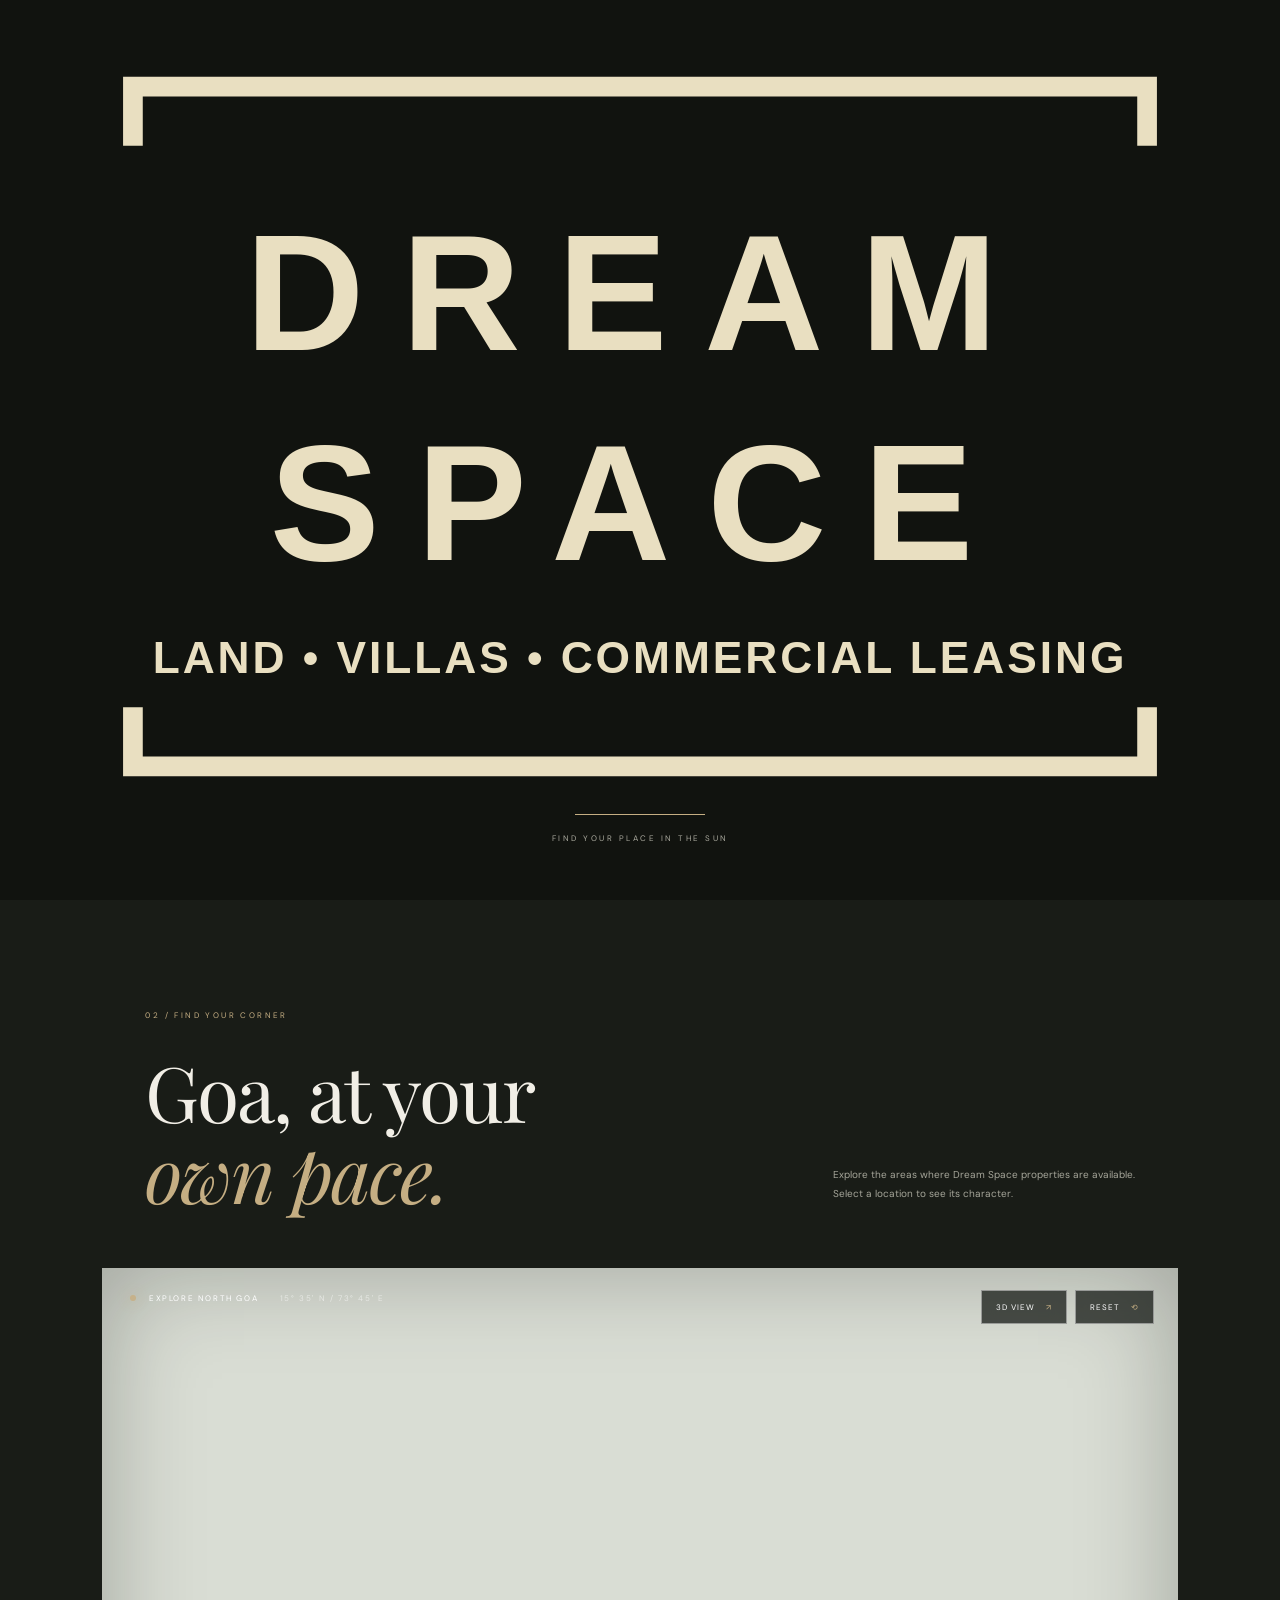
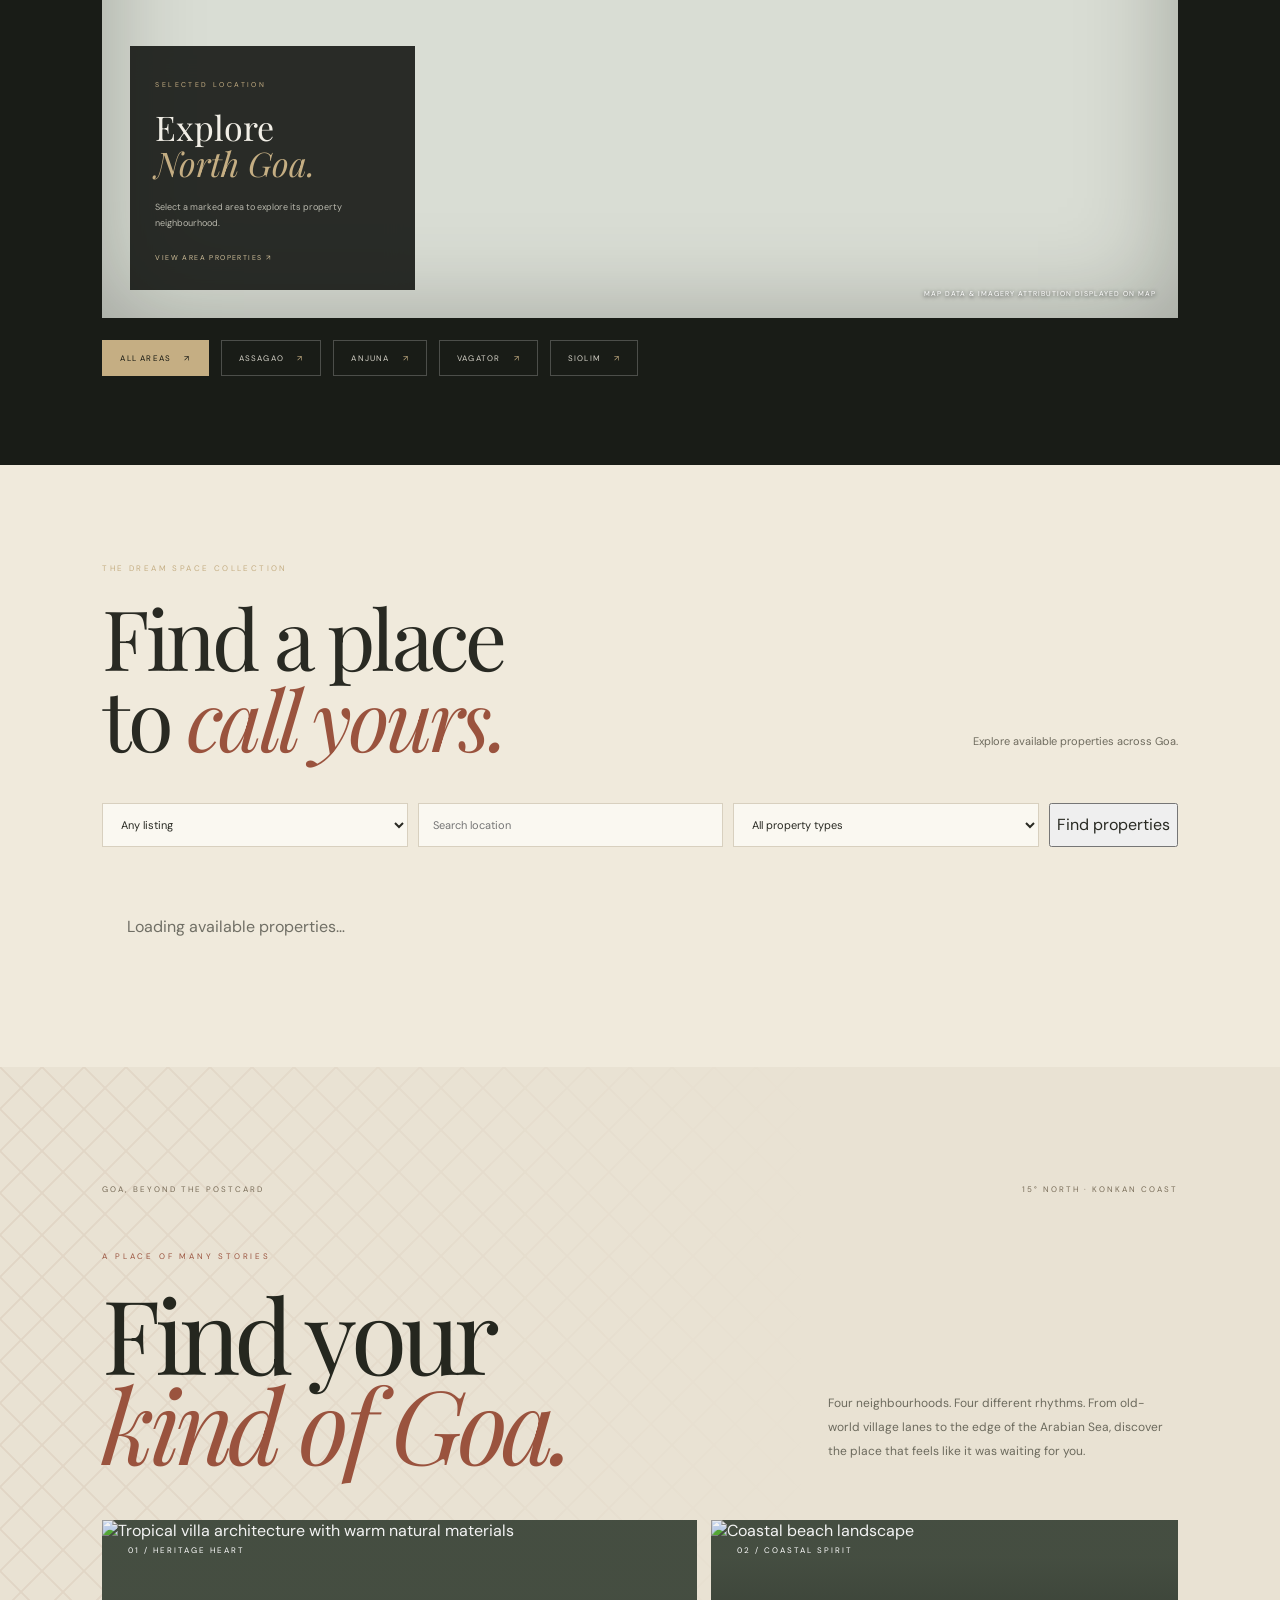
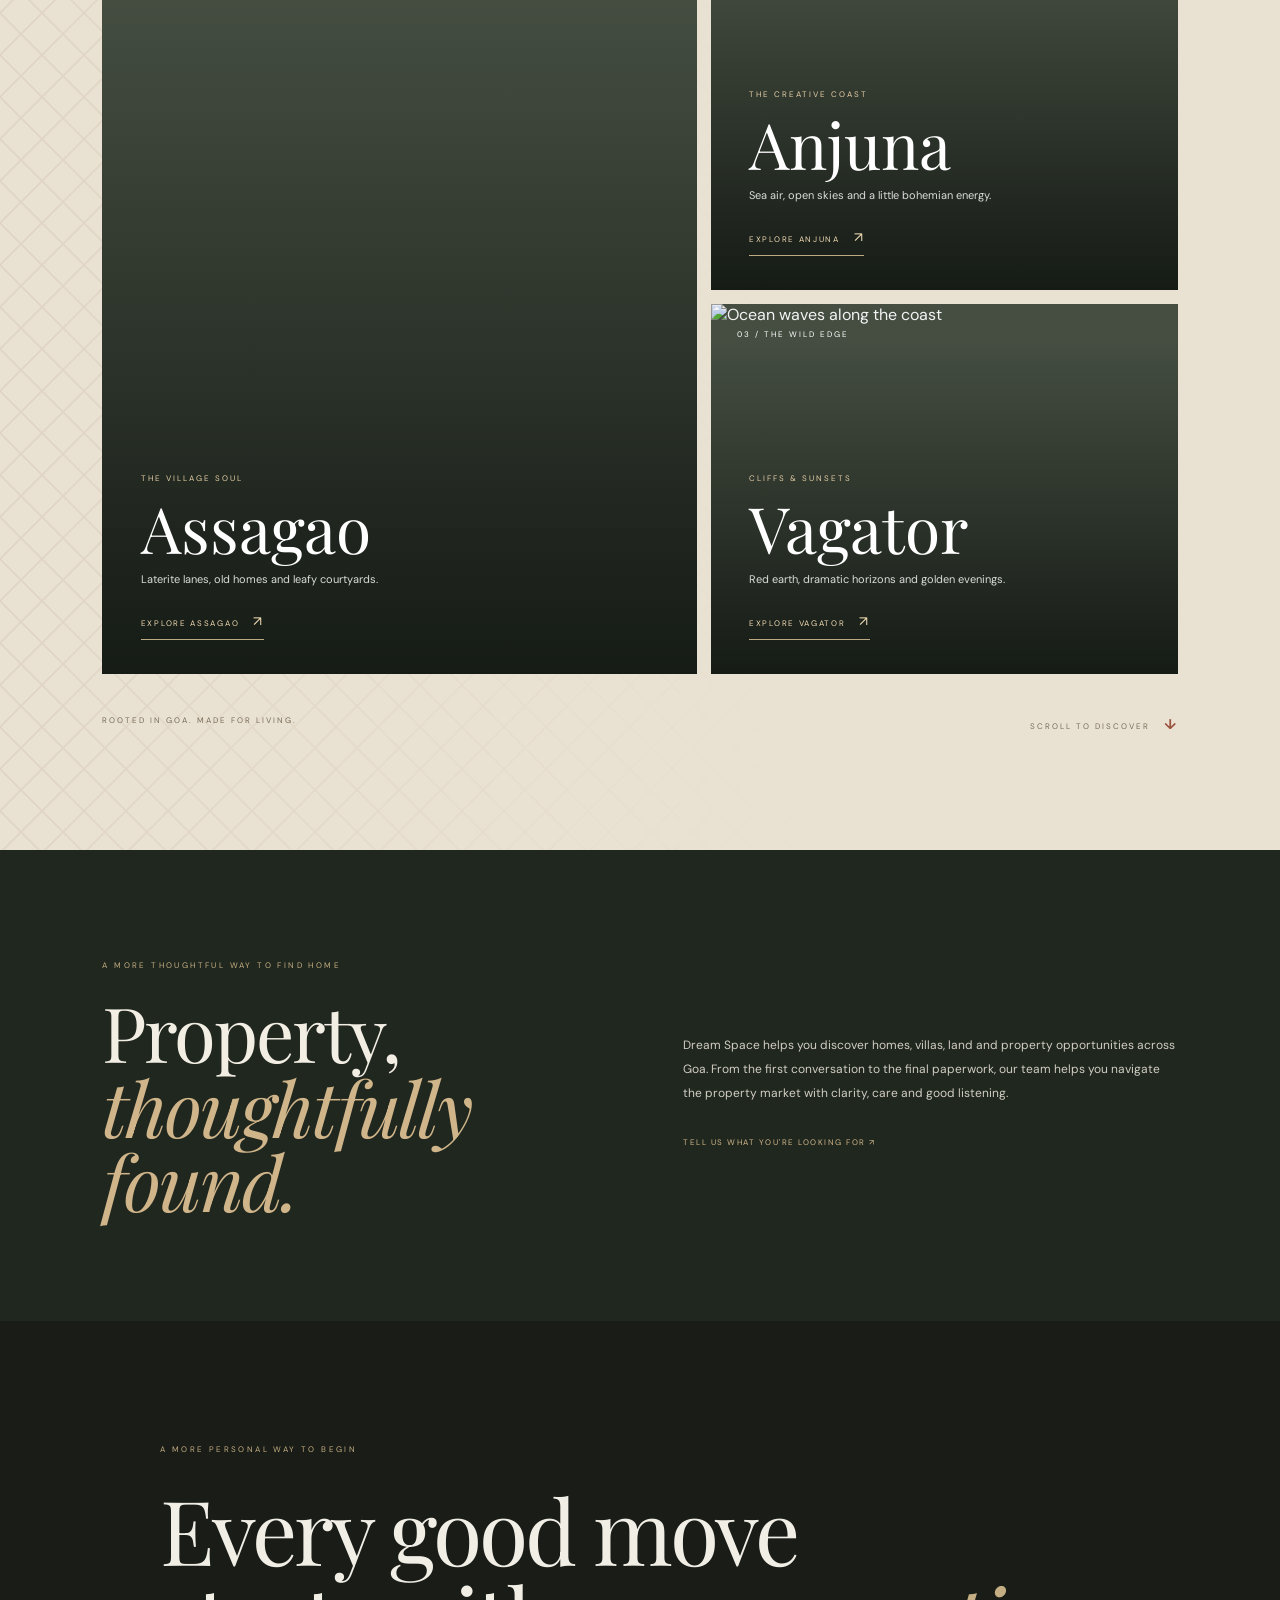
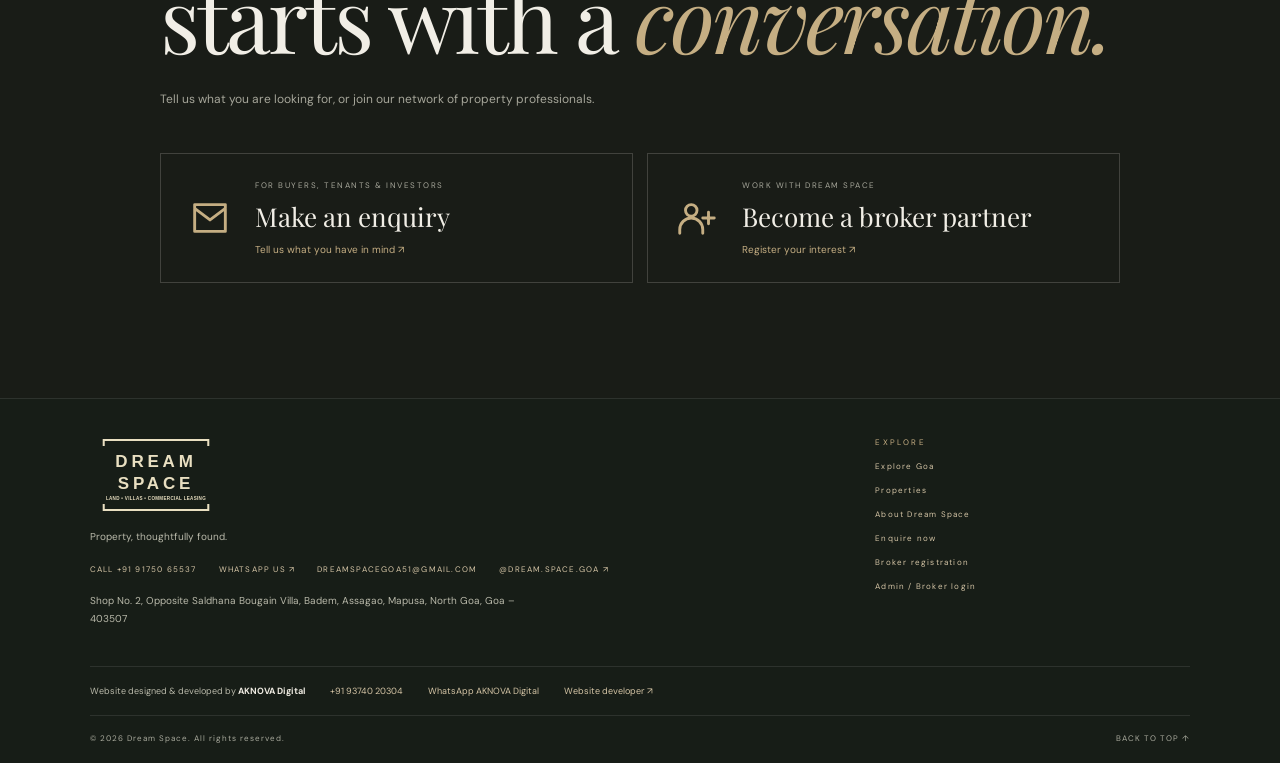
==== index.html @ c643a882 "Use original Dream Space logo on opening loader" ====
<!doctype html>
<html lang="en"><head><meta charset="UTF-8"><meta name="viewport" content="width=device-width,initial-scale=1"><meta name="theme-color" content="#11130f"><meta name="description" content="Explore property in Goa with Dream Space. Discover villas, apartments and homes for sale or rent across North Goa, including Assagao, Anjuna, Vagator and Siolim.">
<meta name="robots" content="index,follow,max-image-preview:large">
<link rel="canonical" href="https://aknovadigital.github.io/dream-space-2/">
<meta property="og:type" content="website"><meta property="og:site_name" content="Dream Space"><meta property="og:title" content="Goa Properties for Sale & Rent | Dream Space"><meta property="og:description" content="Discover villas, apartments and homes across North Goa with Dream Space."><meta property="og:url" content="https://aknovadigital.github.io/dream-space-2/"><meta property="og:image" content="https://images.unsplash.com/photo-1613977257363-707ba9348227?auto=format&fit=crop&w=1200&q=85">
<meta name="twitter:card" content="summary_large_image"><meta name="twitter:title" content="Goa Properties for Sale & Rent | Dream Space"><meta name="twitter:description" content="Discover villas, apartments and homes across North Goa with Dream Space.">
<title>Goa Properties for Sale & Rent | Dream Space</title>
<script type="application/ld+json">{"@context":"https://schema.org","@type":"RealEstateAgent","name":"Dream Space","url":"https://aknovadigital.github.io/dream-space-2/","description":"Explore villas, apartments and homes for sale or rent across North Goa, India.","areaServed":[{"@type":"AdministrativeArea","name":"North Goa"},{"@type":"Place","name":"Assagao, Goa"},{"@type":"Place","name":"Anjuna, Goa"},{"@type":"Place","name":"Vagator, Goa"},{"@type":"Place","name":"Siolim, Goa"}],"knowsAbout":["Properties for sale in Goa","Properties for rent in Goa","Villas in North Goa","Apartments in North Goa","Residential property in Assagao","Residential property in Anjuna","Residential property in Vagator","Residential property in Siolim"]}</script>
<link rel="preconnect" href="https://fonts.googleapis.com"><link rel="preconnect" href="https://fonts.gstatic.com" crossorigin><link href="https://fonts.googleapis.com/css2?family=DM+Sans:wght@400;500;600;700&family=Playfair+Display:ital,wght@0,400;0,500;0,600;1,400;1,500&display=swap" rel="stylesheet">
<link href="https://cdn.jsdelivr.net/npm/leaflet@1.9.4/dist/leaflet.css" rel="stylesheet"><link rel="stylesheet" href="styles.css?v=goa-redesign-3"><style id="goa-redesign">
.goa-world{position:relative;isolation:isolate;overflow:hidden;padding:clamp(70px,9vw,140px) clamp(22px,8vw,130px);background:#e9e2d3;color:#25271f}
.goa-world:before{content:"";position:absolute;inset:0;z-index:-1;opacity:.10;background-image:linear-gradient(45deg,transparent 48%,#9a674f 49%,#9a674f 51%,transparent 52%),linear-gradient(-45deg,transparent 48%,#9a674f 49%,#9a674f 51%,transparent 52%);background-size:42px 42px;mask-image:linear-gradient(90deg,black,transparent 65%)}
.goa-world-topline,.goa-world-bottom{display:flex;justify-content:space-between;gap:20px;font:8px/1.5 "DM Sans",Arial,sans-serif;letter-spacing:2px;color:#786c58}
.goa-world-heading{display:grid;grid-template-columns:1fr minmax(230px,350px);align-items:end;gap:50px;margin:48px 0 52px}
.goa-kicker{font:8px "DM Sans",Arial,sans-serif;letter-spacing:2.8px;color:#9a533e}
.goa-world-heading h2{font:clamp(58px,8vw,112px)/.88 "Playfair Display",Georgia,serif;font-weight:400;letter-spacing:-.055em;margin:24px 0 0;color:#25271f}
.goa-world-heading h2 em{color:#9a533e;font-weight:400}
.goa-world-heading>p{font:12px/2 "DM Sans",Arial,sans-serif;color:#6c6a5d;max-width:340px;margin:0 0 5px}
.goa-feature-grid{display:grid;grid-template-columns:1.12fr .88fr;grid-template-rows:370px 370px;gap:14px}
.goa-feature{position:relative;display:block;min-width:0;min-height:0;overflow:hidden;color:#fff;text-decoration:none;background:#485144;isolation:isolate}
.goa-feature img{position:absolute;inset:0;width:100%;height:100%;object-fit:cover;display:block;z-index:0;transition:transform 1.1s cubic-bezier(.2,.7,.2,1)}
.goa-feature:after{content:"";position:absolute;inset:0;z-index:1;background:linear-gradient(180deg,rgba(10,15,11,.05) 10%,rgba(10,15,11,.82) 100%);pointer-events:none}
.goa-feature:hover img{transform:scale(1.055)}
.goa-assagao{grid-row:span 2}
.goa-card-index{position:absolute;z-index:2;top:25px;left:26px;font:8px "DM Sans",Arial,sans-serif;letter-spacing:2px;color:#fff}
.goa-card-copy{position:absolute;z-index:2;left:clamp(22px,3vw,42px);right:22px;bottom:34px}
.goa-card-tag{font:8px "DM Sans",Arial,sans-serif;letter-spacing:2px;color:#e4cda5}
.goa-card-copy h3{font:clamp(44px,5vw,70px)/1 "Playfair Display",Georgia,serif;font-weight:400;margin:10px 0;color:#fff}
.goa-card-copy p{font:11px/1.8 "DM Sans",Arial,sans-serif;color:rgba(255,255,255,.84);margin:0 0 20px}
.goa-card-link{display:inline-block;padding-bottom:9px;border-bottom:1px solid rgba(231,205,160,.8);font:8px "DM Sans",Arial,sans-serif;letter-spacing:1.7px;color:#f0d9b2}
.goa-card-link b{font-size:14px;margin-left:10px;font-weight:400}
.goa-world-bottom{margin-top:26px}
.goa-world-bottom b{font-size:14px;color:#9a533e;margin-left:10px}
@media(max-width:760px){.goa-world{padding:68px 20px}.goa-world-topline span:last-child{display:none}.goa-world-heading{display:block;margin:34px 0}.goa-world-heading h2{font-size:66px}.goa-world-heading>p{margin-top:24px}.goa-feature-grid{grid-template-columns:1fr;grid-template-rows:430px 330px 330px 330px;gap:10px}.goa-assagao{grid-row:auto}.goa-card-copy{left:22px;bottom:25px}.goa-card-copy h3{font-size:52px}.goa-world-bottom{font-size:7px;letter-spacing:1px}.goa-world-bottom span:last-child{display:none}}
</style>
<script defer src="https://cdn.jsdelivr.net/npm/leaflet@1.9.4/dist/leaflet.js"></script><script defer src="https://cdnjs.cloudflare.com/ajax/libs/gsap/3.12.5/gsap.min.js"></script><script defer src="https://cdnjs.cloudflare.com/ajax/libs/gsap/3.12.5/ScrollTrigger.min.js"></script><script defer src="https://cdn.jsdelivr.net/npm/@supabase/supabase-js@2"></script><script defer src="config.js"></script><script defer src="app.js"></script><script defer src="script.js"></script></head>
<body class="dark">
<div class="intro-loader"><img class="loader-logo" src="assets/dream-space-logo-beige.svg" alt="Dream Space — Land, Villas, Commercial Leasing"><div class="loader-track"><i></i></div><span>FIND YOUR PLACE IN THE SUN</span></div>
<header class="topbar"><a class="brand" href="#home"><img src="assets/dream-space-logo-beige.svg" alt="Dream Space — Land, Villas, Commercial Leasing"></a><nav class="main-nav"><a href="#goa-map">Explore Goa</a><a href="#properties">Properties</a><a href="#goa-world">The Goa we love</a><a href="broker-register.html">Broker registration</a></nav><div class="top-actions"><button class="theme-switch" aria-label="Switch theme"><span>☼</span><small>LIGHT</small></button><a class="contact-link" href="#contact">LET'S TALK <b>↗</b></a><button class="header-action-icon" id="accountLoginOpen" type="button" aria-label="Admin and broker login" title="Admin / Broker login"><svg viewBox="0 0 24 24" aria-hidden="true"><circle cx="12" cy="8" r="3.5"/><path d="M4.5 21a7.5 7.5 0 0 1 15 0"/></svg></button><a class="header-action-icon" href="tel:+919175065537" aria-label="Call Dream Space" title="Call Dream Space"><svg viewBox="0 0 24 24" aria-hidden="true"><path d="M7 3H4a1 1 0 0 0-1 1c0 9.4 7.6 17 17 17a1 1 0 0 0 1-1v-3l-5-2-2 3a14 14 0 0 1-7-7l3-2z"/></svg></a><a class="header-action-icon" href="https://wa.me/919175065537?text=Hello%20Dream%20Space%2C%20I%20am%20interested%20in%20a%20property." target="_blank" rel="noopener" aria-label="WhatsApp Dream Space" title="WhatsApp Dream Space"><svg viewBox="0 0 24 24" aria-hidden="true"><path d="M20 11.6a8 8 0 0 1-11.8 7L4 20l1.4-4A8 8 0 1 1 20 11.6Z"/><path d="M9 8.5c.5 2.5 2 4 4.5 5l1.2-1.2 2 1c-.2 1.5-1.3 2.3-2.8 2.1-3.6-.6-6.2-3.2-6.8-6.8C7 7.1 7.8 6 9.3 5.8l1 2z"/></svg></a><button class="nav-toggle" aria-label="Open menu"><i></i><i></i></button></div></header>
<main id="home">
<section class="opening"><div class="hero-property-slideshow" aria-label="Featured properties">
<img class="hero-property-slide active" src="https://images.unsplash.com/photo-1600607687939-ce8a6c25118c?auto=format&fit=crop&w=2200&q=90" alt="Luxury tropical villa in Goa">
<img class="hero-property-slide" src="https://images.unsplash.com/photo-1600210492486-724fe5c67fb0?auto=format&fit=crop&w=2200&q=90" alt="Elegant contemporary property interior in Goa">
<img class="hero-property-slide" src="https://images.unsplash.com/photo-1600607687920-4e2a09cf159d?auto=format&fit=crop&w=2200&q=90" alt="Private home surrounded by tropical greenery">
</div><div class="opening-vignette"></div>
<div class="opening-topline"><span><i></i> NORTH GOA, INDIA</span><span>15° 32' N &nbsp; 73° 46' E</span></div><div class="opening-center"><span class="opening-kicker">SALTY AIR. SLOW MORNINGS. THE GOAN WAY.</span><h1>There is more<br>than one <em>Goa.</em></h1><p>Heritage lanes. Palm-fringed rivers. Open horizons.<br>Find the corner that feels like yours.</p><a href="#goa-map" class="enter-goa"><span class="enter-icon">↓</span><span>EXPLORE THE EXPERIENCE</span></a></div>
<div class="opening-bottom"><span>SCROLL TO BEGIN</span><span class="opening-index">01 <i></i> 04</span><span>ROOTED IN GOA. MADE FOR LIVING.</span></div><div class="opening-orb orb-one"></div><div class="opening-orb orb-two"></div></section>
<section class="map-section" id="goa-map"><div class="map-heading"><div><span class="eyebrow">02 / FIND YOUR CORNER</span><h2>Goa, at your<br><em>own pace.</em></h2></div><p>Explore the areas where Dream Space properties are available.<br>Select a location to see its character.</p></div>
<div class="map-shell"><div id="goa-map-canvas" role="application" aria-label="Interactive map of North Goa"></div><div class="map-top-label"><span class="map-live-dot"></span> EXPLORE NORTH GOA <span class="map-coords">15° 35' N / 73° 45' E</span></div><div class="map-side-controls"><button id="map-tilt" type="button">3D VIEW <span>↗</span></button><button id="map-reset" type="button">RESET <span>⟲</span></button></div>
<div class="map-location-card"><span class="eyebrow" id="map-area-label">SELECTED LOCATION</span><h3 id="map-area-title">Explore<br><em>North Goa.</em></h3><p id="map-area-copy">Select a marked area to explore its property neighbourhood.</p><a href="#properties" class="map-explore-link">VIEW AREA PROPERTIES ↗</a></div><div class="map-bottom-note">MAP DATA & IMAGERY ATTRIBUTION DISPLAYED ON MAP</div></div>
<div class="location-strip"><button class="location-chip active" data-location="all">ALL AREAS <span>↗</span></button><button class="location-chip" data-location="assagao">ASSAGAO <span>↗</span></button><button class="location-chip" data-location="anjuna">ANJUNA <span>↗</span></button><button class="location-chip" data-location="vagator">VAGATOR <span>↗</span></button><button class="location-chip" data-location="siolim">SIOLIM <span>↗</span></button></div></section>
<section class="sample-properties" id="properties"><div class="sample-properties-head"><div><span class="eyebrow">THE DREAM SPACE COLLECTION</span><h2>Find a place<br>to <em>call yours.</em></h2></div><p>Explore available properties across Goa.</p></div><div class="property-filters"><select id="filterListing"><option value="">Any listing</option><option value="sale">Buy</option><option value="rent">Rent</option><option value="commercial_lease">Commercial lease</option></select><input id="filterLocation" placeholder="Search location"><select id="filterType"><option value="">All property types</option><option>Villa</option><option>Apartment</option><option>Plot</option><option>Commercial</option><option>Land</option></select><button class="solid" id="searchBtn" type="button">Find properties</button></div><div id="propertyGrid" class="sample-property-grid"><p class="property-empty">Loading available properties…</p></div></section>
<section class="goa-world" id="goa-world">
  <div class="goa-world-topline"><span>GOA, BEYOND THE POSTCARD</span><span>15° NORTH · KONKAN COAST</span></div>
  <div class="goa-world-heading"><div><span class="goa-kicker">A PLACE OF MANY STORIES</span><h2>Find your<br><em>kind of Goa.</em></h2></div><p>Four neighbourhoods. Four different rhythms. From old-world village lanes to the edge of the Arabian Sea, discover the place that feels like it was waiting for you.</p></div>
  <div class="goa-feature-grid">
    <a class="goa-feature goa-assagao" href="#goa-map" data-goa-jump="assagao"><img src="https://images.unsplash.com/photo-1600607687939-ce8a6c25118c?auto=format&fit=crop&w=1500&q=88" alt="Tropical villa architecture with warm natural materials" loading="lazy"><span class="goa-card-index">01 / HERITAGE HEART</span><div class="goa-card-copy"><span class="goa-card-tag">THE VILLAGE SOUL</span><h3>Assagao</h3><p>Laterite lanes, old homes and leafy courtyards.</p><span class="goa-card-link">EXPLORE ASSAGAO <b>↗</b></span></div></a>
    <a class="goa-feature goa-anjuna" href="#goa-map" data-goa-jump="anjuna"><img src="https://images.unsplash.com/photo-1512343879784-a960bf40e7f2?auto=format&fit=crop&w=1500&q=88" alt="Coastal beach landscape" loading="lazy"><span class="goa-card-index">02 / COASTAL SPIRIT</span><div class="goa-card-copy"><span class="goa-card-tag">THE CREATIVE COAST</span><h3>Anjuna</h3><p>Sea air, open skies and a little bohemian energy.</p><span class="goa-card-link">EXPLORE ANJUNA <b>↗</b></span></div></a>
    <a class="goa-feature goa-vagator" href="#goa-map" data-goa-jump="vagator"><img src="https://images.unsplash.com/photo-1500375592092-40eb2168fd21?auto=format&fit=crop&w=1500&q=88" alt="Ocean waves along the coast" loading="lazy"><span class="goa-card-index">03 / THE WILD EDGE</span><div class="goa-card-copy"><span class="goa-card-tag">CLIFFS & SUNSETS</span><h3>Vagator</h3><p>Red earth, dramatic horizons and golden evenings.</p><span class="goa-card-link">EXPLORE VAGATOR <b>↗</b></span></div></a>
    <a class="goa-feature goa-siolim" href="#goa-map" data-goa-jump="siolim"><img src="https://images.unsplash.com/photo-1470770841072-f978cf4d019e?auto=format&fit=crop&w=1500&q=88" alt="Lush green landscape beside calm water" loading="lazy"><span class="goa-card-index">04 / RIVER LIFE</span><div class="goa-card-copy"><span class="goa-card-tag">THE QUIETER SIDE</span><h3>Siolim</h3><p>River bends, coconut groves and unhurried days.</p><span class="goa-card-link">EXPLORE SIOLIM <b>↗</b></span></div></a>
  </div>
  <div class="goa-world-bottom"><span>ROOTED IN GOA. MADE FOR LIVING.</span><span>SCROLL TO DISCOVER <b>↓</b></span></div>
</section>
<section class="about-dreamspace" id="about"><div><span class="eyebrow">A MORE THOUGHTFUL WAY TO FIND HOME</span><h2>Property,<br><em>thoughtfully found.</em></h2></div><div class="about-dreamspace-copy"><p>Dream Space helps you discover homes, villas, land and property opportunities across Goa. From the first conversation to the final paperwork, our team helps you navigate the property market with clarity, care and good listening.</p><a href="#contact">TELL US WHAT YOU'RE LOOKING FOR ↗</a></div></section><section class="next-step-section" id="contact"><span class="eyebrow">A MORE PERSONAL WAY TO BEGIN</span><h2>Every good move<br>starts with a <em>conversation.</em></h2><p>Tell us what you are looking for, or join our network of property professionals.</p><div class="next-step-actions"><a class="next-step-card" href="enquire.html"><span class="next-step-icon"><svg viewBox="0 0 24 24"><path d="M4 5h16v14H4zM4 7l8 6 8-6"/></svg></span><span><small>FOR BUYERS, TENANTS & INVESTORS</small><b>Make an enquiry</b><i>Tell us what you have in mind ↗</i></span></a><a class="next-step-card" href="broker-register.html"><span class="next-step-icon"><svg viewBox="0 0 24 24"><circle cx="9" cy="8" r="3"/><path d="M3 20v-2a6 6 0 0 1 12 0v2m3-11v6m-3-3h6"/></svg></span><span><small>WORK WITH DREAM SPACE</small><b>Become a broker partner</b><i>Register your interest ↗</i></span></a></div></section></main>
<footer class="footer footer-expanded"><div class="footer-main"><div class="footer-brand-block"><a class="brand" href="#home"><img class="footer-logo-light" src="assets/dream-space-logo.svg" alt="Dream Space — Land, Villas, Commercial Leasing"><img class="footer-logo-dark" src="assets/dream-space-logo-beige.svg" alt="Dream Space — Land, Villas, Commercial Leasing"></a><p>Property, thoughtfully found.</p><div class="footer-actions"><a href="tel:+919175065537">CALL +91 91750 65537</a><a href="https://wa.me/919175065537?text=Hello%20Dream%20Space%2C%20I%20am%20interested%20in%20a%20property." target="_blank" rel="noopener">WHATSAPP US ↗</a><a href="mailto:dreamspacegoa51@gmail.com">DREAMSPACEGOA51@GMAIL.COM</a><a href="https://www.instagram.com/dream.space.goa/" target="_blank" rel="noopener">@DREAM.SPACE.GOA ↗</a></div><p class="footer-address">Shop No. 2, Opposite Saldhana Bougain Villa, Badem, Assagao, Mapusa, North Goa, Goa – 403507</p></div><div class="footer-links"><span class="eyebrow">EXPLORE</span><a href="#goa-map">Explore Goa</a><a href="#properties">Properties</a><a href="#about">About Dream Space</a><a href="#contact">Enquire now</a><a href="broker-register.html">Broker registration</a><button type="button" id="footerAccountLogin">Admin / Broker login</button></div></div><div class="footer-credit"><span>Website designed &amp; developed by <strong>AKNOVA Digital</strong></span><a href="tel:+919374020304">+91 93740 20304</a><a href="https://wa.me/919374020304" target="_blank" rel="noopener">WhatsApp AKNOVA Digital</a><a href="https://aknovadigital.github.io/" target="_blank" rel="noopener">Website developer ↗</a></div><div class="footer-bottom"><small>© <span id="year">2026</span> Dream Space. All rights reserved.</small><a href="#home">BACK TO TOP ↑</a></div></footer>
<dialog id="adminDialog" class="login-dialog"><form method="dialog" class="dialog-close"><button aria-label="Close">×</button></form><p class="eyebrow">PRIVATE WORKSPACE</p><h2 id="loginTitle">Choose your login</h2><div class="login-choices"><button type="button" id="adminLoginChoice">Admin login</button><button type="button" id="brokerLoginChoice">Broker login</button></div><form id="loginForm" hidden><input name="email" type="email" placeholder="Email address" required><input name="password" type="password" placeholder="Password" required><button type="submit">SIGN IN ↗</button><p id="loginMessage" role="status"></p></form></dialog><div class="mobile-navigation"><button class="mobile-nav-close" aria-label="Close navigation">×</button><a href="#goa-map">Explore Goa</a><a href="#properties">Properties</a><a href="#goa-world">The Goa we love</a><a href="#about">About Dream Space</a><a href="broker-register.html">Broker registration</a><a href="#contact">Let's talk ↗</a><a href="tel:+919175065537">Call Dream Space</a><a href="https://wa.me/919175065537" target="_blank" rel="noopener">WhatsApp Dream Space</a><button type="button" id="mobileAccountLogin">Admin / Broker login</button></div><div class="map-key-note" id="map-key-note" role="status">Add a MapTiler API key in script.js to enable satellite imagery. The interactive map currently uses OpenStreetMap.</div>
</body></html>
---- styles.css ----
:root{--bg:#11130f;--panel:#191c17;--ink:#f1eee6;--muted:#a6a69a;--line:rgba(241,238,230,.18);--gold:#c5ae83;--serif:"Playfair Display",Georgia,serif;--sans:"DM Sans",Arial,sans-serif}*{box-sizing:border-box}html{scroll-behavior:smooth;scroll-padding-top:80px}body{margin:0;background:var(--bg);color:var(--ink);font-family:var(--sans);-webkit-font-smoothing:antialiased}body.light{--bg:#f0eee8;--panel:#e7e4dc;--ink:#191a16;--muted:#73746d;--line:rgba(25,26,22,.18);--gold:#987e51}a{color:inherit;text-decoration:none}button{font:inherit;color:inherit}.intro-loader{position:fixed;inset:0;z-index:999;background:#11130f;color:#eeeae1;display:flex;flex-direction:column;align-items:center;justify-content:center;gap:18px;transition:transform 1s cubic-bezier(.77,0,.18,1)}.intro-loader.loaded{transform:translateY(-105%)}.loader-monogram{font:44px var(--serif);letter-spacing:-5px}.loader-monogram span,.brand-icon span{color:var(--gold);font-style:italic}.loader-track{height:1px;width:130px;background:#45463d;overflow:hidden}.loader-track i{display:block;height:100%;width:100%;background:var(--gold);transform:translateX(-100%);animation:load 1.2s ease forwards}.intro-loader>span{font-size:8px;letter-spacing:2.5px;color:#aaa99e}@keyframes load{to{transform:translateX(0)}}.topbar{height:82px;position:absolute;top:0;left:0;width:100%;z-index:30;padding:0 5.2%;display:flex;align-items:center;justify-content:space-between;border-bottom:1px solid rgba(255,255,255,.22);color:#fff}.brand{display:flex;align-items:center;gap:11px;font-size:8px;line-height:1.25;font-weight:700;letter-spacing:2px}.brand-icon{width:34px;height:34px;border:1px solid currentColor;border-radius:50%;display:grid;place-items:center;font:18px var(--serif);letter-spacing:-3px;padding-right:3px}.main-nav{display:flex;gap:42px;margin-left:8%}.main-nav a,.contact-link,.theme-switch{font-size:9px;letter-spacing:1.4px;text-transform:uppercase}.main-nav a{opacity:.78;transition:opacity .3s}.main-nav a:hover{opacity:1}.top-actions{display:flex;align-items:center;gap:28px}.theme-switch{display:flex;align-items:center;gap:8px;border:0;background:none;cursor:pointer}.theme-switch span{font-size:18px}.theme-switch small{font-size:8px}.contact-link b{color:var(--gold);font-size:17px;margin-left:8px}.nav-toggle{display:none;background:none;border:0}.opening{height:100svh;min-height:690px;max-height:1100px;position:relative;overflow:hidden;background:#343b32;color:#fff}.opening-video-wrap,.opening-image-fallback,.opening-vignette{position:absolute;inset:0}.opening-video{width:100%;height:100%;object-fit:cover;filter:saturate(.78);transform:scale(1.04)}.opening-image-fallback{background:url("https://images.unsplash.com/photo-1500375592092-40eb2168fd21?auto=format&fit=crop&w=2200&q=85") center/cover;z-index:0}.opening-video-wrap{z-index:1}.opening-video-wrap:after{content:"";position:absolute;inset:0;background:rgba(12,16,13,.2)}.opening-vignette{z-index:2;background:linear-gradient(90deg,rgba(8,12,10,.62),rgba(8,12,10,.05) 85%),linear-gradient(0deg,rgba(8,12,10,.5),transparent 55%)}.opening-topline,.opening-bottom{position:absolute;left:5.2%;right:5.2%;z-index:4;display:flex;align-items:center;justify-content:space-between;font-size:8px;letter-spacing:2px;color:rgba(255,255,255,.78)}.opening-topline{top:112px}.opening-topline i,.map-live-dot{display:inline-block;width:6px;height:6px;border-radius:50%;background:#c6b18a;margin-right:9px;box-shadow:0 0 14px #c6b18a}.opening-center{position:absolute;z-index:4;left:13%;top:23%;max-width:780px}.opening-kicker,.eyebrow{font-size:8px;letter-spacing:2.4px;color:var(--gold)}.opening-center h1{font:clamp(76px,11vw,154px)/.91 var(--serif);font-weight:400;letter-spacing:-5px;margin:28px 0}.opening-center h1 em{color:#d2c09b}.opening-center p{font-size:12px;line-height:1.9;color:rgba(255,255,255,.78);margin:30px 0}.enter-goa{display:inline-flex;align-items:center;gap:14px;font-size:8px;letter-spacing:1.9px;margin-top:12px}.enter-icon{width:40px;height:40px;border:1px solid rgba(255,255,255,.7);border-radius:50%;display:grid;place-items:center;font-size:16px;transition:background .3s,color .3s}.enter-goa:hover .enter-icon{background:#fff;color:#111}.opening-bottom{bottom:34px}.opening-index{display:flex;align-items:center;gap:12px}.opening-index i{height:1px;width:40px;background:var(--gold)}.opening-orb{position:absolute;z-index:3;border:1px solid rgba(255,255,255,.16);border-radius:50%;pointer-events:none}.orb-one{width:330px;height:330px;right:9%;top:24%;transform:rotateX(68deg) rotateZ(-20deg);box-shadow:0 0 80px rgba(207,185,142,.08)}.orb-two{width:460px;height:460px;right:5%;top:16%;transform:rotateX(68deg) rotateZ(24deg);border-color:rgba(255,255,255,.09)}.goa-intro{display:grid;grid-template-columns:.9fr 1.1fr;min-height:740px;padding:130px 12.5%;gap:9%;align-items:center}.intro-copy h2,.map-heading h2,.property-feature-copy h2,.contact-section h2{font:clamp(48px,6vw,82px)/1.05 var(--serif);font-weight:400;letter-spacing:-2px;margin:28px 0}.intro-copy h2 em,.map-heading h2 em,.property-feature-copy h2 em,.contact-section h2 em,.story-content h2 em{color:var(--gold);font-weight:400}.intro-copy p,.property-feature-copy p{font-size:11px;line-height:2;color:var(--muted);max-width:350px;margin:28px 0}.under-link,.story-link{display:inline-block;margin-top:16px;padding-bottom:12px;border-bottom:1px solid var(--gold);font-size:8px;letter-spacing:1.6px}.under-link span,.story-link span{color:var(--gold);margin-left:14px;font-size:15px}.intro-visual{height:500px;position:relative;overflow:hidden;background:#3b463b}.intro-visual-image{position:absolute;inset:0;background:url("https://images.unsplash.com/photo-1600607687939-ce8a6c25118c?auto=format&fit=crop&w=1200&q=85") center/cover;transition:transform 1.4s}.intro-visual:hover .intro-visual-image{transform:scale(1.06)}.visual-coordinate{position:absolute;left:22px;bottom:22px;color:#fff;font-size:8px;letter-spacing:1.6px}.visual-stamp{position:absolute;right:22px;top:22px;font:italic 20px/.98 var(--serif);color:#fff;text-align:right;letter-spacing:1px}.map-section{padding:110px 8% 100px;background:#191c17}.map-heading{display:flex;justify-content:space-between;align-items:end;padding:0 4% 55px}.map-heading h2{margin-bottom:0}.map-heading>p{font-size:10px;line-height:1.9;color:var(--muted);margin-bottom:10px}.map-shell{height:650px;position:relative;background:#303b35;overflow:hidden}.map-shell:after{content:"";position:absolute;inset:0;pointer-events:none;box-shadow:inset 0 0 100px rgba(8,10,8,.28)}#goa-map-canvas{position:absolute;inset:0}.map-top-label{position:absolute;z-index:5;top:25px;left:28px;color:#fff;font-size:8px;letter-spacing:1.6px;pointer-events:none}.map-coords{margin-left:18px;color:rgba(255,255,255,.55)}.map-side-controls{position:absolute;z-index:6;right:24px;top:22px;display:flex;gap:8px}.map-side-controls button{border:1px solid rgba(255,255,255,.45);background:rgba(15,18,15,.72);backdrop-filter:blur(8px);padding:11px 14px;color:#fff;font-size:8px;letter-spacing:1px;cursor:pointer}.map-side-controls button span{color:var(--gold);margin-left:8px}.map-location-card{position:absolute;z-index:6;bottom:28px;left:28px;width:285px;padding:25px;background:rgba(17,19,15,.88);backdrop-filter:blur(14px);color:#f1eee6}.map-location-card .eyebrow{font-size:7px}.map-location-card h3{font:34px/1.05 var(--serif);font-weight:400;margin:18px 0}.map-location-card h3 em{color:var(--gold)}.map-location-card p{font-size:9px;line-height:1.8;color:#b9b8ad}.map-explore-link{display:inline-block;margin-top:12px;font-size:7px;letter-spacing:1.4px;color:#d2c09b}.map-bottom-note{position:absolute;z-index:5;right:22px;bottom:20px;font-size:7px;letter-spacing:1px;color:#fff;text-shadow:0 1px 4px #000;pointer-events:none}.location-strip{display:flex;gap:12px;flex-wrap:wrap;padding:22px 0 0}.location-chip{border:1px solid rgba(255,255,255,.22);background:transparent;padding:12px 17px;color:#d5d2c8;font-size:8px;letter-spacing:1.2px;cursor:pointer;transition:all .3s}.location-chip span{color:var(--gold);margin-left:10px}.location-chip.active,.location-chip:hover{background:var(--gold);color:#151711;border-color:var(--gold)}.location-chip.active span,.location-chip:hover span{color:#151711}.property-feature{padding:130px 12.5%}.property-feature-head{display:flex;justify-content:space-between;align-items:center;font-size:8px;letter-spacing:1.8px;color:var(--muted);margin-bottom:55px}.property-feature-head .eyebrow{color:var(--gold)}.property-feature-grid{display:grid;grid-template-columns:1.25fr .75fr;gap:8%;align-items:center}.property-film{height:560px;position:relative;overflow:hidden;background:#313a31}.property-video{position:absolute;width:100%;height:100%;object-fit:cover}.film-overlay{position:absolute;inset:0;background:linear-gradient(0deg,rgba(7,9,7,.68),transparent 65%)}.film-label,.film-duration{position:absolute;left:25px;color:#fff;font-size:7px;letter-spacing:1.6px}.film-label{top:25px}.film-duration{bottom:25px}.film-play{position:absolute;right:24px;top:24px;width:44px;height:44px;border-radius:50%;border:1px solid rgba(255,255,255,.65);background:rgba(0,0,0,.2);color:#fff;cursor:pointer;backdrop-filter:blur(5px)}.film-caption{position:absolute;left:26px;bottom:75px;color:#fff;font:clamp(38px,5vw,65px)/.98 var(--serif)}.film-caption em{color:#d3c09b}.property-feature-copy h2{font-size:clamp(44px,5vw,68px)}.property-facts{border-top:1px solid var(--line);border-bottom:1px solid var(--line);padding:18px 0;margin:30px 0;display:flex;flex-direction:column;gap:14px}.property-facts span{font-size:7px;letter-spacing:1.3px;color:var(--muted);display:flex;justify-content:space-between}.property-facts b{font-size:8px;letter-spacing:1px;color:var(--ink);font-weight:500}.story-section{height:760px;min-height:650px;position:relative;overflow:hidden;color:#fff}.story-backdrop{position:absolute;inset:0;background:url("https://images.unsplash.com/photo-1600607687920-4e2a09cf159d?auto=format&fit=crop&w=2000&q=90") center/cover}.story-shade{position:absolute;inset:0;background:linear-gradient(90deg,rgba(8,10,8,.78),rgba(8,10,8,.12))}.story-content{position:absolute;left:15%;top:16%;max-width:650px}.story-content h2{font:clamp(62px,8vw,110px)/.96 var(--serif);font-weight:400;letter-spacing:-3px;margin:42px 0 25px}.story-content p{max-width:320px;font-size:10px;line-height:2;color:rgba(255,255,255,.75)}.story-link{margin-top:25px}.story-side{position:absolute;right:5%;top:45%;writing-mode:vertical-rl;font-size:8px;letter-spacing:2px;color:rgba(255,255,255,.7)}.contact-section{padding:130px 12.5% 110px}.contact-section h2{font-size:clamp(70px,10vw,135px);margin:45px 0}.contact-bottom{display:flex;justify-content:space-between;align-items:end}.contact-bottom p{font-size:10px;line-height:2;color:var(--muted)}.contact-circle{width:135px;height:135px;border:1px solid var(--gold);border-radius:50%;display:flex;flex-direction:column;justify-content:center;align-items:center;gap:12px;text-align:center;font-size:7px;letter-spacing:1.5px;transition:background .3s,color .3s}.contact-circle b{font-size:18px;color:var(--gold);font-weight:400}.contact-circle:hover{background:var(--gold);color:#111}.contact-circle:hover b{color:#111}.footer{min-height:120px;padding:28px 5.2%;border-top:1px solid var(--line);display:flex;align-items:center;justify-content:space-between;gap:18px}.footer>span,.footer>a:not(.brand),.footer small{font-size:7px;letter-spacing:1.2px;color:var(--muted)}.mobile-navigation{display:none}.maplibregl-ctrl-attrib{font-size:9px!important}.maplibregl-popup-content{font-family:var(--sans);background:#171a15;color:#eeeae1;padding:13px 16px;border-radius:0}.maplibregl-popup-close-button{color:#eeeae1;font-size:18px}.maplibregl-popup-tip{border-top-color:#171a15!important}.map-key-note{position:fixed;z-index:100;bottom:15px;left:15px;max-width:340px;background:#252920;color:#eeeae1;padding:12px 15px;font-size:10px;line-height:1.5;opacity:0;pointer-events:none;transition:opacity .3s}.map-key-note.show{opacity:1}
@media(max-width:760px){.topbar{height:70px;padding:0 6%}.main-nav,.contact-link{display:none}.top-actions{gap:18px}.nav-toggle{display:flex;flex-direction:column;gap:5px}.nav-toggle i{width:22px;height:1px;background:#fff}.opening{min-height:720px}.opening-video{object-position:58% center}.opening-topline,.opening-bottom{left:6%;right:6%;font-size:7px;letter-spacing:1px}.opening-topline{top:95px}.opening-topline span:last-child,.opening-bottom>span:last-child{display:none}.opening-center{left:8%;top:28%;right:7%}.opening-center h1{font-size:clamp(72px,17vw,112px);letter-spacing:-3px;margin:24px 0}.opening-center p{font-size:10px}.orb-one{width:200px;height:200px;right:-5%;top:26%}.orb-two{width:280px;height:280px;right:-12%;top:20%}.goa-intro{display:flex;flex-direction:column;align-items:stretch;padding:90px 8%;gap:40px}.intro-copy h2,.map-heading h2{font-size:52px}.intro-visual{height:380px}.map-section{padding:85px 6% 70px}.map-heading{display:block;padding:0 2% 35px}.map-heading>p{margin-top:25px}.map-shell{height:620px}.map-top-label{left:14px;top:16px;font-size:7px}.map-coords{display:none}.map-side-controls{right:12px;top:12px;gap:5px}.map-side-controls button{padding:9px;font-size:7px}.map-location-card{left:12px;bottom:14px;width:min(250px,calc(100% - 24px));padding:18px}.map-location-card h3{font-size:29px;margin:12px 0}.map-bottom-note{right:10px;bottom:10px;font-size:6px}.location-strip{gap:7px}.location-chip{padding:10px 11px;font-size:7px}.property-feature{padding:90px 8%}.property-feature-head{font-size:7px;margin-bottom:32px}.property-feature-grid{display:flex;flex-direction:column;align-items:stretch;gap:35px}.property-film{height:470px}.property-feature-copy h2{font-size:54px}.story-section{height:690px}.story-content{left:8%;right:8%;top:17%}.story-content h2{font-size:clamp(62px,15vw,92px)}.contact-section{padding:90px 8%}.contact-section h2{font-size:clamp(66px,16vw,100px)}.contact-circle{width:112px;height:112px}.footer{padding:28px 8%;display:grid;grid-template-columns:1fr 1fr}.footer>span{grid-column:1/-1;grid-row:2}.footer small{text-align:right}.mobile-navigation{position:fixed;inset:0;z-index:80;background:#11130f;color:#f1eee6;display:flex;flex-direction:column;justify-content:center;padding:12%;gap:25px;transform:translateY(-105%);transition:transform .7s cubic-bezier(.77,0,.18,1)}.mobile-navigation.open{transform:translateY(0)}.mobile-navigation>a{font:clamp(34px,9vw,55px) var(--serif)}.mobile-nav-close{position:absolute;right:8%;top:4%;border:0;background:none;color:#fff;font-size:38px}.map-key-note{left:10px;right:10px;bottom:10px;max-width:none}}
@media(prefers-reduced-motion:reduce){*,*:before,*:after{scroll-behavior:auto!important;animation-duration:.01ms!important;transition-duration:.01ms!important}}

/* Search-friendly introductory property copy */
.search-intro{padding:clamp(4rem,9vw,8rem) 8vw;background:var(--surface, #f1eee6);color:var(--ink, #24231f)}
.search-intro-inner{max-width:900px;margin:0 auto}
.search-intro h2{font-family:'Playfair Display',serif;font-size:clamp(2.2rem,5vw,4.5rem);font-weight:400;line-height:1.08;margin:1.2rem 0}
.search-intro p{max-width:760px;font-size:1rem;line-height:1.9;opacity:.82}


/* Dream Space — Goan character and neighbourhood storytelling */
.goa-world{padding:clamp(5rem,10vw,9rem) 8%;background:#e9e2d3;color:#24271f}
.goa-world-heading{display:flex;justify-content:space-between;align-items:end;gap:3rem;margin:0 4% 3.2rem}
.goa-world-heading h2{font:clamp(3.3rem,6vw,6.3rem)/.98 var(--serif);font-weight:400;letter-spacing:-.04em;margin:1.5rem 0 0}
.goa-world-heading h2 em{color:#98533e}
.goa-world-heading>p{max-width:330px;color:#66685d;font-size:11px;line-height:2;margin-bottom:8px}
.goa-world-grid{display:grid;grid-template-columns:1fr 1fr;gap:14px}
.goa-place-card{min-height:440px;position:relative;display:flex;flex-direction:column;justify-content:space-between;padding:25px 28px;color:#fff;overflow:hidden;background-size:cover;background-position:center;isolation:isolate}
.goa-place-card:before{content:"";position:absolute;inset:0;z-index:-1;background:linear-gradient(180deg,rgba(13,18,14,.12),rgba(13,18,14,.78))}
.goa-place-card:after{content:"";position:absolute;inset:0;z-index:-2;background-size:cover;background-position:center;transition:transform 1.2s cubic-bezier(.2,.7,.2,1)}
.goa-place-card:hover:after{transform:scale(1.055)}
.place-heritage:after{background-image:url("https://images.unsplash.com/photo-1600607687939-ce8a6c25118c?auto=format&fit=crop&w=1400&q=85")}
.place-coast:after{background-image:url("https://images.unsplash.com/photo-1512343879784-a960bf40e7f2?auto=format&fit=crop&w=1400&q=85")}
.place-cliffs:after{background-image:url("https://images.unsplash.com/photo-1500375592092-40eb2168fd21?auto=format&fit=crop&w=1400&q=85")}
.place-river:after{background-image:url("https://images.unsplash.com/photo-1470770841072-f978cf4d019e?auto=format&fit=crop&w=1400&q=85")}
.place-number,.place-discover{font-size:8px;letter-spacing:1.8px}
.goa-place-card h3{font:clamp(2.7rem,5vw,4.7rem)/1 var(--serif);font-weight:400;margin:0 0 10px}
.goa-place-card p{font-size:10px;line-height:1.8;color:rgba(255,255,255,.8);max-width:260px;margin:0 0 18px}
.place-discover{display:inline-block;border-bottom:1px solid #c9b58d;padding-bottom:10px;color:#e4d3ae}
.goa-world-foot{display:flex;justify-content:space-between;margin:24px 4% 0;color:#77796d;font-size:7px;letter-spacing:1.5px}
.goa-manifesto{min-height:680px;position:relative;display:grid;grid-template-columns:1fr 1fr;background:#252c23;color:#f4efe3;overflow:hidden}
.manifesto-image{min-height:600px;background:url("https://images.unsplash.com/photo-1500375592092-40eb2168fd21?auto=format&fit=crop&w=1400&q=85") center/cover}
.manifesto-content{align-self:center;padding:8% 13% 8% 10%}
.manifesto-content h2{font:clamp(3.2rem,5.5vw,5.7rem)/1.02 var(--serif);font-weight:400;letter-spacing:-.04em;margin:2rem 0}
.manifesto-content h2 em{color:#d0b78d}
.manifesto-content p{font-size:11px;line-height:2.1;color:rgba(244,239,227,.72);max-width:390px}
.manifesto-side{position:absolute;right:25px;bottom:30px;writing-mode:vertical-rl;font-size:7px;letter-spacing:2px;color:rgba(255,255,255,.55)}
.intro-photo-caption{position:absolute;left:22px;top:22px;color:#fff;font-size:7px;letter-spacing:1.8px;text-shadow:0 1px 5px #000}
.search-intro{background:#f1eee6;color:#24231f}
@media(max-width:760px){
 .goa-world{padding:80px 6%}
 .goa-world-heading{display:block;margin:0 2% 2rem}
 .goa-world-heading h2{font-size:3.6rem}
 .goa-world-heading>p{margin-top:20px}
 .goa-world-grid{grid-template-columns:1fr;gap:10px}
 .goa-place-card{min-height:390px;padding:20px}
 .goa-world-foot{gap:15px;line-height:1.7}
 .goa-manifesto{grid-template-columns:1fr}
 .manifesto-image{min-height:340px}
 .manifesto-content{padding:65px 8% 75px}
 .manifesto-content h2{font-size:3.7rem}
 .manifesto-side{right:12px;bottom:12px}
}


/* Real Goa visual journal — beach life, churches, heritage lanes and coast */
.goa-life{padding:clamp(76px,9vw,130px) 8%;background:#20271f;color:#f2eee4}
.goa-life-heading{display:flex;justify-content:space-between;align-items:end;gap:36px;margin:0 0 42px}
.goa-life-heading h2{font:clamp(48px,6.5vw,86px)/.98 var(--serif);font-weight:400;letter-spacing:-.045em;margin:20px 0 0}
.goa-life-heading h2 em{color:#d0b58a}
.goa-life-heading>p{max-width:300px;font-size:11px;line-height:1.9;color:#b9b6a9;margin:0 0 7px}
.goa-life-grid{display:grid;grid-template-columns:1.15fr .85fr 1fr;grid-template-rows:260px 260px;gap:12px}
.goa-life-card{position:relative;margin:0;min-width:0;overflow:hidden;background:#3b4337}
.goa-life-card:first-child{grid-row:span 2}
.goa-life-card:nth-child(2){grid-column:span 1}
.goa-life-card img{width:100%;height:100%;object-fit:cover;display:block;transition:transform 1s cubic-bezier(.2,.7,.2,1);filter:saturate(.88)}
.goa-life-card:hover img{transform:scale(1.055)}
.goa-life-card:after{content:"";position:absolute;inset:25% 0 0;background:linear-gradient(transparent,rgba(12,16,12,.84));pointer-events:none}
.goa-life-card figcaption{position:absolute;z-index:1;left:22px;right:18px;bottom:20px;display:flex;flex-direction:column;gap:7px}
.goa-life-card figcaption span{font-size:7px;letter-spacing:1.8px;color:#e1c89c}
.goa-life-card figcaption strong{font:clamp(21px,2.2vw,30px)/1.1 var(--serif);font-weight:400;color:#fff}
.goa-life-card figcaption small{font-size:9px;color:rgba(255,255,255,.8)}
.goa-life-note{margin-top:25px;text-align:right;font-size:7px;letter-spacing:2px;color:#cbb58e}
@media(max-width:760px){.goa-life{padding:75px 6%}.goa-life-heading{display:block;margin-bottom:28px}.goa-life-heading h2{font-size:54px}.goa-life-heading>p{margin-top:18px}.goa-life-grid{grid-template-columns:1fr 1fr;grid-template-rows:310px 220px 220px;gap:9px}.goa-life-card:first-child{grid-column:span 2;grid-row:auto}.goa-life-card:nth-child(2){grid-column:auto}.goa-life-card figcaption{left:12px;bottom:13px;gap:5px}.goa-life-card figcaption strong{font-size:20px}.goa-life-card figcaption small{font-size:8px}.goa-life-note{text-align:left;line-height:1.8}}


/* Sample property cards — sale, rent and lease */
.sample-properties{padding:clamp(76px,9vw,132px) 8%;background:#f0eadc;color:#292a23}
.sample-properties-head{display:flex;justify-content:space-between;align-items:end;gap:35px;margin-bottom:44px}
.sample-properties-head h2{font:clamp(48px,6.5vw,84px)/.98 var(--serif);font-weight:400;letter-spacing:-.045em;margin:20px 0 0}
.sample-properties-head h2 em{color:#9a533e}
.sample-properties-head>p{font-size:11px;line-height:1.9;color:#6e6b5e;margin-bottom:7px}
.sample-properties-head>p span{font-size:9px;color:#9a533e;letter-spacing:1px}
.sample-property-grid{display:grid;grid-template-columns:repeat(3,minmax(0,1fr));gap:18px;align-items:stretch}
.sample-property-card{background:#faf8f1;min-width:0;display:flex;flex-direction:column;box-shadow:0 12px 35px rgba(49,39,24,.07);transition:transform .35s,box-shadow .35s}
.sample-property-card:hover{transform:translateY(-6px);box-shadow:0 20px 42px rgba(49,39,24,.13)}
.sample-property-image{height:260px;position:relative;overflow:hidden;background:#c8c0ad}
.sample-property-image img{width:100%;height:100%;object-fit:cover;display:block;transition:transform .8s}
.sample-property-card:hover .sample-property-image img{transform:scale(1.05)}
.sample-property-type{position:absolute;top:16px;left:16px;background:#f0eadc;color:#292a23;padding:9px 12px;font-size:8px;letter-spacing:1.5px}
.sample-property-number{position:absolute;right:15px;top:18px;color:white;font-size:8px;letter-spacing:1.4px;text-shadow:0 1px 5px #000}
.sample-property-info{padding:23px 22px 24px;display:flex;flex-direction:column;flex:1}
.sample-property-location{font-size:8px;letter-spacing:1.6px;color:#9a533e}
.sample-property-info h3{font:30px/1.1 var(--serif);font-weight:400;margin:12px 0;color:#292a23}
.sample-property-info p{font-size:10px;line-height:1.85;color:#706f65;min-height:57px;margin:0 0 18px}
.sample-property-meta{display:flex;flex-wrap:wrap;gap:7px;margin-bottom:20px}
.sample-property-meta span{border:1px solid #d9d1c1;padding:7px 8px;font-size:7px;letter-spacing:.8px;color:#5d5d53}
.sample-property-price{border-top:1px solid #ded7c9;padding-top:16px;margin-top:auto;display:flex;flex-direction:column;gap:5px}
.sample-property-price strong{font:27px/1.1 var(--serif);font-weight:400;color:#292a23}
.sample-property-price strong small{font:10px var(--sans);color:#77766c}
.sample-property-price>span{font-size:7px;letter-spacing:1.3px;color:#9a533e}
.sample-property-link{display:flex;justify-content:space-between;align-items:center;margin-top:19px;padding-top:14px;border-top:1px solid #ded7c9;font-size:7px;letter-spacing:1.2px;color:#36372f}
.sample-property-link b{font-size:15px;color:#9a533e;font-weight:400}
.sample-properties-note{margin-top:24px;text-align:right;font-size:7px;line-height:1.7;letter-spacing:1.2px;color:#8b8576}
@media(max-width:900px){.sample-property-grid{grid-template-columns:1fr 1fr}.sample-property-card:last-child{grid-column:span 2}.sample-property-card:last-child .sample-property-image{height:300px}}
@media(max-width:600px){.sample-properties{padding:75px 6%}.sample-properties-head{display:block;margin-bottom:28px}.sample-properties-head h2{font-size:55px}.sample-properties-head>p{margin-top:20px}.sample-property-grid{grid-template-columns:1fr;gap:15px}.sample-property-card:last-child{grid-column:auto}.sample-property-image{height:245px}.sample-property-card:last-child .sample-property-image{height:245px}.sample-property-info{padding:21px}.sample-property-info p{min-height:0}.sample-properties-note{text-align:left}}


/* Dream Space 2.0 — compact property-first homepage */
.hero-property-slideshow{position:absolute;inset:0;z-index:1;overflow:hidden;background:#252c23}
.hero-property-slide{position:absolute;inset:0;width:100%;height:100%;object-fit:cover;opacity:0;transform:scale(1.045);transition:opacity 1.3s ease,transform 6s ease;filter:saturate(.82)}
.hero-property-slide.active{opacity:1;transform:scale(1)}
.opening-vignette{z-index:2;background:linear-gradient(90deg,rgba(8,12,10,.68),rgba(8,12,10,.12) 88%),linear-gradient(0deg,rgba(8,12,10,.48),transparent 55%)}
.map-section{padding-top:clamp(70px,8vw,112px);padding-bottom:clamp(65px,7vw,95px)}
.sample-properties{padding-top:clamp(65px,7vw,100px);padding-bottom:clamp(65px,7vw,100px)}
.goa-world{padding-top:clamp(65px,7vw,100px);padding-bottom:clamp(65px,7vw,100px)}
.contact-section{padding-top:clamp(65px,7vw,100px);padding-bottom:clamp(65px,7vw,95px)}
.broker-register{display:flex;align-items:center;justify-content:space-between;gap:24px;padding:28px 8%;background:#20271f;color:#f2eee4;border-top:1px solid rgba(255,255,255,.1)}
.broker-register .eyebrow{font-size:7px}
.broker-register h2{font:clamp(25px,3vw,38px)/1.05 var(--serif);font-weight:400;margin:10px 0 0}
.broker-register h2 em{color:#d0b58a}
.broker-register>a{display:inline-flex;align-items:center;gap:18px;border:1px solid rgba(208,181,138,.65);padding:14px 18px;color:#e5d2ac;font-size:8px;letter-spacing:1.4px;white-space:nowrap}
.broker-register>a b{font-size:15px;font-weight:400}
.footer{min-height:90px;padding-top:20px;padding-bottom:20px}
@media(max-width:760px){.opening{min-height:680px}.broker-register{padding:28px 8%;align-items:flex-start;flex-direction:column;gap:18px}.broker-register>a{padding:12px 15px}.footer{min-height:90px}}


/* Dream Space — live public inventory and broker application */
.property-filters{display:grid;grid-template-columns:1fr 1fr 1fr auto;gap:10px;margin:0 0 28px}
.property-filters input,.property-filters select,.public-enquiry-form input,.public-enquiry-form select,.public-enquiry-form textarea,.broker-register input{min-width:0;padding:13px 14px;border:1px solid #d8d0bf;background:#faf8f1;color:#292a23;font:11px var(--sans)}
#propertyGrid{display:grid;grid-template-columns:repeat(3,minmax(0,1fr));gap:18px}
#propertyGrid .property-card{background:#faf8f1;display:flex;flex-direction:column;color:#292a23;box-shadow:0 12px 35px rgba(49,39,24,.07);min-width:0}
#propertyGrid .property-card img{width:100%;height:260px;object-fit:cover}
#propertyGrid .property-info{padding:22px;display:flex;flex-direction:column;gap:9px}
#propertyGrid .property-info small{font-size:8px;letter-spacing:1.4px;color:#9a533e;text-transform:uppercase}
#propertyGrid .property-info h3{font:28px/1.1 var(--serif);font-weight:400;margin:2px 0}
#propertyGrid .property-info p{font-size:10px;line-height:1.7;color:#706f65}
.property-empty{padding:25px;color:#706f65;grid-column:1/-1}
.public-enquiry-form{display:grid;grid-template-columns:1fr 1fr;gap:10px;width:min(460px,100%)}
.public-enquiry-form textarea,.public-enquiry-form button,.public-enquiry-form p{grid-column:1/-1}
.public-enquiry-form textarea{min-height:90px;resize:vertical}
.public-enquiry-form button{padding:14px;background:#cdb58c;border:0;color:#25271f;font-size:8px;letter-spacing:1.5px}
.contact-bottom{align-items:flex-start;gap:24px}
.broker-register{display:grid;grid-template-columns:.8fr 1.2fr;gap:40px;padding:36px 8%;background:#20271f;color:#f2eee4;border-top:1px solid #ffffff18}
.broker-register h2{font:clamp(28px,3.5vw,42px)/1.1 var(--serif);font-weight:400;margin:12px 0}
.broker-register h2 em{color:#d0b58a}
.broker-register>div>p{font-size:10px;line-height:1.8;color:#c5c0b2;max-width:320px}
.broker-register form{display:grid;grid-template-columns:1fr 1fr;gap:9px;align-content:center}
.broker-register form button{grid-column:1/-1;justify-self:start;padding:13px 17px;background:#cdb58c;border:0;color:#25271f;font-size:8px;letter-spacing:1.3px}
.broker-register form p{grid-column:1/-1;font-size:10px;color:#e4d0aa;min-height:14px}
.login-dialog{width:min(420px,calc(100% - 30px));border:1px solid #d0b58a;background:#f1eee6;color:#25271f;padding:34px;box-shadow:0 25px 90px #0007}
.login-dialog::backdrop{background:#080c0acc}
.login-dialog h2{font:36px var(--serif);font-weight:400;margin:12px 0 25px}
.login-dialog .dialog-close{position:absolute;right:12px;top:12px}
.login-dialog .dialog-close button{border:0;background:none;font-size:25px}
.login-choices{display:flex;gap:10px}
.login-choices button,.login-dialog #loginForm button{padding:13px 16px;background:#252c23;color:#f2eee4;border:0;font-size:9px;letter-spacing:1px}
.login-dialog #loginForm{display:grid;gap:10px}
.login-dialog #loginForm input{padding:13px;border:1px solid #d5cdbd;background:#fff}
.login-dialog #loginMessage{font-size:11px;line-height:1.6}
.top-actions #adminOpen{background:none;border:0;color:inherit;font-size:8px;letter-spacing:1.2px;cursor:pointer}
@media(max-width:760px){.property-filters{grid-template-columns:1fr 1fr}#propertyGrid{grid-template-columns:1fr}.broker-register{grid-template-columns:1fr;gap:18px}.broker-register form{grid-template-columns:1fr}.broker-register form button,.broker-register form p{grid-column:auto}.public-enquiry-form{grid-template-columns:1fr}.public-enquiry-form>*{grid-column:1}.contact-bottom{flex-direction:column}.login-choices{flex-direction:column}}


/* About, contact and developer details */
.about-dreamspace{display:grid;grid-template-columns:1fr 1fr;gap:8%;align-items:center;padding:clamp(65px,8vw,110px) 8%;background:#20271f;color:#f2eee4}
.about-dreamspace h2{font:clamp(42px,6vw,76px)/.98 var(--serif);font-weight:400;margin:22px 0 0;letter-spacing:-2px}
.about-dreamspace h2 em{color:#d0b58a}
.about-dreamspace-copy p{font-size:12px;line-height:2;color:#d1cec3;max-width:520px}
.about-dreamspace-copy>a{display:inline-block;margin-top:20px;color:#d0b58a;font-size:8px;letter-spacing:1.5px}
.footer-expanded{display:block;padding:38px 7% 20px;background:#171d17;color:#eeeae1;border-top:1px solid #ffffff18}
.footer-main{display:grid;grid-template-columns:1.4fr .6fr;gap:50px;padding-bottom:28px}
.footer-brand-block>p,.footer-address{font-size:10px;line-height:1.8;color:#b9b9aa}
.footer-actions{display:flex;flex-wrap:wrap;gap:12px 22px;margin:18px 0}
.footer-actions a,.footer-links a,.footer-links button{font-size:8px;letter-spacing:1.2px;color:#d5c5a6;text-decoration:none}
.footer-address{max-width:440px}
.footer-links{display:flex;flex-direction:column;align-items:flex-start;gap:14px}
.footer-links button{border:0;background:none;padding:0;cursor:pointer}
.footer-credit{display:flex;flex-wrap:wrap;gap:12px 25px;padding:18px 0;border-top:1px solid #ffffff18;border-bottom:1px solid #ffffff18;font-size:9px;color:#b9b9aa}
.footer-credit strong{color:#eeeae1}
.footer-credit a{color:#d5c5a6;text-decoration:none}
.footer-bottom{display:flex;justify-content:space-between;gap:20px;padding-top:17px}
.footer-bottom small,.footer-bottom a{font-size:8px;letter-spacing:1px;color:#a9aa9d;text-decoration:none}
.header-icon-link{font-size:8px;letter-spacing:1px;color:inherit;text-decoration:none;white-space:nowrap}
.top-actions{gap:clamp(8px,1.5vw,20px)}
@media(max-width:760px){.about-dreamspace{grid-template-columns:1fr;gap:20px}.footer-main{grid-template-columns:1fr;gap:28px}.footer-credit{flex-direction:column;gap:9px}.footer-bottom{align-items:flex-start}.top-actions .header-icon-link{display:none}}

/* Use the original Dream Space framed wordmark in the new identity */
.brand{display:inline-flex;align-items:center}
.brand img{display:block;width:clamp(112px,12vw,154px);height:auto;max-height:58px;object-fit:contain}
.footer-expanded .brand img{width:150px;max-height:82px}
@media(max-width:760px){.brand img{width:112px;max-height:46px}.footer-expanded .brand img{width:132px}}

/* Premium header actions and compact homepage conversion */
.header-action-icon{width:34px;height:34px;border:1px solid rgba(255,255,255,.58);border-radius:50%;display:grid;place-items:center;background:rgba(12,15,12,.18);color:inherit;cursor:pointer;padding:8px;transition:.25s}
.header-action-icon svg,.next-step-icon svg{width:100%;height:100%;fill:none;stroke:currentColor;stroke-width:1.5;stroke-linecap:round;stroke-linejoin:round}
.header-action-icon:hover{background:var(--gold);color:#111;border-color:var(--gold)}
.next-step-section{padding:clamp(75px,9vw,125px) 12.5%;background:var(--panel);color:var(--ink)}
.next-step-section h2{font:clamp(52px,7vw,94px)/.98 var(--serif);font-weight:400;letter-spacing:-3px;margin:28px 0}
.next-step-section h2 em{color:var(--gold)}
.next-step-section>p{font-size:12px;color:var(--muted);line-height:1.8}
.next-step-actions{display:grid;grid-template-columns:1fr 1fr;gap:14px;margin-top:42px}
.next-step-card{display:flex;align-items:center;gap:22px;padding:26px;border:1px solid var(--line);transition:background .25s,border-color .25s}
.next-step-card:hover{background:var(--bg);border-color:var(--gold)}
.next-step-icon{width:46px;height:46px;flex:none;color:var(--gold)}
.next-step-card span:last-child{display:grid;gap:9px}
.next-step-card small{font-size:8px;letter-spacing:1.5px;color:var(--muted)}
.next-step-card b{font:26px var(--serif);font-weight:400}
.next-step-card i{font-style:normal;font-size:10px;color:var(--gold)}
body.light .topbar{color:#fff}
body.light .map-section{background:#e8e5dc;color:#20221c}
body.light .map-heading>p,body.light .map-heading .eyebrow{color:#66685f}
body.light .map-shell{background:#d9ddd4}
body.light .map-location-card{background:rgba(246,244,236,.94);color:#20221c}
body.light .map-location-card p{color:#67695f}
body.light .location-chip{color:#33372f;border-color:#77796e}
body.light .location-chip.active,body.light .location-chip:hover{background:#9a8054;color:#fff}
body.light .sample-properties{background:#f0eee8;color:#24251f}
body.light .property-filters input,body.light .property-filters select{background:#fff;color:#24251f}
body.light .goa-world{background:#f0eee8;color:#24251f}
body.light .about-dreamspace{background:#e6e3d9;color:#24251f}
body.light .next-step-section{background:#e8e5dc;color:#24251f}
body.light .broker-register{background:#e4e1d7;color:#24251f}
body.light .broker-register>div>p{color:#66685f}
body.light .footer{background:#e8e5dc;color:#24251f}
body.light .mobile-navigation{background:#f0eee8;color:#24251f}
body.light .mobile-navigation a,body.light .mobile-navigation button{color:#24251f}
@media(max-width:760px){.top-actions{gap:9px}.header-action-icon{width:31px;height:31px}.next-step-section{padding:75px 8%}.next-step-actions{grid-template-columns:1fr}.next-step-card{padding:20px}.next-step-card b{font-size:23px}}

/* Contrast and persistent navigation refinement */
.topbar{position:fixed;top:0;left:0;right:0;width:100%;background:rgba(17,19,15,.78);color:#fff!important;backdrop-filter:blur(16px);-webkit-backdrop-filter:blur(16px);border-bottom:1px solid rgba(255,255,255,.2);transition:background .25s,border-color .25s}
.topbar .brand,.topbar .main-nav a,.topbar .theme-switch,.topbar .contact-link,.topbar .header-action-icon{color:#fff!important}
.topbar .nav-toggle i{background:#fff}
body.light .topbar{background:rgba(17,19,15,.88);color:#fff!important}
body.light .topbar .brand,body.light .topbar .main-nav a,body.light .topbar .theme-switch,body.light .topbar .contact-link,body.light .topbar .header-action-icon{color:#fff!important}
body.light .topbar .header-action-icon{border-color:rgba(255,255,255,.58)}
body.light .topbar .theme-switch{color:#fff!important}
body.light .footer-expanded{background:#e8e5dc;color:#24251f;border-top:1px solid #c9c3b5}
body.light .footer-expanded .footer-brand-block .brand{color:#172019}
body.light .footer-expanded .footer-brand-block p,body.light .footer-expanded .footer-address{color:#55584f}
body.light .footer-expanded .footer-links a,body.light .footer-expanded .footer-links button{color:#383b33}
body.light .footer-expanded .footer-links .eyebrow{color:#8b7048}
body.light .footer-expanded .footer-actions a,body.light .footer-expanded .footer-credit a,body.light .footer-expanded .footer-credit span,body.light .footer-expanded .footer-bottom small,body.light .footer-expanded .footer-bottom>a{color:#5b5c53}
body.light .footer-expanded .footer-credit strong{color:#292c24}
body.light .footer-expanded .footer-brand-block .brand img{filter:none}
body.light .next-step-section{background:#e8e5dc;color:#24251f}
body.light .next-step-section>p{color:#56584f}
body.light .next-step-card{border-color:#c8c2b5;color:#24251f}
body.light .next-step-card b{color:#172019}
body.light .next-step-card small{color:#65665e}
body.light .next-step-card i{color:#8a7049}
body.light .next-step-icon{color:#92764a}
body.light .goa-world{color:#24251f}
body.light .goa-world-heading>p{color:#55584f}
body.light .goa-world-foot{color:#55584f}
body.light .about-dreamspace{color:#24251f}
body.light .about-dreamspace-copy p{color:#55584f}
body.light .about-dreamspace-copy a{color:#8b7048}
body.light .sample-properties{color:#24251f}
body.light .sample-properties-head>p{color:#55584f}
body.light .property-empty{color:#55584f}
body.light .map-heading>p{color:#5a5c54}
body.light .location-chip{color:#383b33;border-color:#77796e}
body.light .location-chip.active,body.light .location-chip:hover{color:#fff}
@media(max-width:760px){
 .topbar{height:70px;background:rgba(17,19,15,.9)}
 .footer-expanded{grid-template-columns:1fr}
 .footer-main{grid-template-columns:1fr;gap:35px}
 .footer-links{display:grid;grid-template-columns:1fr 1fr;gap:13px}
 .footer-links .eyebrow{grid-column:1/-1}
 .footer-credit{flex-wrap:wrap;gap:12px}
 .footer-address{max-width:100%;line-height:1.8}
}

/* Footer logo variants: use a high-contrast original mark in each theme */
.footer-brand-block .brand{display:inline-flex;align-items:center}
.footer-brand-block .brand img{width:132px;height:auto;display:block}
.footer-brand-block .footer-logo-dark{display:none}
body:not(.light) .footer-brand-block .footer-logo-light{display:none}
body:not(.light) .footer-brand-block .footer-logo-dark{display:block}
body.light .footer-brand-block .footer-logo-light{display:block}
body.light .footer-brand-block .footer-logo-dark{display:none}
/* MapLibre map: stable raster map at a readable top-down angle */
#goa-map-canvas{background:#e5e2d8;min-height:100%;isolation:isolate}
#goa-map-canvas .maplibregl-canvas{outline:0}
#goa-map-canvas .maplibregl-ctrl-group{border-radius:2px;box-shadow:0 2px 12px rgba(0,0,0,.18)}
#goa-map-canvas .maplibregl-ctrl-group button{width:34px;height:34px}
.map-marker{z-index:2}
.map-marker b{font-weight:600}
body.light .map-location-card{box-shadow:0 8px 30px rgba(0,0,0,.14)}
@media(max-width:760px){.footer-brand-block .brand img{width:120px}#goa-map-canvas .maplibregl-ctrl-bottom-right{right:5px;bottom:150px}}

/* Leaflet map rendering and custom premium location pins */
#goa-map-canvas{background:#d9ddd4;position:absolute;inset:0;min-height:300px;z-index:1}
#goa-map-canvas .leaflet-container{width:100%;height:100%;background:#e5e2d8;font-family:"DM Sans",Arial,sans-serif}
#goa-map-canvas .leaflet-tile{filter:saturate(.78) contrast(.96)}
#goa-map-canvas .leaflet-control-zoom{border:0!important;box-shadow:0 3px 15px #0002!important}
#goa-map-canvas .leaflet-control-zoom a{width:34px!important;height:34px!important;line-height:34px!important;background:#172019!important;color:#f1eee6!important;border:1px solid #ffffff35!important}
#goa-map-canvas .leaflet-control-attribution{font-size:9px;background:rgba(255,255,255,.82)}
.dream-map-pin-wrap{background:none;border:0}
.dream-map-pin{display:flex;align-items:center;justify-content:center;gap:7px;white-space:nowrap;padding:8px 11px;background:#172019;border:1px solid #c5ae83;color:#fff;font:600 10px "DM Sans",Arial,sans-serif;letter-spacing:.5px;box-shadow:0 4px 16px #0004;border-radius:2px}
.dream-map-pin i{width:7px;height:7px;display:block;border-radius:50%;background:#d1b27d;box-shadow:0 0 8px #d1b27d}
.leaflet-marker-icon{z-index:500!important}
.map-shell:after{z-index:2;pointer-events:none}
.map-top-label,.map-side-controls,.map-location-card,.map-bottom-note{z-index:650}
@media(max-width:760px){#goa-map-canvas{min-height:430px}.map-shell{height:520px}.map-location-card{width:min(250px,calc(100% - 32px));left:16px;bottom:16px;padding:17px}.map-side-controls{right:12px;top:12px}}
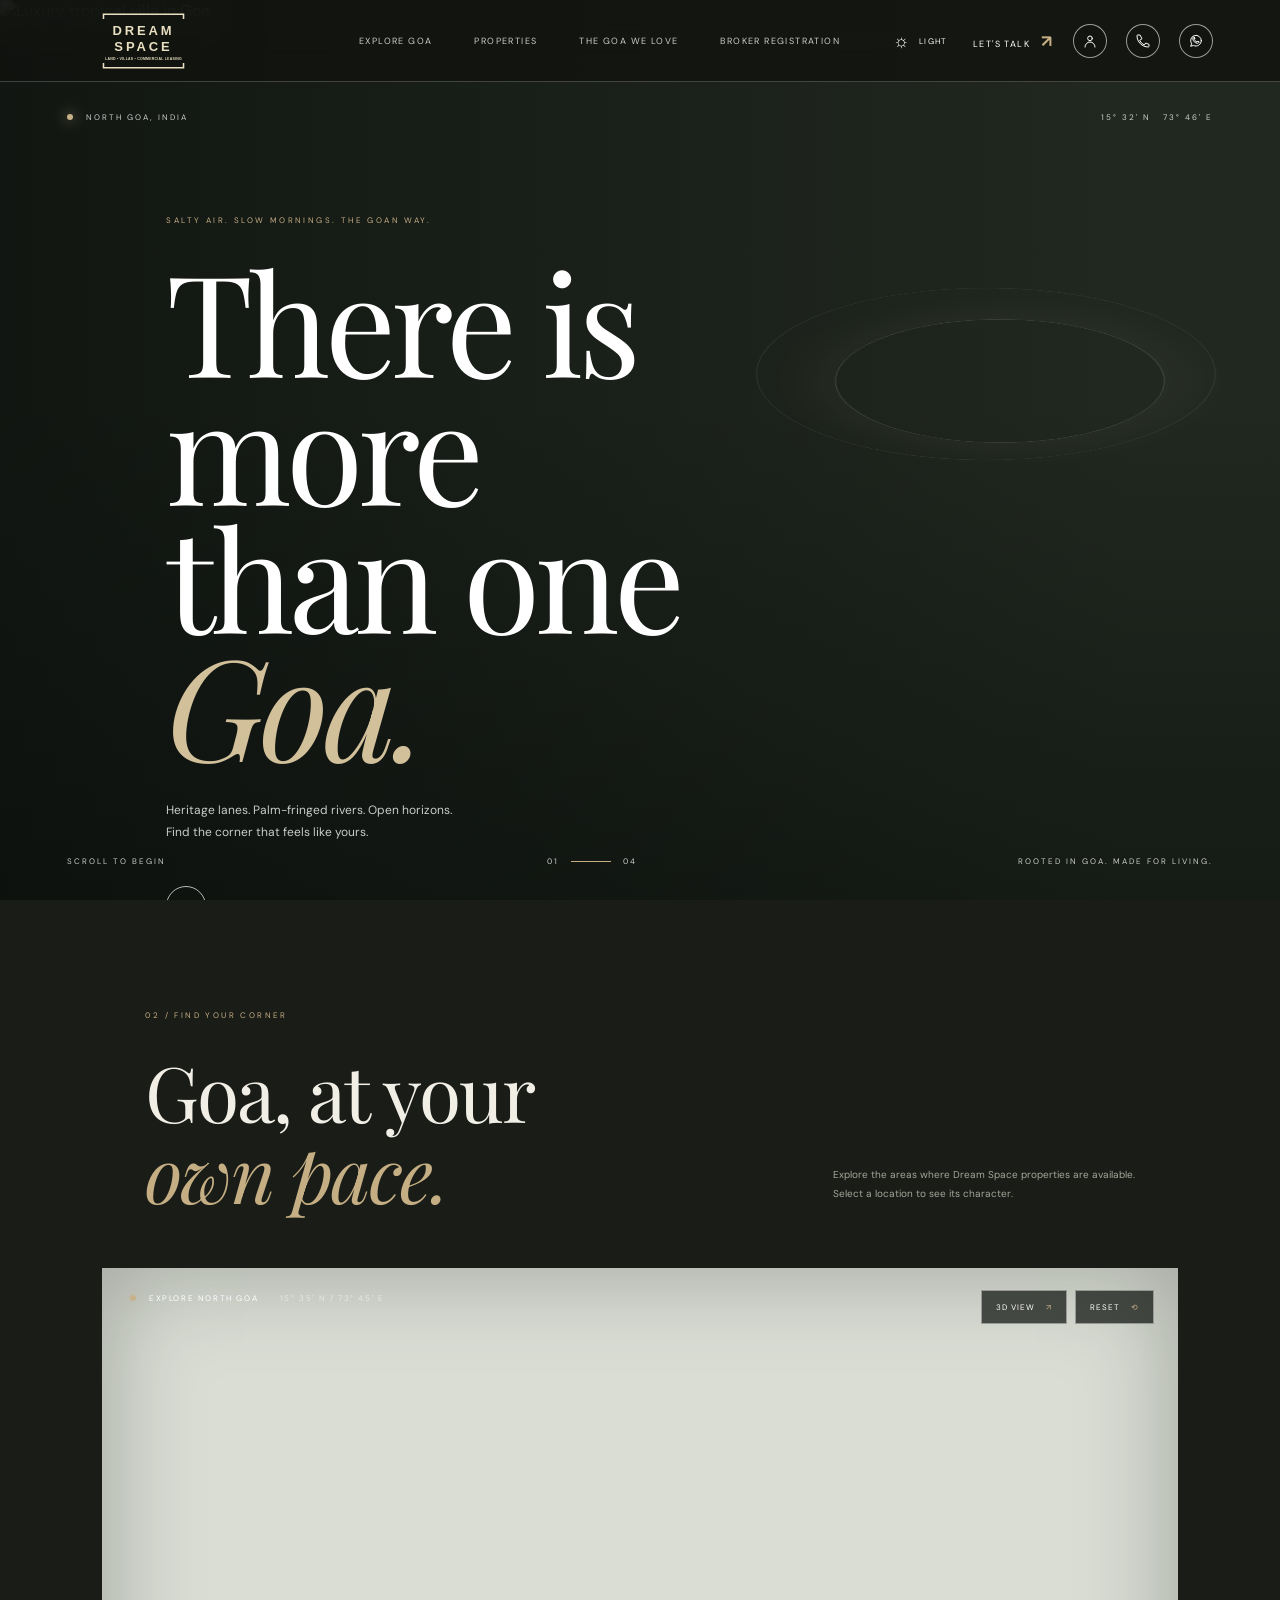
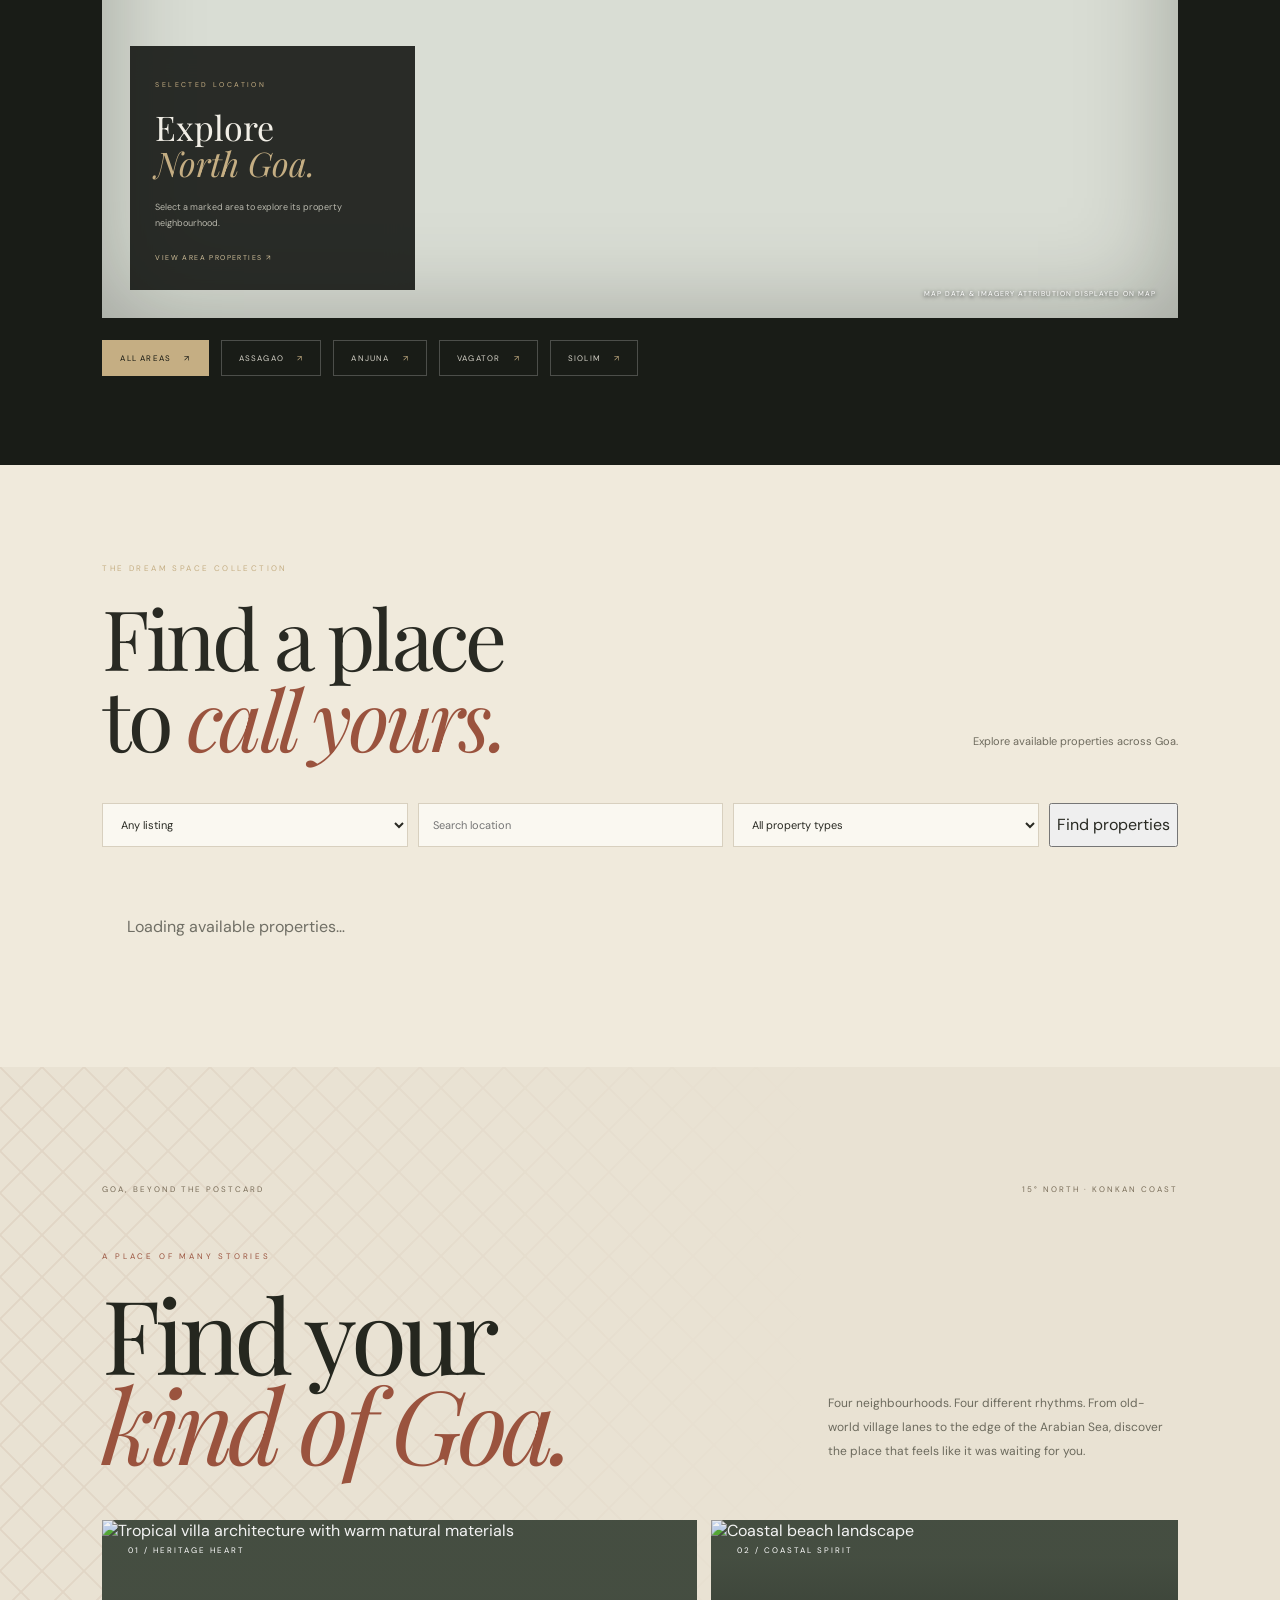
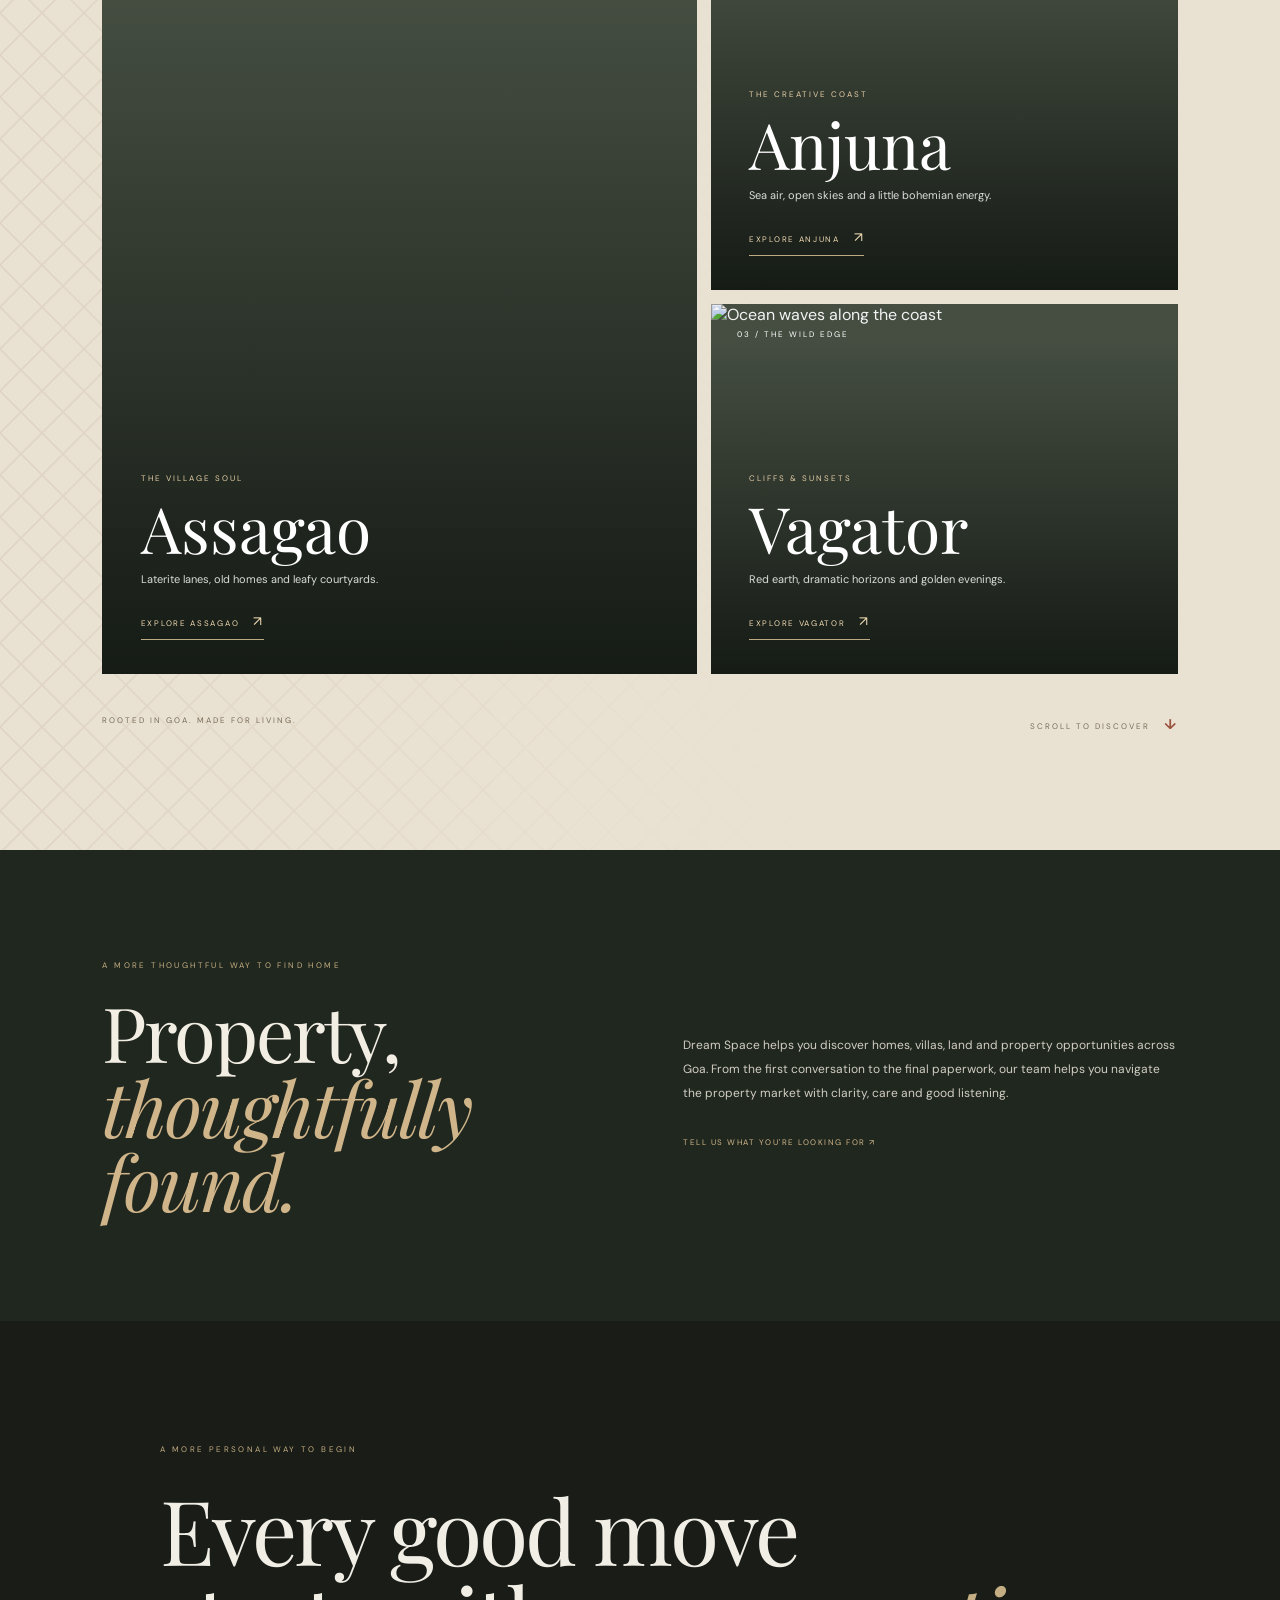
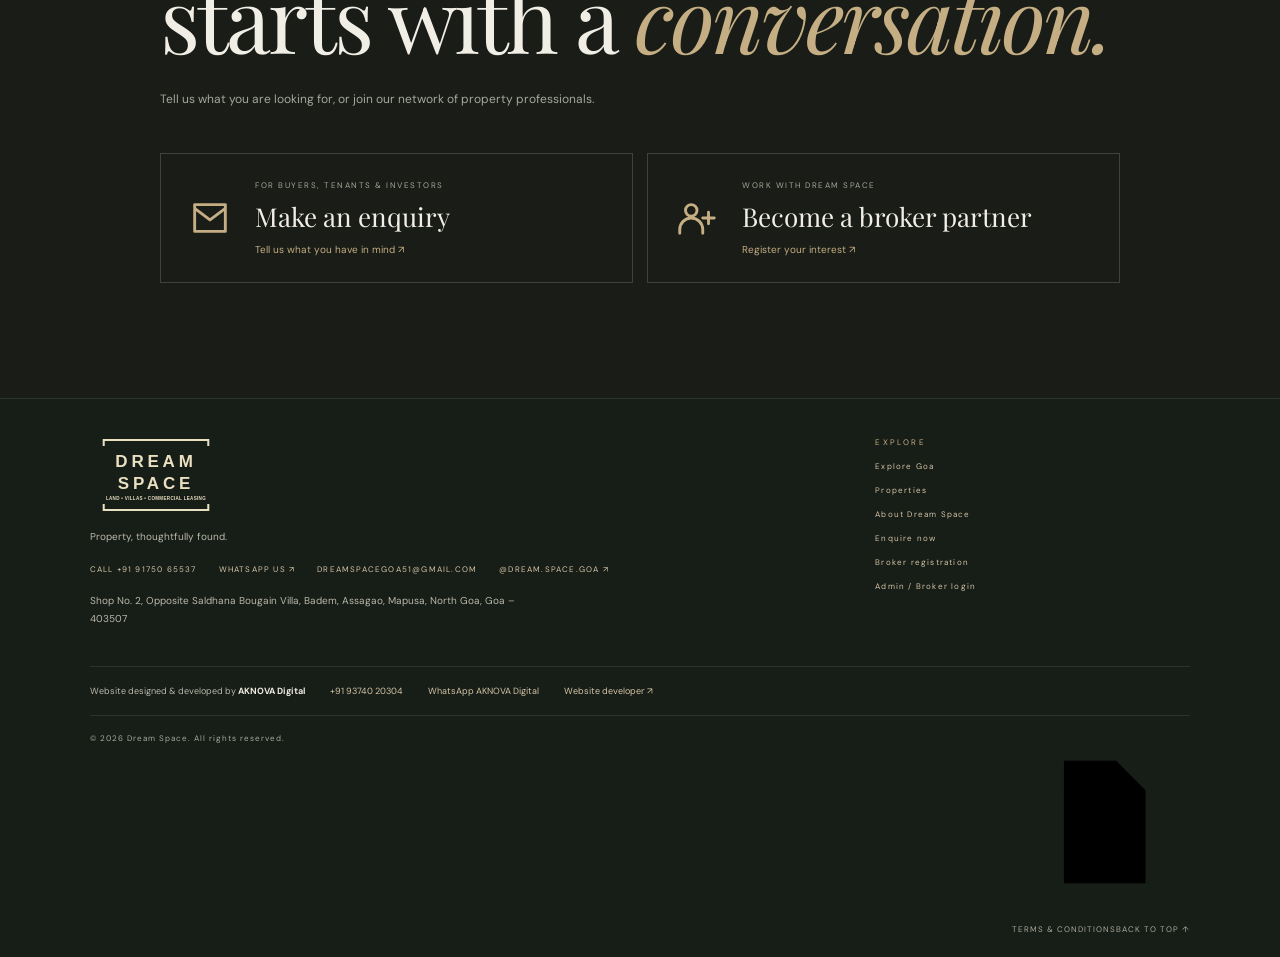
==== commit 3077fb4a: "Add compact terms link and icon to website footer" ====
--- a/index.html
+++ b/index.html
@@ -62,6 +62,6 @@
   <div class="goa-world-bottom"><span>ROOTED IN GOA. MADE FOR LIVING.</span><span>SCROLL TO DISCOVER <b>↓</b></span></div>
 </section>
 <section class="about-dreamspace" id="about"><div><span class="eyebrow">A MORE THOUGHTFUL WAY TO FIND HOME</span><h2>Property,<br><em>thoughtfully found.</em></h2></div><div class="about-dreamspace-copy"><p>Dream Space helps you discover homes, villas, land and property opportunities across Goa. From the first conversation to the final paperwork, our team helps you navigate the property market with clarity, care and good listening.</p><a href="#contact">TELL US WHAT YOU'RE LOOKING FOR ↗</a></div></section><section class="next-step-section" id="contact"><span class="eyebrow">A MORE PERSONAL WAY TO BEGIN</span><h2>Every good move<br>starts with a <em>conversation.</em></h2><p>Tell us what you are looking for, or join our network of property professionals.</p><div class="next-step-actions"><a class="next-step-card" href="enquire.html"><span class="next-step-icon"><svg viewBox="0 0 24 24"><path d="M4 5h16v14H4zM4 7l8 6 8-6"/></svg></span><span><small>FOR BUYERS, TENANTS & INVESTORS</small><b>Make an enquiry</b><i>Tell us what you have in mind ↗</i></span></a><a class="next-step-card" href="broker-register.html"><span class="next-step-icon"><svg viewBox="0 0 24 24"><circle cx="9" cy="8" r="3"/><path d="M3 20v-2a6 6 0 0 1 12 0v2m3-11v6m-3-3h6"/></svg></span><span><small>WORK WITH DREAM SPACE</small><b>Become a broker partner</b><i>Register your interest ↗</i></span></a></div></section></main>
-<footer class="footer footer-expanded"><div class="footer-main"><div class="footer-brand-block"><a class="brand" href="#home"><img class="footer-logo-light" src="assets/dream-space-logo.svg" alt="Dream Space — Land, Villas, Commercial Leasing"><img class="footer-logo-dark" src="assets/dream-space-logo-beige.svg" alt="Dream Space — Land, Villas, Commercial Leasing"></a><p>Property, thoughtfully found.</p><div class="footer-actions"><a href="tel:+919175065537">CALL +91 91750 65537</a><a href="https://wa.me/919175065537?text=Hello%20Dream%20Space%2C%20I%20am%20interested%20in%20a%20property." target="_blank" rel="noopener">WHATSAPP US ↗</a><a href="mailto:dreamspacegoa51@gmail.com">DREAMSPACEGOA51@GMAIL.COM</a><a href="https://www.instagram.com/dream.space.goa/" target="_blank" rel="noopener">@DREAM.SPACE.GOA ↗</a></div><p class="footer-address">Shop No. 2, Opposite Saldhana Bougain Villa, Badem, Assagao, Mapusa, North Goa, Goa – 403507</p></div><div class="footer-links"><span class="eyebrow">EXPLORE</span><a href="#goa-map">Explore Goa</a><a href="#properties">Properties</a><a href="#about">About Dream Space</a><a href="#contact">Enquire now</a><a href="broker-register.html">Broker registration</a><button type="button" id="footerAccountLogin">Admin / Broker login</button></div></div><div class="footer-credit"><span>Website designed &amp; developed by <strong>AKNOVA Digital</strong></span><a href="tel:+919374020304">+91 93740 20304</a><a href="https://wa.me/919374020304" target="_blank" rel="noopener">WhatsApp AKNOVA Digital</a><a href="https://aknovadigital.github.io/" target="_blank" rel="noopener">Website developer ↗</a></div><div class="footer-bottom"><small>© <span id="year">2026</span> Dream Space. All rights reserved.</small><a href="#home">BACK TO TOP ↑</a></div></footer>
+<footer class="footer footer-expanded"><div class="footer-main"><div class="footer-brand-block"><a class="brand" href="#home"><img class="footer-logo-light" src="assets/dream-space-logo.svg" alt="Dream Space — Land, Villas, Commercial Leasing"><img class="footer-logo-dark" src="assets/dream-space-logo-beige.svg" alt="Dream Space — Land, Villas, Commercial Leasing"></a><p>Property, thoughtfully found.</p><div class="footer-actions"><a href="tel:+919175065537">CALL +91 91750 65537</a><a href="https://wa.me/919175065537?text=Hello%20Dream%20Space%2C%20I%20am%20interested%20in%20a%20property." target="_blank" rel="noopener">WHATSAPP US ↗</a><a href="mailto:dreamspacegoa51@gmail.com">DREAMSPACEGOA51@GMAIL.COM</a><a href="https://www.instagram.com/dream.space.goa/" target="_blank" rel="noopener">@DREAM.SPACE.GOA ↗</a></div><p class="footer-address">Shop No. 2, Opposite Saldhana Bougain Villa, Badem, Assagao, Mapusa, North Goa, Goa – 403507</p></div><div class="footer-links"><span class="eyebrow">EXPLORE</span><a href="#goa-map">Explore Goa</a><a href="#properties">Properties</a><a href="#about">About Dream Space</a><a href="#contact">Enquire now</a><a href="broker-register.html">Broker registration</a><button type="button" id="footerAccountLogin">Admin / Broker login</button></div></div><div class="footer-credit"><span>Website designed &amp; developed by <strong>AKNOVA Digital</strong></span><a href="tel:+919374020304">+91 93740 20304</a><a href="https://wa.me/919374020304" target="_blank" rel="noopener">WhatsApp AKNOVA Digital</a><a href="https://aknovadigital.github.io/" target="_blank" rel="noopener">Website developer ↗</a></div><div class="footer-bottom"><small>© <span id="year">2026</span> Dream Space. All rights reserved.</small><div class="footer-legal"><a class="footer-terms-link" href="terms.html" aria-label="Terms and conditions"><svg viewBox="0 0 24 24" aria-hidden="true"><path d="M7 3.75h7l4 4v12.5H7z"/><path d="M14 3.75v4h4M10 12h5M10 15.5h5"/></svg><span>TERMS &amp; CONDITIONS</span></a><a href="#home">BACK TO TOP ↑</a></div></div></footer>
 <dialog id="adminDialog" class="login-dialog"><form method="dialog" class="dialog-close"><button aria-label="Close">×</button></form><p class="eyebrow">PRIVATE WORKSPACE</p><h2 id="loginTitle">Choose your login</h2><div class="login-choices"><button type="button" id="adminLoginChoice">Admin login</button><button type="button" id="brokerLoginChoice">Broker login</button></div><form id="loginForm" hidden><input name="email" type="email" placeholder="Email address" required><input name="password" type="password" placeholder="Password" required><button type="submit">SIGN IN ↗</button><p id="loginMessage" role="status"></p></form></dialog><div class="mobile-navigation"><button class="mobile-nav-close" aria-label="Close navigation">×</button><a href="#goa-map">Explore Goa</a><a href="#properties">Properties</a><a href="#goa-world">The Goa we love</a><a href="#about">About Dream Space</a><a href="broker-register.html">Broker registration</a><a href="#contact">Let's talk ↗</a><a href="tel:+919175065537">Call Dream Space</a><a href="https://wa.me/919175065537" target="_blank" rel="noopener">WhatsApp Dream Space</a><button type="button" id="mobileAccountLogin">Admin / Broker login</button></div><div class="map-key-note" id="map-key-note" role="status">Add a MapTiler API key in script.js to enable satellite imagery. The interactive map currently uses OpenStreetMap.</div>
 </body></html>
--- a/styles.css
+++ b/styles.css
@@ -305,3 +305,8 @@
 .map-shell:after{z-index:2;pointer-events:none}
 .map-top-label,.map-side-controls,.map-location-card,.map-bottom-note{z-index:650}
 @media(max-width:760px){#goa-map-canvas{min-height:430px}.map-shell{height:520px}.map-location-card{width:min(250px,calc(100% - 32px));left:16px;bottom:16px;padding:17px}.map-side-controls{right:12px;top:12px}}
+
+/* Original Dream Space wordmark on the opening loader */
+.intro-loader .loader-logo{display:block;width:clamp(118px,14vw,160px);height:auto;max-height:130px;object-fit:contain}
+.intro-loader .loader-track{margin-top:8px}
+@media(max-width:600px){.intro-loader .loader-logo{width:132px}}
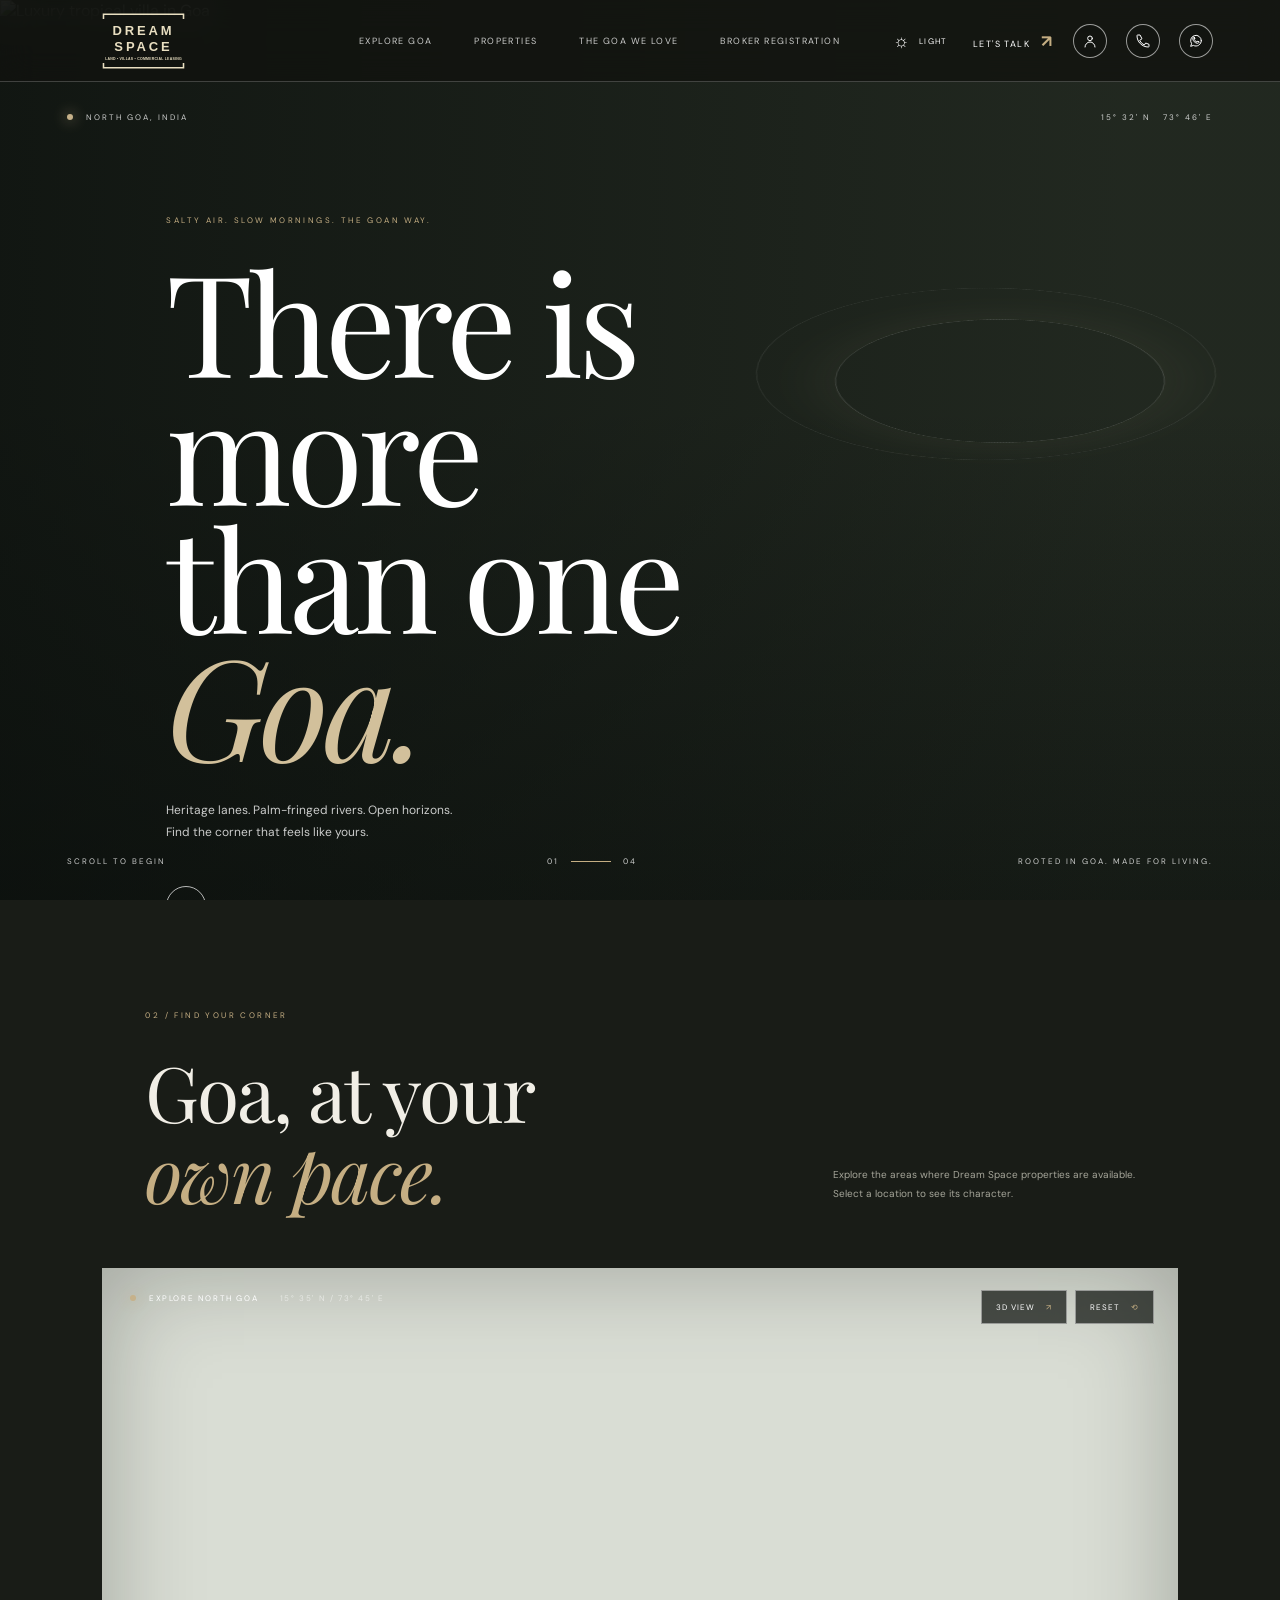
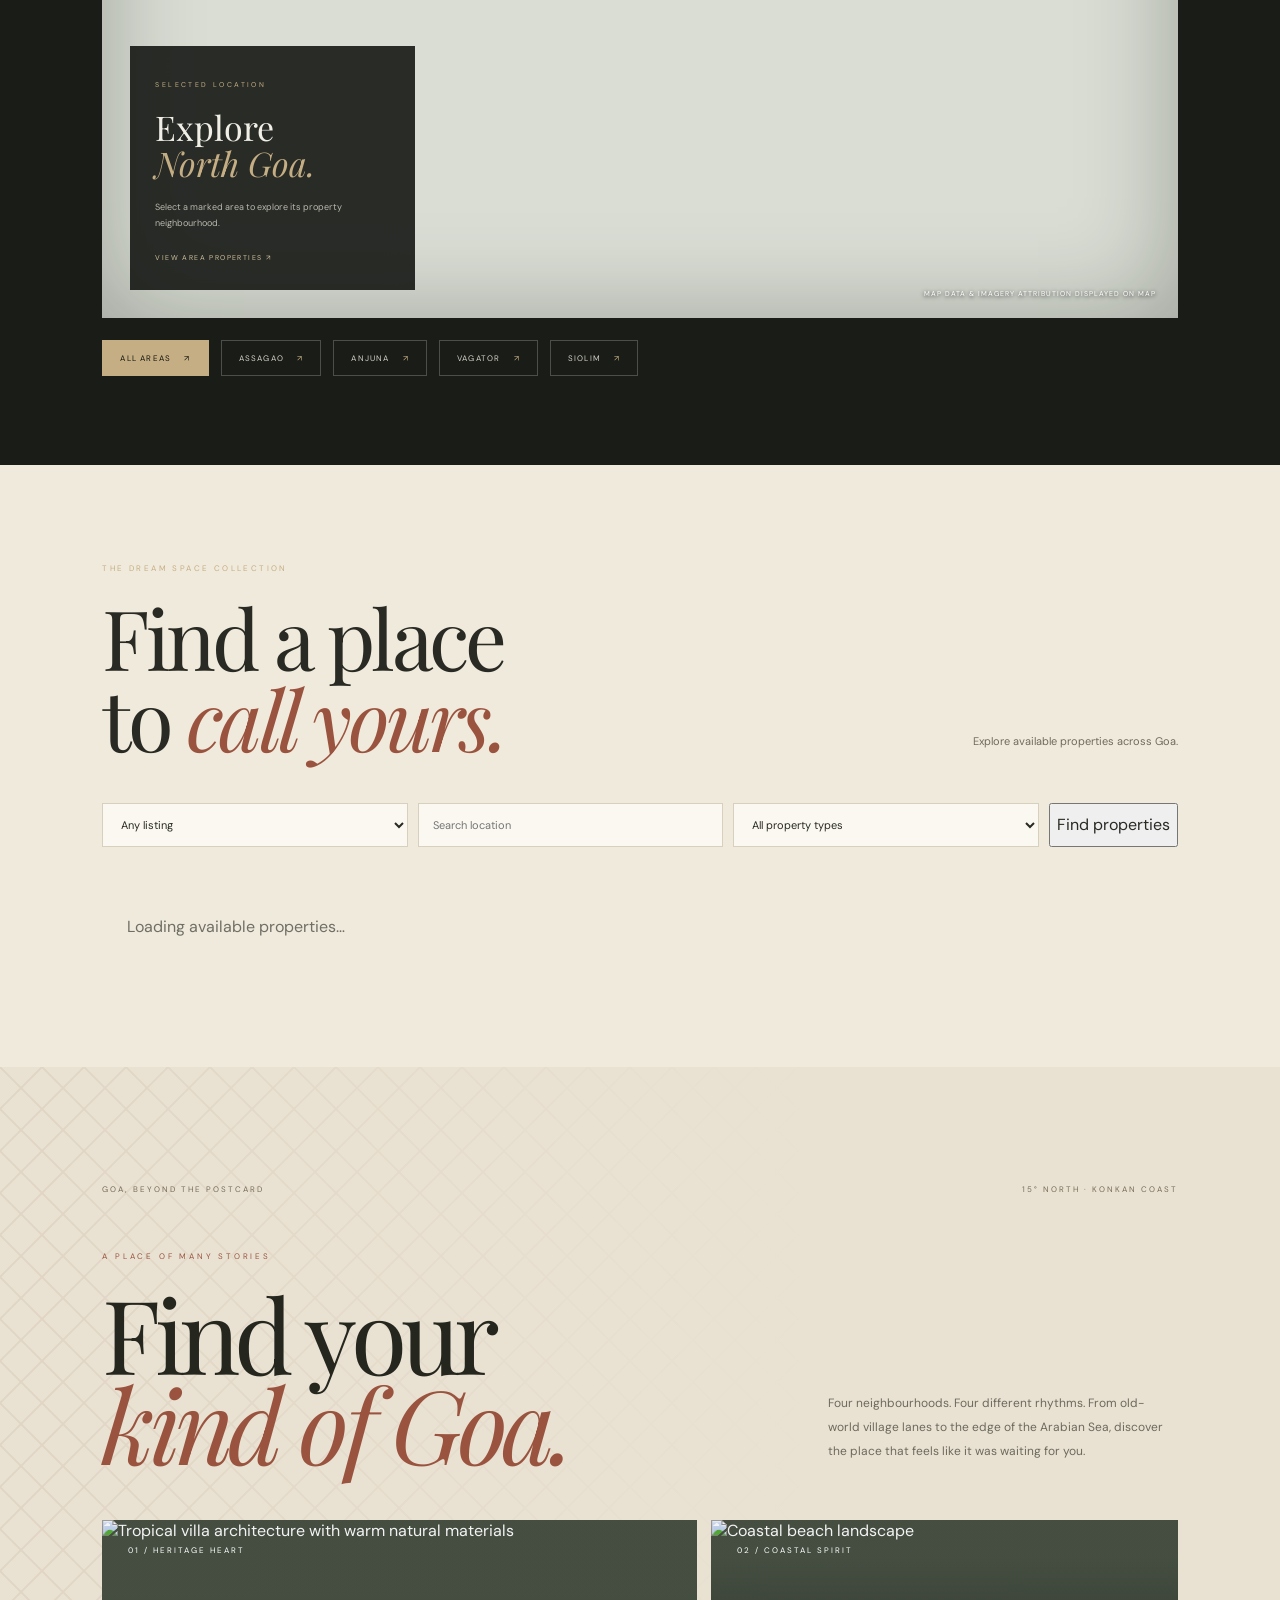
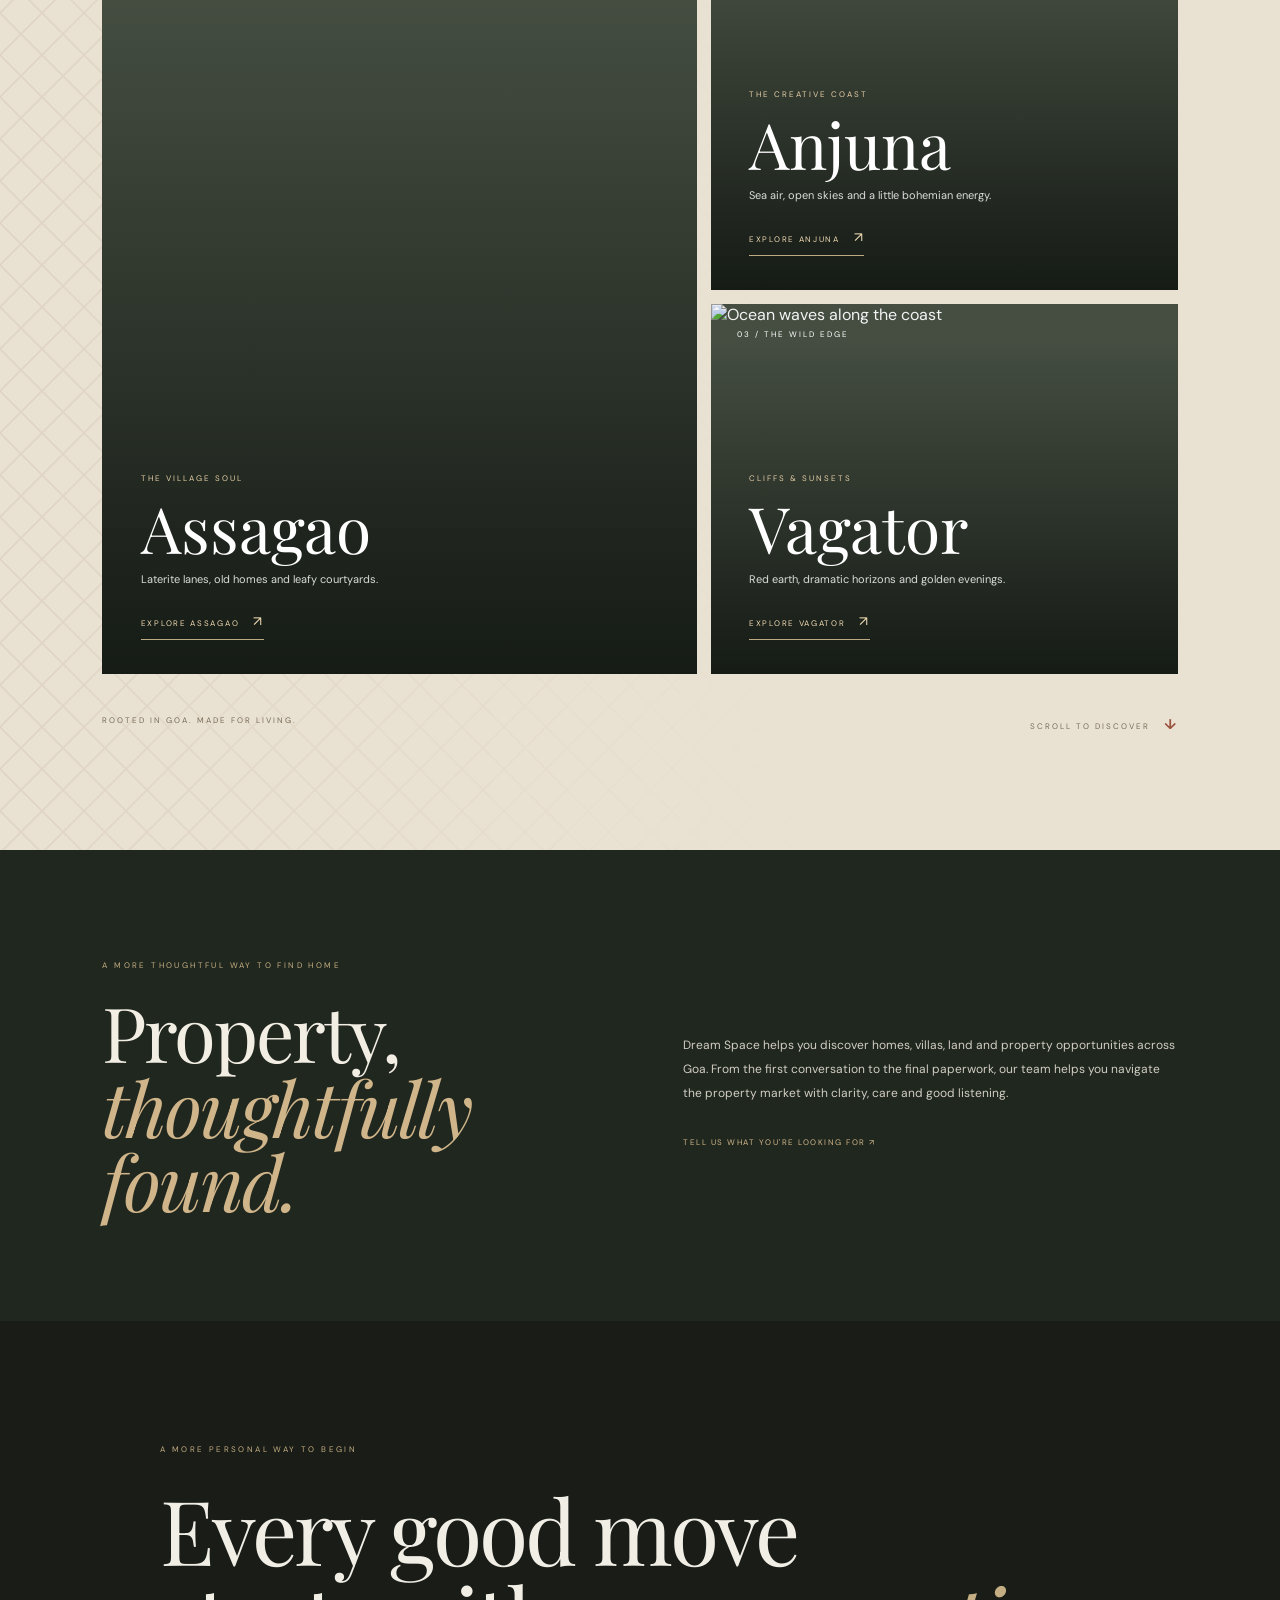
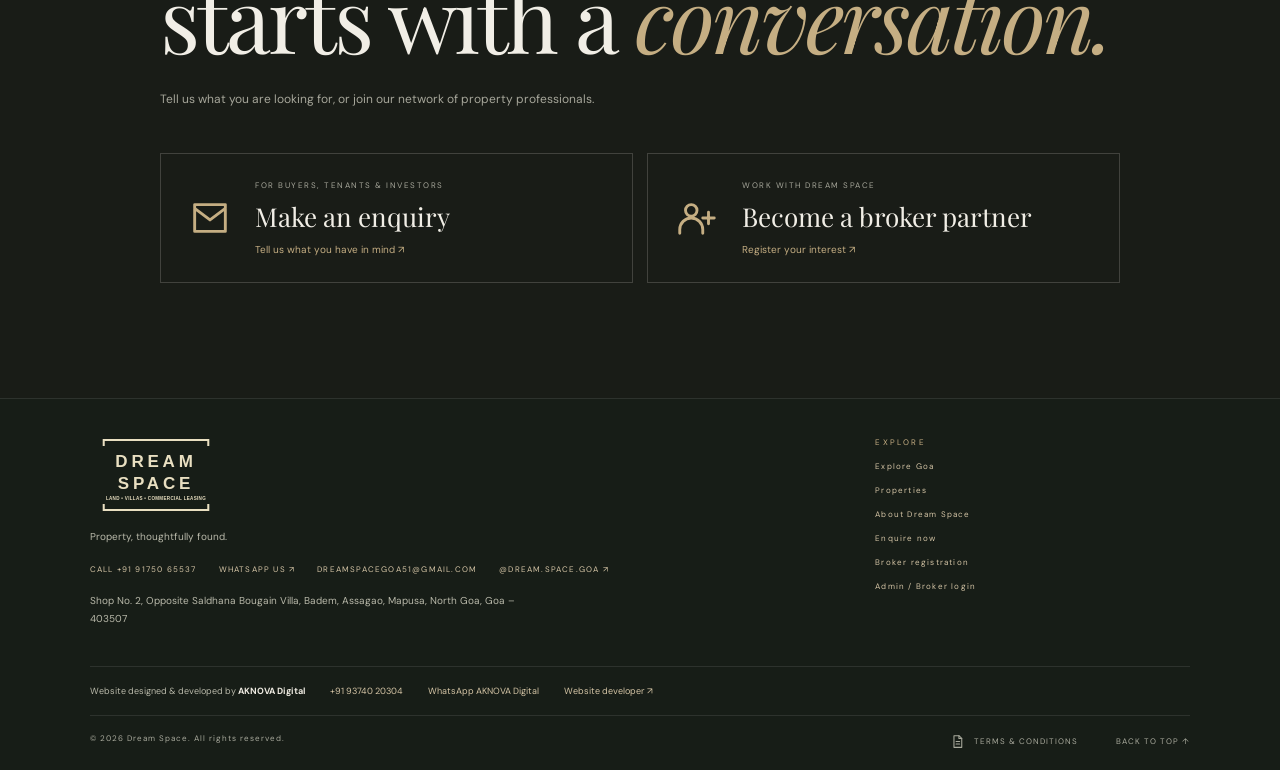
==== commit c6804391: "Refresh mobile styles and add Dream Space favicon" ====
--- a/index.html
+++ b/index.html
@@ -7,7 +7,7 @@
 <title>Goa Properties for Sale & Rent | Dream Space</title>
 <script type="application/ld+json">{"@context":"https://schema.org","@type":"RealEstateAgent","name":"Dream Space","url":"https://aknovadigital.github.io/dream-space-2/","description":"Explore villas, apartments and homes for sale or rent across North Goa, India.","areaServed":[{"@type":"AdministrativeArea","name":"North Goa"},{"@type":"Place","name":"Assagao, Goa"},{"@type":"Place","name":"Anjuna, Goa"},{"@type":"Place","name":"Vagator, Goa"},{"@type":"Place","name":"Siolim, Goa"}],"knowsAbout":["Properties for sale in Goa","Properties for rent in Goa","Villas in North Goa","Apartments in North Goa","Residential property in Assagao","Residential property in Anjuna","Residential property in Vagator","Residential property in Siolim"]}</script>
 <link rel="preconnect" href="https://fonts.googleapis.com"><link rel="preconnect" href="https://fonts.gstatic.com" crossorigin><link href="https://fonts.googleapis.com/css2?family=DM+Sans:wght@400;500;600;700&family=Playfair+Display:ital,wght@0,400;0,500;0,600;1,400;1,500&display=swap" rel="stylesheet">
-<link href="https://cdn.jsdelivr.net/npm/leaflet@1.9.4/dist/leaflet.css" rel="stylesheet"><link rel="stylesheet" href="styles.css?v=goa-redesign-3"><style id="goa-redesign">
+<link href="https://cdn.jsdelivr.net/npm/leaflet@1.9.4/dist/leaflet.css" rel="stylesheet"><link rel="icon" type="image/svg+xml" href="assets/favicon.svg"><link rel="stylesheet" href="styles.css?v=goa-redesign-4"><style id="goa-redesign">
 .goa-world{position:relative;isolation:isolate;overflow:hidden;padding:clamp(70px,9vw,140px) clamp(22px,8vw,130px);background:#e9e2d3;color:#25271f}
 .goa-world:before{content:"";position:absolute;inset:0;z-index:-1;opacity:.10;background-image:linear-gradient(45deg,transparent 48%,#9a674f 49%,#9a674f 51%,transparent 52%),linear-gradient(-45deg,transparent 48%,#9a674f 49%,#9a674f 51%,transparent 52%);background-size:42px 42px;mask-image:linear-gradient(90deg,black,transparent 65%)}
 .goa-world-topline,.goa-world-bottom{display:flex;justify-content:space-between;gap:20px;font:8px/1.5 "DM Sans",Arial,sans-serif;letter-spacing:2px;color:#786c58}
--- a/styles.css
+++ b/styles.css
@@ -310,3 +310,55 @@
 .intro-loader .loader-logo{display:block;width:clamp(118px,14vw,160px);height:auto;max-height:130px;object-fit:contain}
 .intro-loader .loader-track{margin-top:8px}
 @media(max-width:600px){.intro-loader .loader-logo{width:132px}}
+
+/* Compact legal links and required terms consent */
+.footer-legal{display:flex;align-items:center;gap:clamp(18px,3vw,38px)}
+.footer-terms-link{display:inline-flex;align-items:center;gap:8px;color:inherit;text-decoration:none;font-size:9px;letter-spacing:1.15px;transition:color .2s}
+.footer-terms-link svg{width:17px;height:17px;fill:none;stroke:currentColor;stroke-width:1.5;stroke-linecap:round;stroke-linejoin:round;flex:none}
+.footer-terms-link:hover{color:var(--gold,#b99d6c)}
+.terms-consent{display:flex;align-items:flex-start;gap:10px;margin:14px 0 18px;color:#b9b8ae;font-size:12px;line-height:1.6}
+.terms-consent input{width:15px;height:15px;min-width:15px;margin:2px 0 0;accent-color:#c5ae83}
+.terms-consent a{color:#c5ae83;text-underline-offset:3px}
+@media(max-width:600px){.footer-legal{gap:14px;flex-wrap:wrap}.footer-terms-link{font-size:8px}.footer-bottom{gap:14px;align-items:flex-start}}
+
+
+/* Mobile navigation: keep the off-canvas menu fully hidden until opened.
+   Reset the account action so iOS does not render it as a white native button. */
+@media(max-width:760px){
+  .mobile-navigation{
+    visibility:hidden;
+    pointer-events:none;
+    transition:transform .7s cubic-bezier(.77,0,.18,1),visibility 0s linear .7s;
+  }
+  .mobile-navigation.open{
+    visibility:visible;
+    pointer-events:auto;
+    transition:transform .7s cubic-bezier(.77,0,.18,1),visibility 0s;
+  }
+  .mobile-navigation #mobileAccountLogin{
+    appearance:none;
+    -webkit-appearance:none;
+    display:inline-flex;
+    align-self:flex-start;
+    width:auto;
+    margin:0;
+    padding:0;
+    border:0;
+    border-radius:0;
+    background:transparent;
+    box-shadow:none;
+    color:inherit;
+    font:inherit;
+    text-align:left;
+    letter-spacing:inherit;
+    text-transform:none;
+  }
+}
+
+
+/* Hard-hide the mobile drawer while closed. This prevents its login control
+   from peeking into the fixed header on iOS Safari's dynamic viewport. */
+@media(max-width:760px){
+  .mobile-navigation{display:none!important;visibility:hidden!important;pointer-events:none!important;transform:translateY(-100%)!important}
+  .mobile-navigation.open{display:flex!important;visibility:visible!important;pointer-events:auto!important;transform:translateY(0)!important}
+}
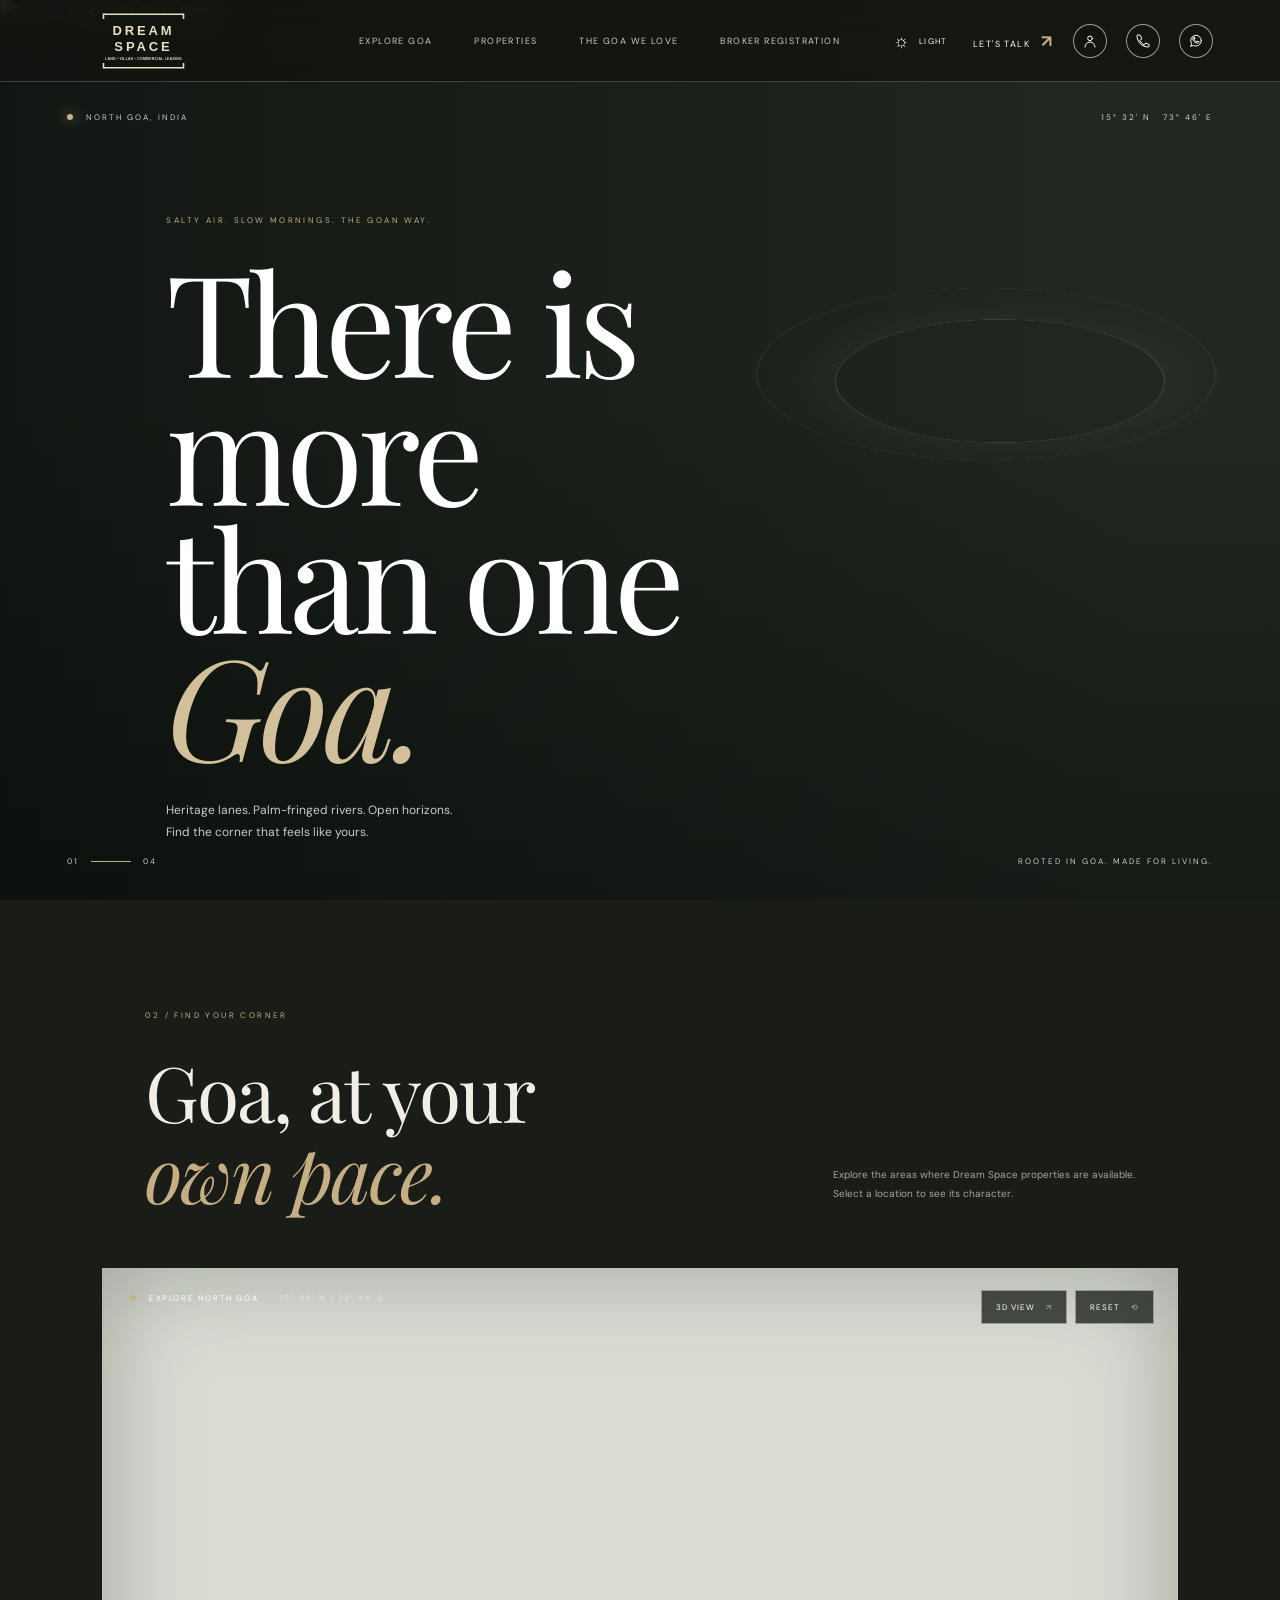
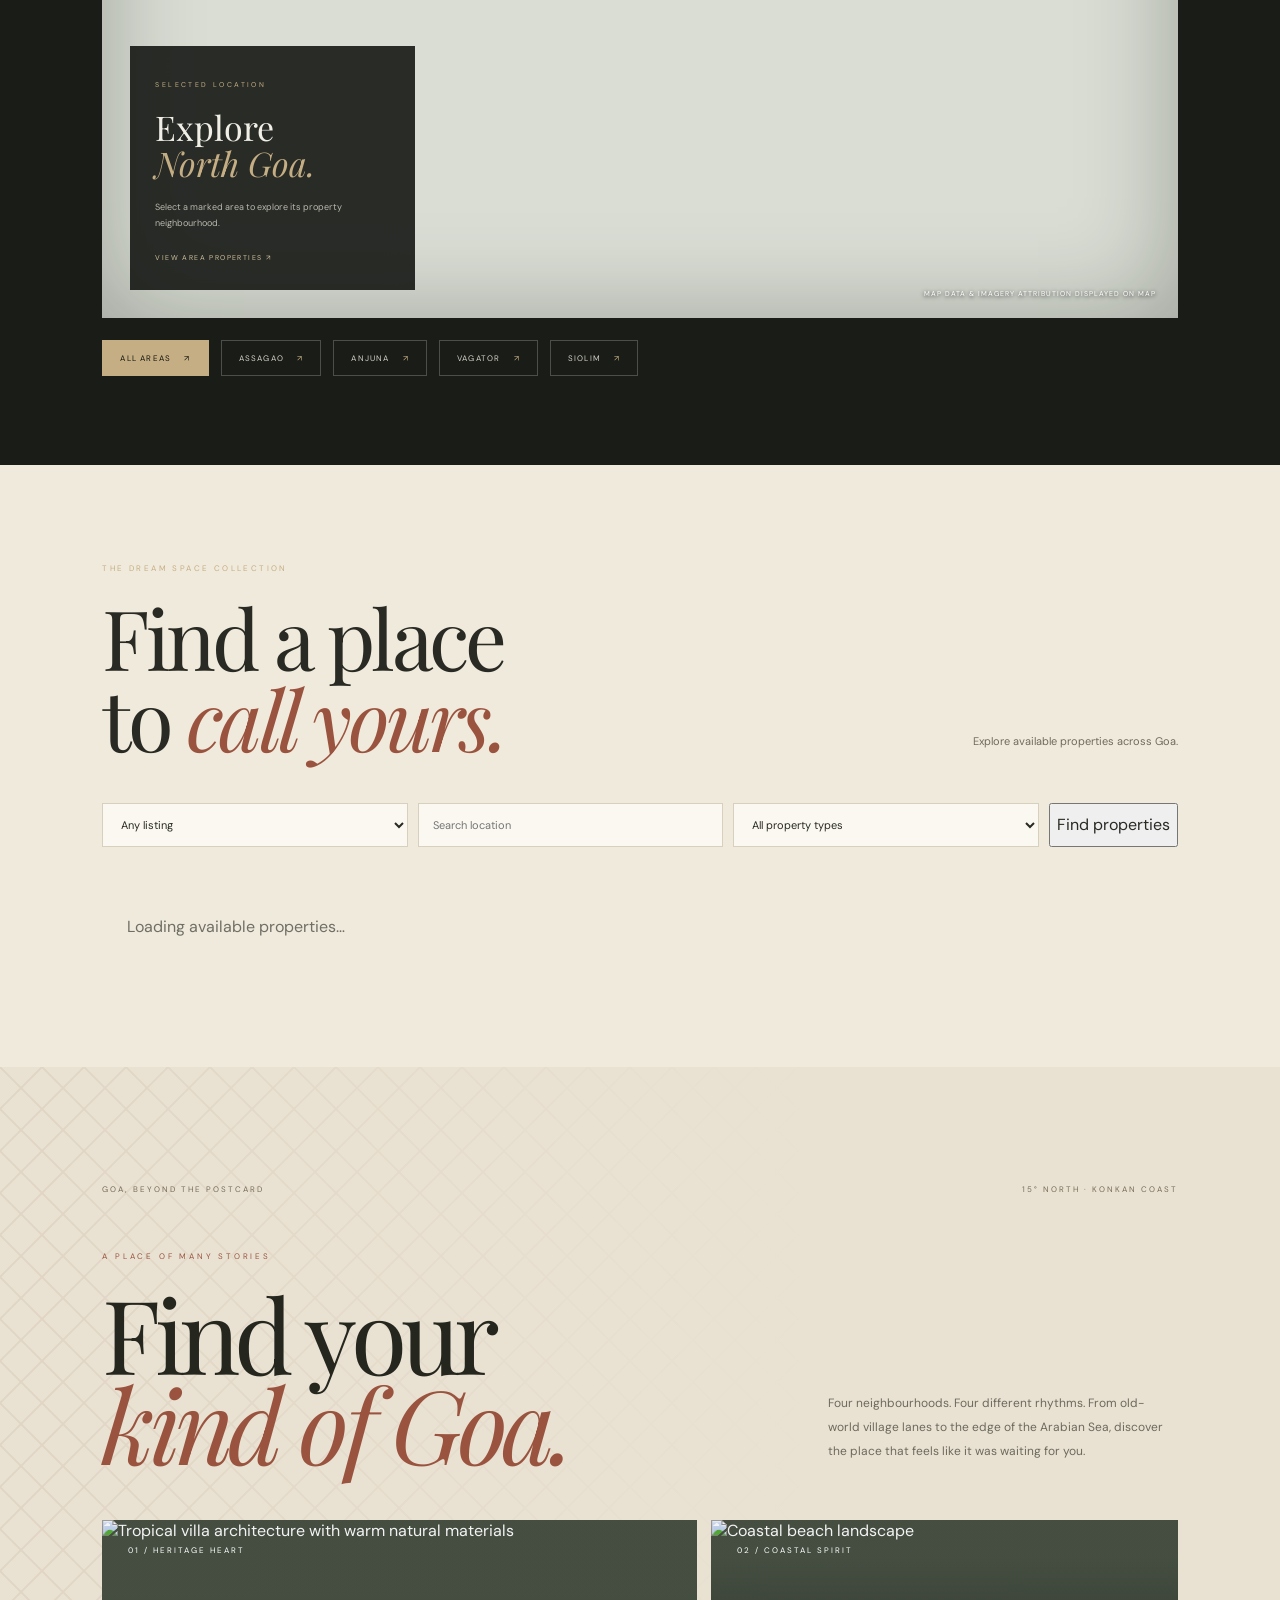
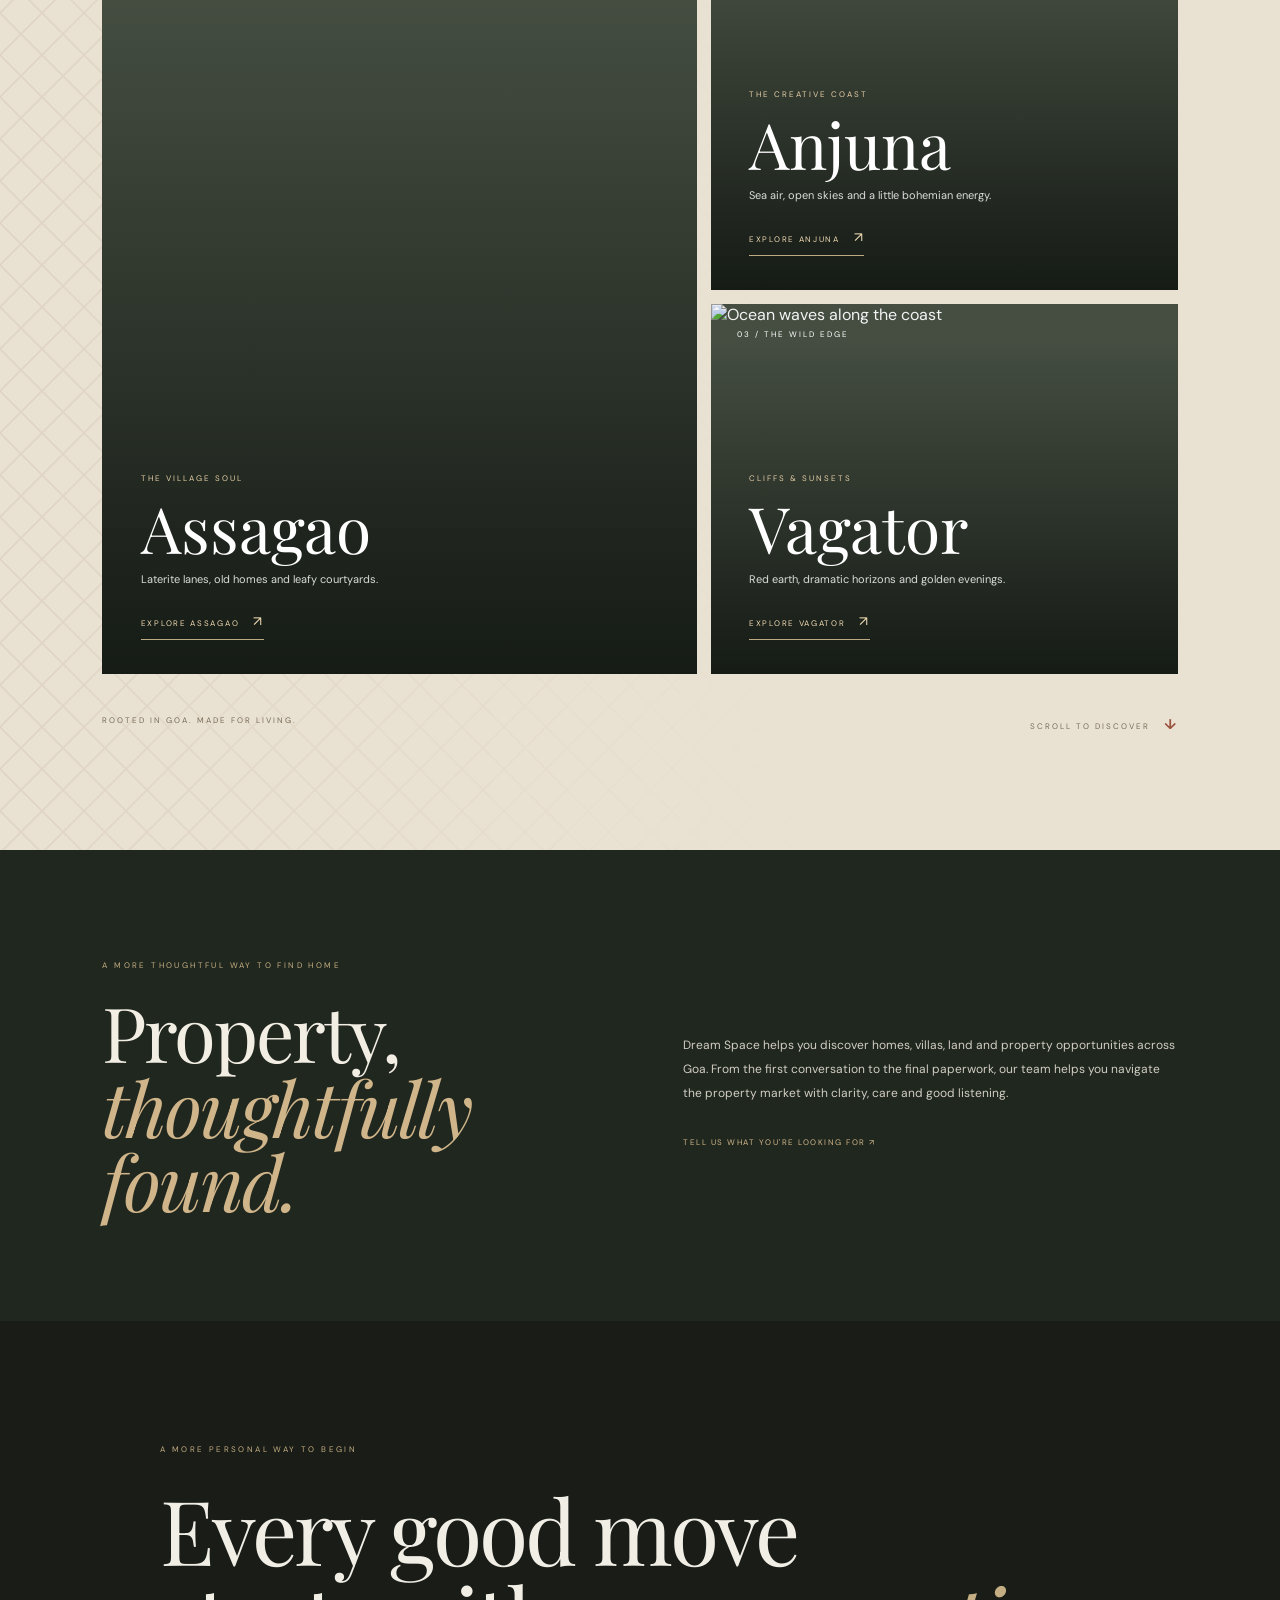
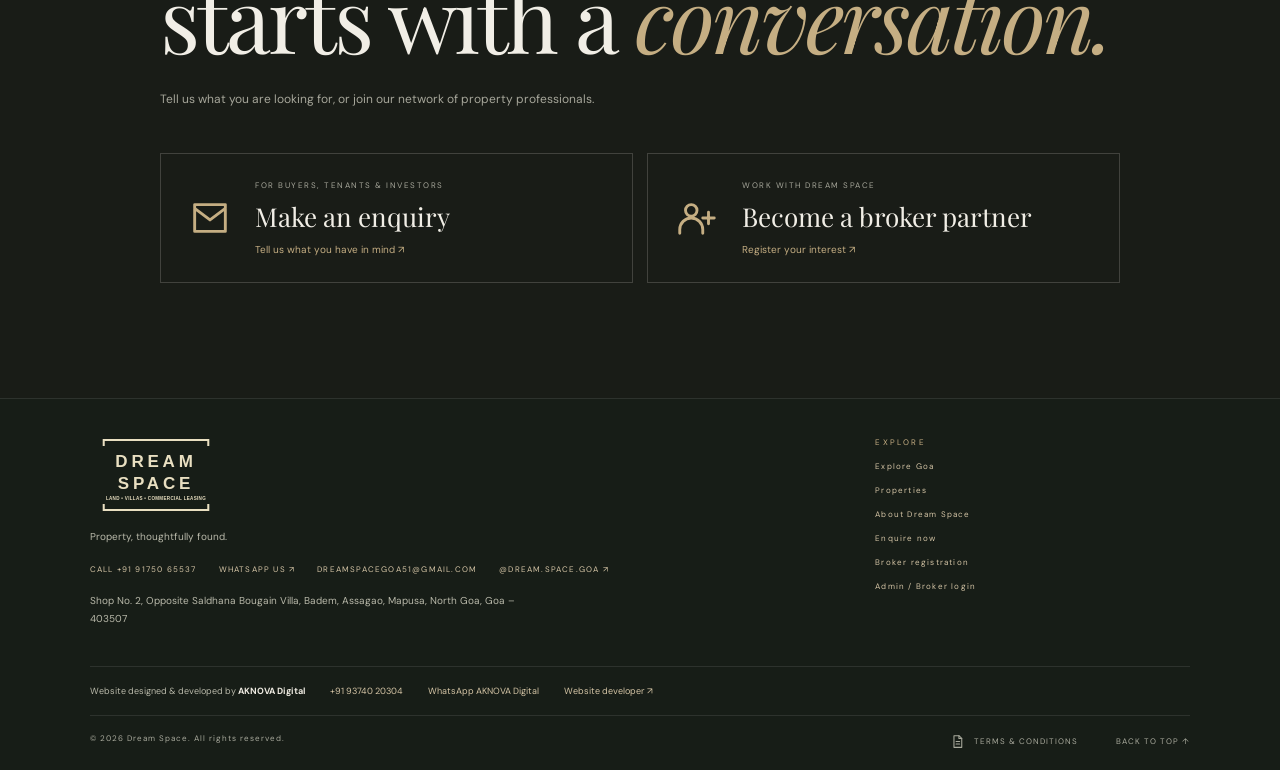
==== commit de1e22a1: "Remove mobile hamburger navigation" ====
--- a/index.html
+++ b/index.html
@@ -36,7 +36,7 @@
 <script defer src="https://cdn.jsdelivr.net/npm/leaflet@1.9.4/dist/leaflet.js"></script><script defer src="https://cdnjs.cloudflare.com/ajax/libs/gsap/3.12.5/gsap.min.js"></script><script defer src="https://cdnjs.cloudflare.com/ajax/libs/gsap/3.12.5/ScrollTrigger.min.js"></script><script defer src="https://cdn.jsdelivr.net/npm/@supabase/supabase-js@2"></script><script defer src="config.js"></script><script defer src="app.js"></script><script defer src="script.js"></script></head>
 <body class="dark">
 <div class="intro-loader"><img class="loader-logo" src="assets/dream-space-logo-beige.svg" alt="Dream Space — Land, Villas, Commercial Leasing"><div class="loader-track"><i></i></div><span>FIND YOUR PLACE IN THE SUN</span></div>
-<header class="topbar"><a class="brand" href="#home"><img src="assets/dream-space-logo-beige.svg" alt="Dream Space — Land, Villas, Commercial Leasing"></a><nav class="main-nav"><a href="#goa-map">Explore Goa</a><a href="#properties">Properties</a><a href="#goa-world">The Goa we love</a><a href="broker-register.html">Broker registration</a></nav><div class="top-actions"><button class="theme-switch" aria-label="Switch theme"><span>☼</span><small>LIGHT</small></button><a class="contact-link" href="#contact">LET'S TALK <b>↗</b></a><button class="header-action-icon" id="accountLoginOpen" type="button" aria-label="Admin and broker login" title="Admin / Broker login"><svg viewBox="0 0 24 24" aria-hidden="true"><circle cx="12" cy="8" r="3.5"/><path d="M4.5 21a7.5 7.5 0 0 1 15 0"/></svg></button><a class="header-action-icon" href="tel:+919175065537" aria-label="Call Dream Space" title="Call Dream Space"><svg viewBox="0 0 24 24" aria-hidden="true"><path d="M7 3H4a1 1 0 0 0-1 1c0 9.4 7.6 17 17 17a1 1 0 0 0 1-1v-3l-5-2-2 3a14 14 0 0 1-7-7l3-2z"/></svg></a><a class="header-action-icon" href="https://wa.me/919175065537?text=Hello%20Dream%20Space%2C%20I%20am%20interested%20in%20a%20property." target="_blank" rel="noopener" aria-label="WhatsApp Dream Space" title="WhatsApp Dream Space"><svg viewBox="0 0 24 24" aria-hidden="true"><path d="M20 11.6a8 8 0 0 1-11.8 7L4 20l1.4-4A8 8 0 1 1 20 11.6Z"/><path d="M9 8.5c.5 2.5 2 4 4.5 5l1.2-1.2 2 1c-.2 1.5-1.3 2.3-2.8 2.1-3.6-.6-6.2-3.2-6.8-6.8C7 7.1 7.8 6 9.3 5.8l1 2z"/></svg></a><button class="nav-toggle" aria-label="Open menu"><i></i><i></i></button></div></header>
+<header class="topbar"><a class="brand" href="#home"><img src="assets/dream-space-logo-beige.svg" alt="Dream Space — Land, Villas, Commercial Leasing"></a><nav class="main-nav"><a href="#goa-map">Explore Goa</a><a href="#properties">Properties</a><a href="#goa-world">The Goa we love</a><a href="broker-register.html">Broker registration</a></nav><div class="top-actions"><button class="theme-switch" aria-label="Switch theme"><span>☼</span><small>LIGHT</small></button><a class="contact-link" href="#contact">LET'S TALK <b>↗</b></a><button class="header-action-icon" id="accountLoginOpen" type="button" aria-label="Admin and broker login" title="Admin / Broker login"><svg viewBox="0 0 24 24" aria-hidden="true"><circle cx="12" cy="8" r="3.5"/><path d="M4.5 21a7.5 7.5 0 0 1 15 0"/></svg></button><a class="header-action-icon" href="tel:+919175065537" aria-label="Call Dream Space" title="Call Dream Space"><svg viewBox="0 0 24 24" aria-hidden="true"><path d="M7 3H4a1 1 0 0 0-1 1c0 9.4 7.6 17 17 17a1 1 0 0 0 1-1v-3l-5-2-2 3a14 14 0 0 1-7-7l3-2z"/></svg></a><a class="header-action-icon" href="https://wa.me/919175065537?text=Hello%20Dream%20Space%2C%20I%20am%20interested%20in%20a%20property." target="_blank" rel="noopener" aria-label="WhatsApp Dream Space" title="WhatsApp Dream Space"><svg viewBox="0 0 24 24" aria-hidden="true"><path d="M20 11.6a8 8 0 0 1-11.8 7L4 20l1.4-4A8 8 0 1 1 20 11.6Z"/><path d="M9 8.5c.5 2.5 2 4 4.5 5l1.2-1.2 2 1c-.2 1.5-1.3 2.3-2.8 2.1-3.6-.6-6.2-3.2-6.8-6.8C7 7.1 7.8 6 9.3 5.8l1 2z"/></svg></a></div></header>
 <main id="home">
 <section class="opening"><div class="hero-property-slideshow" aria-label="Featured properties">
 <img class="hero-property-slide active" src="https://images.unsplash.com/photo-1600607687939-ce8a6c25118c?auto=format&fit=crop&w=2200&q=90" alt="Luxury tropical villa in Goa">
@@ -63,5 +63,5 @@
 </section>
 <section class="about-dreamspace" id="about"><div><span class="eyebrow">A MORE THOUGHTFUL WAY TO FIND HOME</span><h2>Property,<br><em>thoughtfully found.</em></h2></div><div class="about-dreamspace-copy"><p>Dream Space helps you discover homes, villas, land and property opportunities across Goa. From the first conversation to the final paperwork, our team helps you navigate the property market with clarity, care and good listening.</p><a href="#contact">TELL US WHAT YOU'RE LOOKING FOR ↗</a></div></section><section class="next-step-section" id="contact"><span class="eyebrow">A MORE PERSONAL WAY TO BEGIN</span><h2>Every good move<br>starts with a <em>conversation.</em></h2><p>Tell us what you are looking for, or join our network of property professionals.</p><div class="next-step-actions"><a class="next-step-card" href="enquire.html"><span class="next-step-icon"><svg viewBox="0 0 24 24"><path d="M4 5h16v14H4zM4 7l8 6 8-6"/></svg></span><span><small>FOR BUYERS, TENANTS & INVESTORS</small><b>Make an enquiry</b><i>Tell us what you have in mind ↗</i></span></a><a class="next-step-card" href="broker-register.html"><span class="next-step-icon"><svg viewBox="0 0 24 24"><circle cx="9" cy="8" r="3"/><path d="M3 20v-2a6 6 0 0 1 12 0v2m3-11v6m-3-3h6"/></svg></span><span><small>WORK WITH DREAM SPACE</small><b>Become a broker partner</b><i>Register your interest ↗</i></span></a></div></section></main>
 <footer class="footer footer-expanded"><div class="footer-main"><div class="footer-brand-block"><a class="brand" href="#home"><img class="footer-logo-light" src="assets/dream-space-logo.svg" alt="Dream Space — Land, Villas, Commercial Leasing"><img class="footer-logo-dark" src="assets/dream-space-logo-beige.svg" alt="Dream Space — Land, Villas, Commercial Leasing"></a><p>Property, thoughtfully found.</p><div class="footer-actions"><a href="tel:+919175065537">CALL +91 91750 65537</a><a href="https://wa.me/919175065537?text=Hello%20Dream%20Space%2C%20I%20am%20interested%20in%20a%20property." target="_blank" rel="noopener">WHATSAPP US ↗</a><a href="mailto:dreamspacegoa51@gmail.com">DREAMSPACEGOA51@GMAIL.COM</a><a href="https://www.instagram.com/dream.space.goa/" target="_blank" rel="noopener">@DREAM.SPACE.GOA ↗</a></div><p class="footer-address">Shop No. 2, Opposite Saldhana Bougain Villa, Badem, Assagao, Mapusa, North Goa, Goa – 403507</p></div><div class="footer-links"><span class="eyebrow">EXPLORE</span><a href="#goa-map">Explore Goa</a><a href="#properties">Properties</a><a href="#about">About Dream Space</a><a href="#contact">Enquire now</a><a href="broker-register.html">Broker registration</a><button type="button" id="footerAccountLogin">Admin / Broker login</button></div></div><div class="footer-credit"><span>Website designed &amp; developed by <strong>AKNOVA Digital</strong></span><a href="tel:+919374020304">+91 93740 20304</a><a href="https://wa.me/919374020304" target="_blank" rel="noopener">WhatsApp AKNOVA Digital</a><a href="https://aknovadigital.github.io/" target="_blank" rel="noopener">Website developer ↗</a></div><div class="footer-bottom"><small>© <span id="year">2026</span> Dream Space. All rights reserved.</small><div class="footer-legal"><a class="footer-terms-link" href="terms.html" aria-label="Terms and conditions"><svg viewBox="0 0 24 24" aria-hidden="true"><path d="M7 3.75h7l4 4v12.5H7z"/><path d="M14 3.75v4h4M10 12h5M10 15.5h5"/></svg><span>TERMS &amp; CONDITIONS</span></a><a href="#home">BACK TO TOP ↑</a></div></div></footer>
-<dialog id="adminDialog" class="login-dialog"><form method="dialog" class="dialog-close"><button aria-label="Close">×</button></form><p class="eyebrow">PRIVATE WORKSPACE</p><h2 id="loginTitle">Choose your login</h2><div class="login-choices"><button type="button" id="adminLoginChoice">Admin login</button><button type="button" id="brokerLoginChoice">Broker login</button></div><form id="loginForm" hidden><input name="email" type="email" placeholder="Email address" required><input name="password" type="password" placeholder="Password" required><button type="submit">SIGN IN ↗</button><p id="loginMessage" role="status"></p></form></dialog><div class="mobile-navigation"><button class="mobile-nav-close" aria-label="Close navigation">×</button><a href="#goa-map">Explore Goa</a><a href="#properties">Properties</a><a href="#goa-world">The Goa we love</a><a href="#about">About Dream Space</a><a href="broker-register.html">Broker registration</a><a href="#contact">Let's talk ↗</a><a href="tel:+919175065537">Call Dream Space</a><a href="https://wa.me/919175065537" target="_blank" rel="noopener">WhatsApp Dream Space</a><button type="button" id="mobileAccountLogin">Admin / Broker login</button></div><div class="map-key-note" id="map-key-note" role="status">Add a MapTiler API key in script.js to enable satellite imagery. The interactive map currently uses OpenStreetMap.</div>
+<dialog id="adminDialog" class="login-dialog"><form method="dialog" class="dialog-close"><button aria-label="Close">×</button></form><p class="eyebrow">PRIVATE WORKSPACE</p><h2 id="loginTitle">Choose your login</h2><div class="login-choices"><button type="button" id="adminLoginChoice">Admin login</button><button type="button" id="brokerLoginChoice">Broker login</button></div><form id="loginForm" hidden><input name="email" type="email" placeholder="Email address" required><input name="password" type="password" placeholder="Password" required><button type="submit">SIGN IN ↗</button><p id="loginMessage" role="status"></p></form></dialog><div class="map-key-note" id="map-key-note" role="status">Add a MapTiler API key in script.js to enable satellite imagery. The interactive map currently uses OpenStreetMap.</div>
 </body></html>
--- a/styles.css
+++ b/styles.css
@@ -362,3 +362,111 @@
   .mobile-navigation{display:none!important;visibility:hidden!important;pointer-events:none!important;transform:translateY(-100%)!important}
   .mobile-navigation.open{display:flex!important;visibility:visible!important;pointer-events:auto!important;transform:translateY(0)!important}
 }
+
+
+/* Remove the hero explore CTA and scroll prompt across desktop and mobile. */
+.opening-center .enter-goa,
+.opening-bottom>span:first-child{display:none!important}
+
+
+/* Mobile menu refinement: opaque full-screen drawer, compact type and
+   independent scrolling without moving the page underneath it. */
+@media(max-width:760px){
+  body.menu-open{overflow:hidden!important;height:100%;touch-action:none}
+  .mobile-navigation{
+    position:fixed!important;
+    inset:0!important;
+    width:100vw!important;
+    height:100vh!important;
+    height:100dvh!important;
+    min-height:100dvh!important;
+    z-index:10000!important;
+    display:flex!important;
+    flex-direction:column!important;
+    justify-content:flex-start!important;
+    align-items:stretch!important;
+    gap:clamp(13px,2.1vh,20px)!important;
+    padding:clamp(76px,11vh,100px) 9% 34px!important;
+    overflow-y:auto!important;
+    overscroll-behavior:contain!important;
+    -webkit-overflow-scrolling:touch;
+    background:#11130f!important;
+    opacity:1!important;
+    isolation:isolate;
+    transform:translateY(-105%)!important;
+    transition:transform .45s ease!important;
+  }
+  .mobile-navigation.open{
+    display:flex!important;
+    visibility:visible!important;
+    pointer-events:auto!important;
+    transform:translateY(0)!important;
+  }
+  .mobile-navigation>a{
+    display:block;
+    flex:0 0 auto;
+    font:clamp(25px,6.2vw,34px)/1.12 var(--serif)!important;
+    letter-spacing:-.6px;
+    white-space:normal;
+  }
+  .mobile-navigation .mobile-nav-close{
+    position:fixed!important;
+    top:18px!important;
+    right:7%!important;
+    z-index:2;
+    font-size:32px!important;
+    line-height:1;
+  }
+  .mobile-navigation #mobileAccountLogin{
+    flex:0 0 auto;
+    align-self:flex-start;
+    margin-top:5px;
+    padding:10px 0!important;
+    border:0!important;
+    background:transparent!important;
+    color:inherit!important;
+    font:500 16px/1.3 var(--sans)!important;
+    text-align:left;
+  }
+}
+
+
+/* Final mobile drawer layer: place above every site/map stacking context. */
+@media(max-width:760px){
+  body.menu-open{overflow:hidden!important;position:fixed!important;width:100%!important;inset:0!important}
+  body.menu-open .mobile-navigation{
+    position:fixed!important;
+    inset:0!important;
+    z-index:2147483647!important;
+    width:100vw!important;
+    height:100vh!important;
+    height:100dvh!important;
+    background:#11130f!important;
+    color:#f1eee6!important;
+    opacity:1!important;
+    overflow-x:hidden!important;
+    overflow-y:auto!important;
+    padding:86px 9% 34px!important;
+    gap:16px!important;
+    transform:none!important;
+    visibility:visible!important;
+  }
+  body.menu-open .mobile-navigation>a{
+    position:relative!important;
+    z-index:1!important;
+    font:clamp(24px,6vw,32px)/1.1 var(--serif)!important;
+    margin:0!important;
+  }
+  body.menu-open .mobile-navigation .mobile-nav-close{
+    position:fixed!important;
+    top:18px!important;
+    right:7%!important;
+    z-index:2147483647!important;
+    color:#f1eee6!important;
+  }
+  body.menu-open .mobile-navigation #mobileAccountLogin{
+    font:500 15px/1.3 var(--sans)!important;
+    color:#f1eee6!important;
+    margin-top:4px!important;
+  }
+}
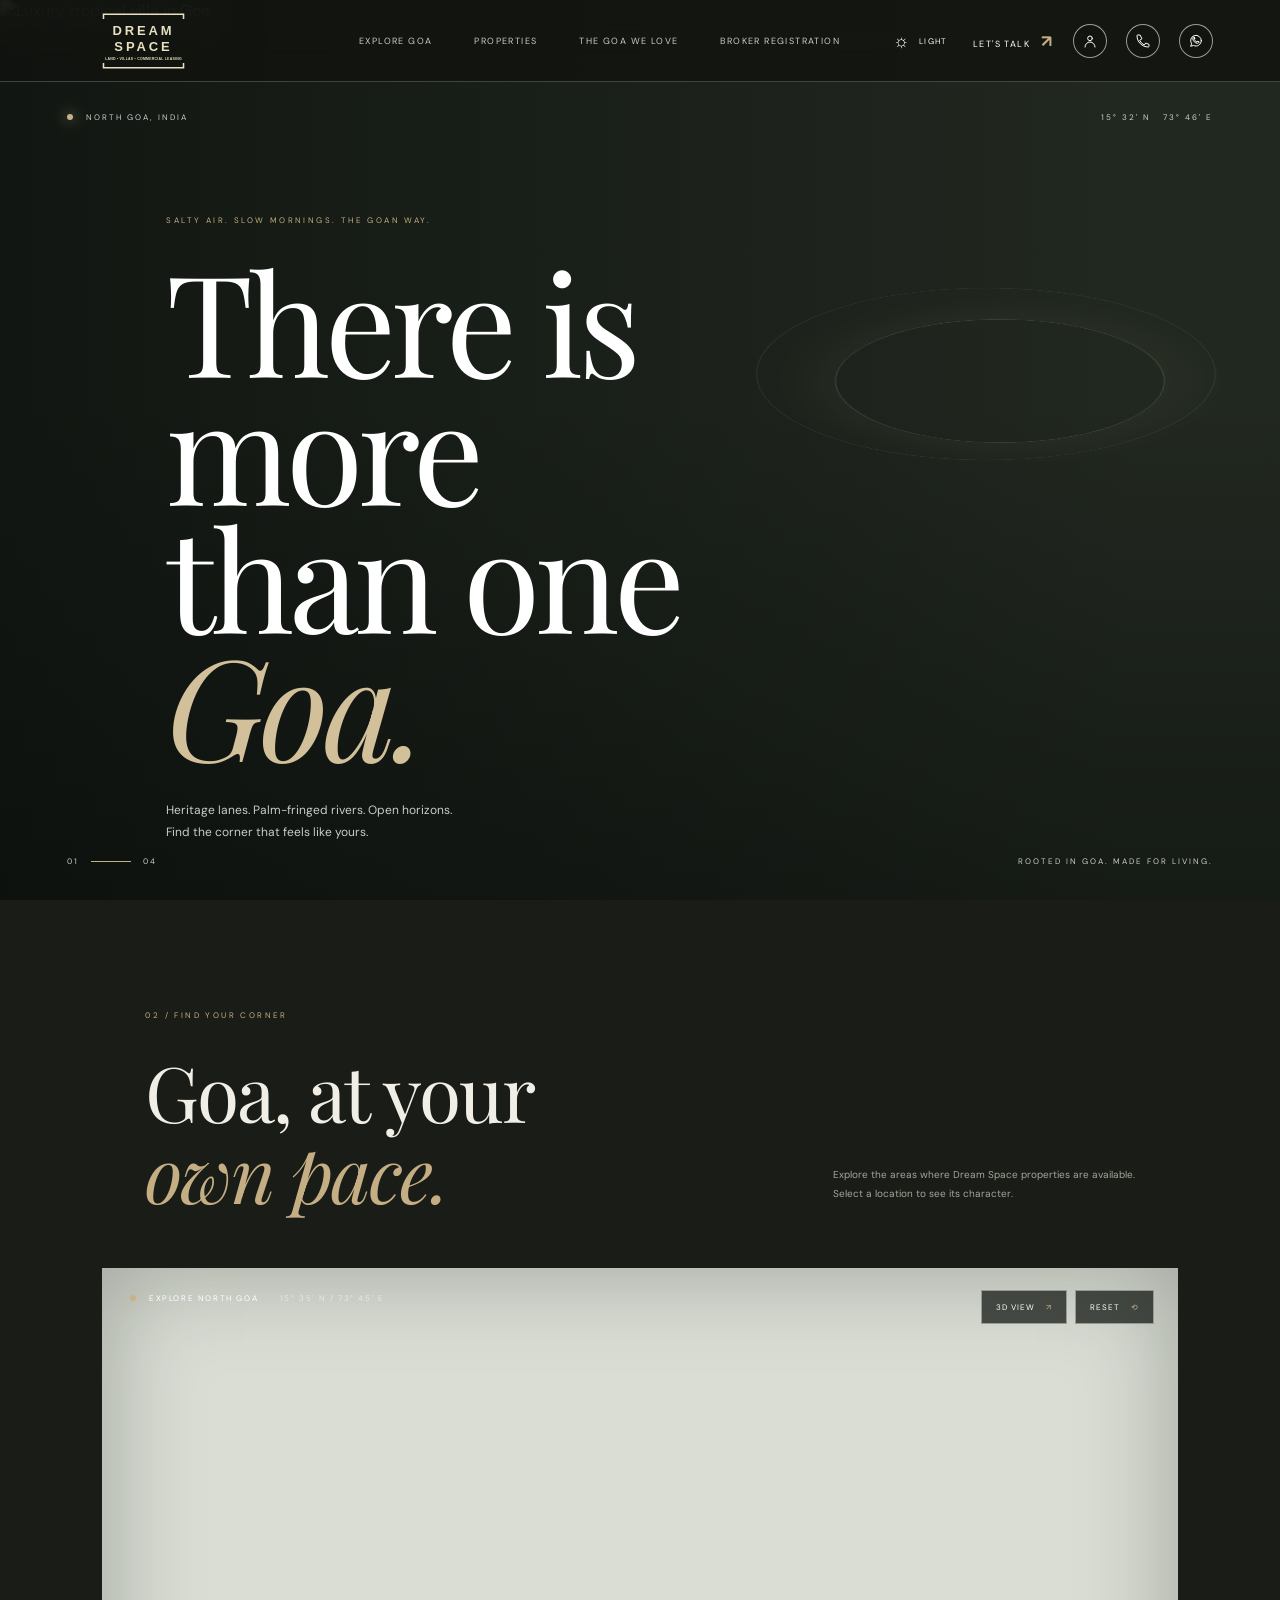
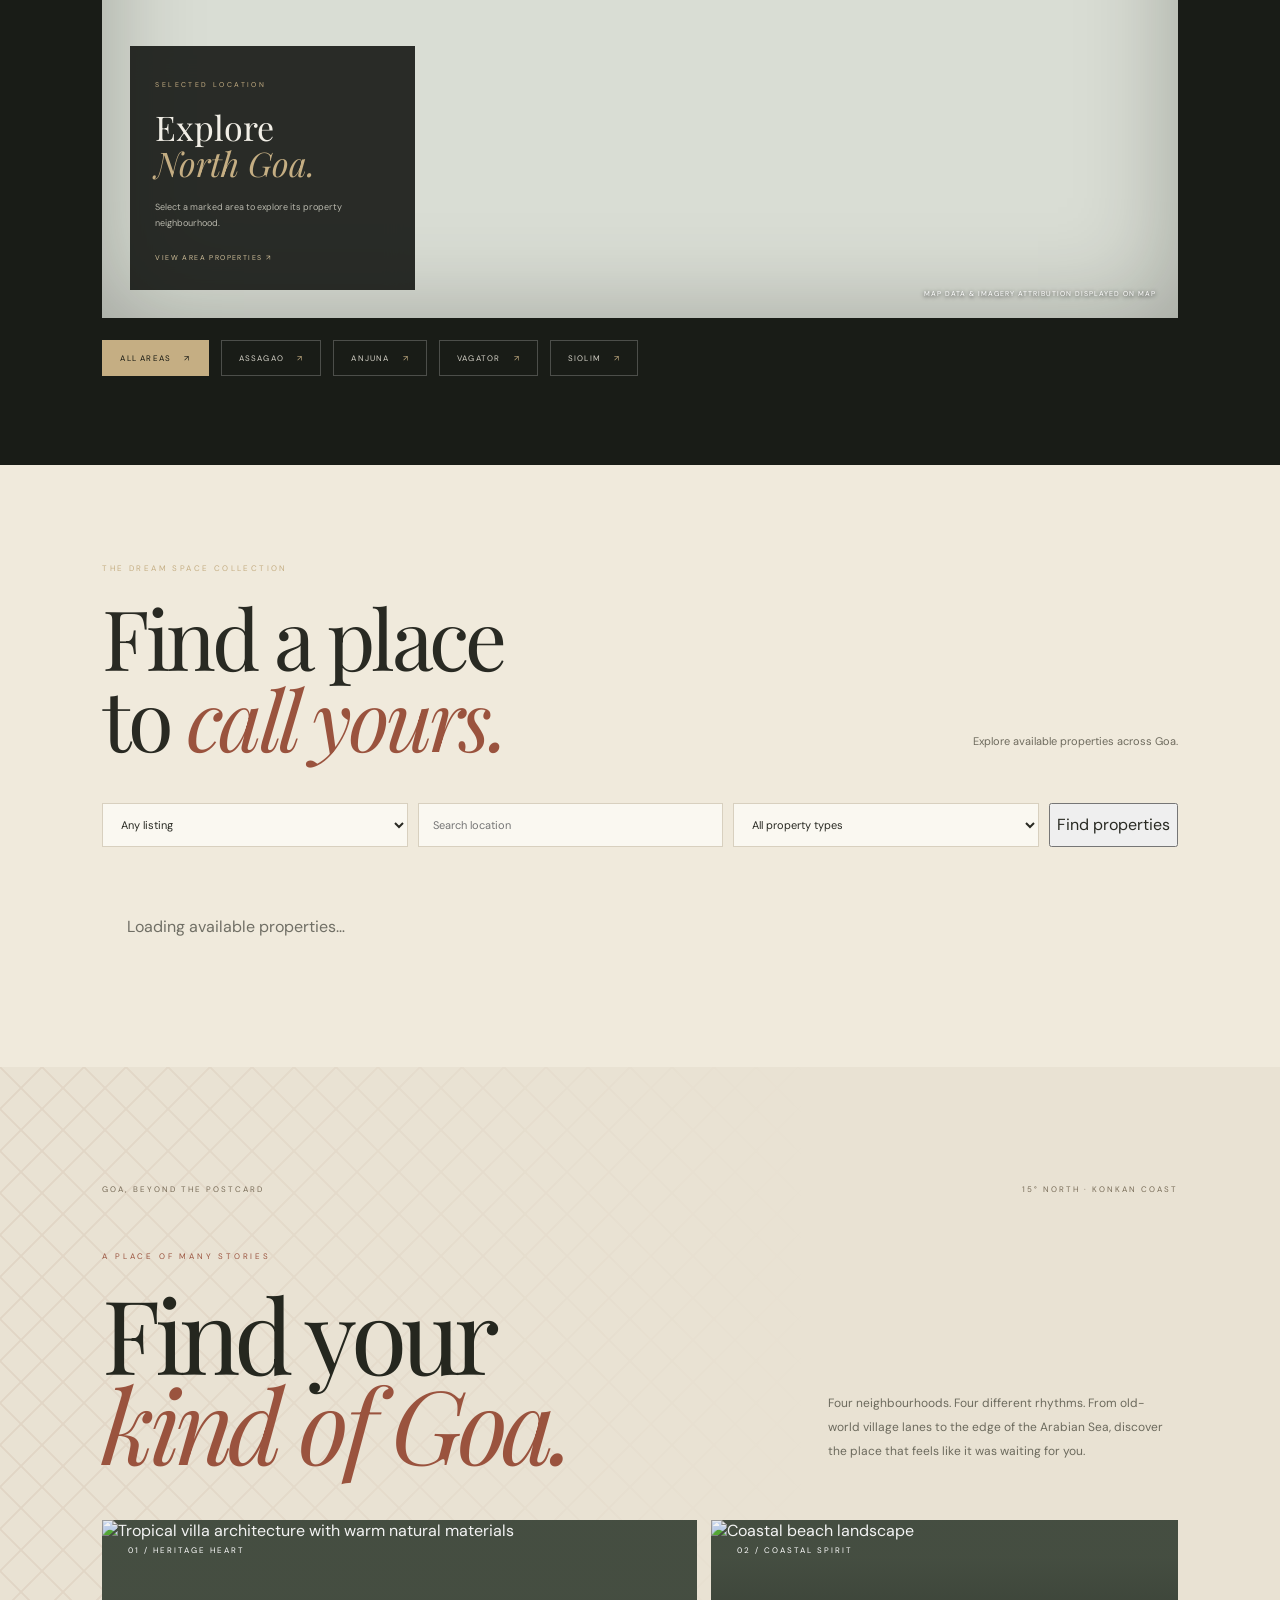
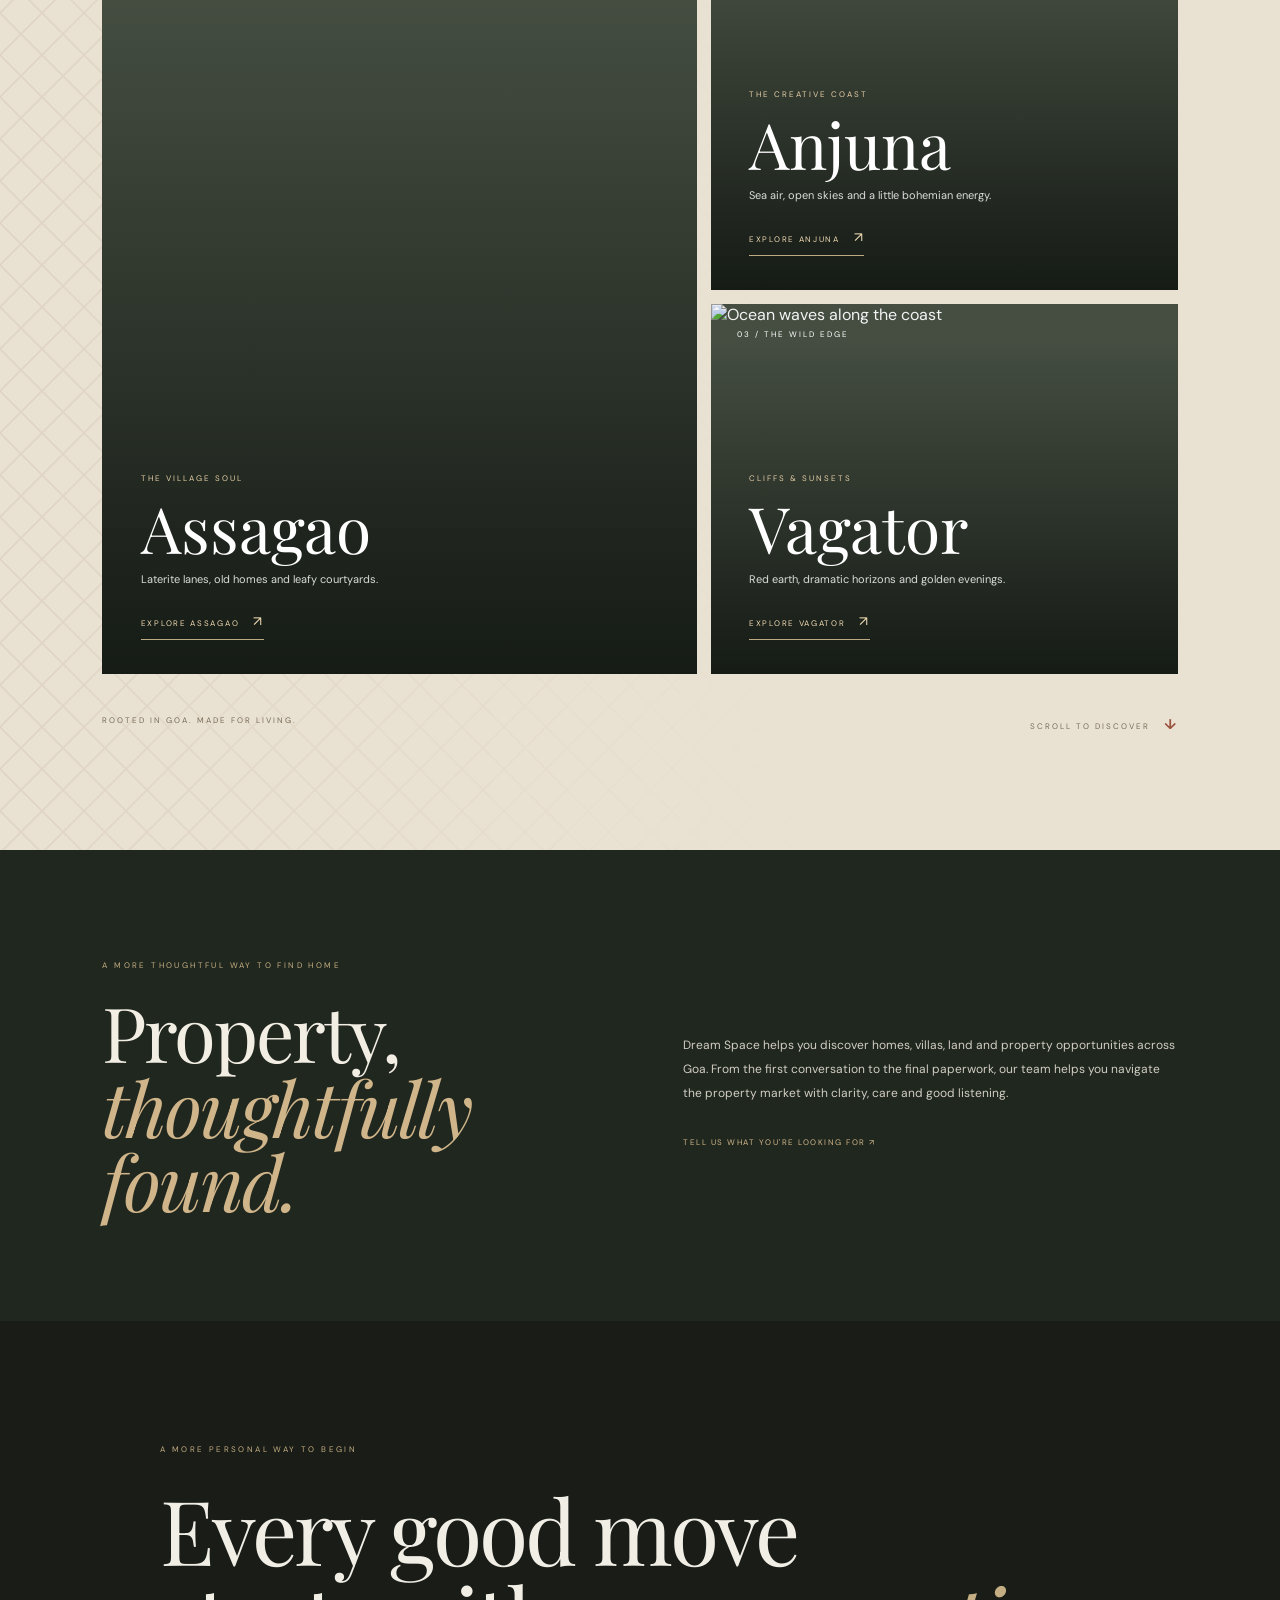
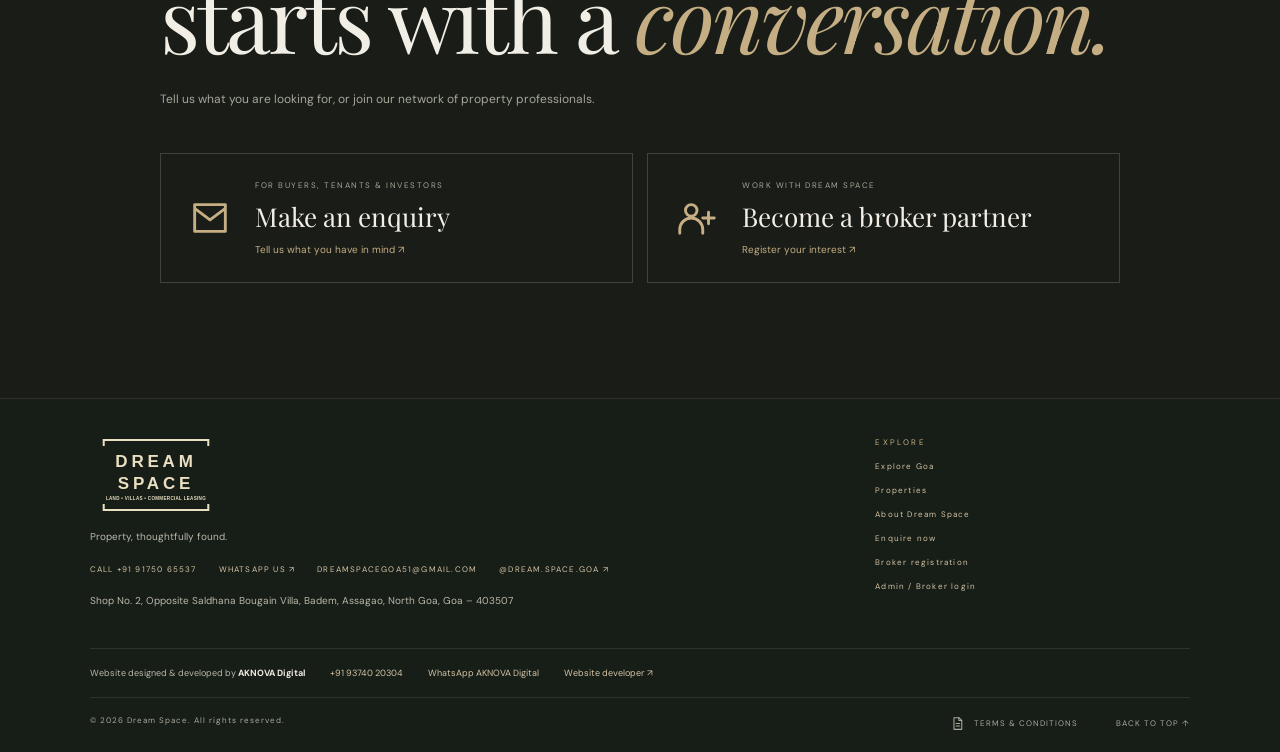
==== commit e45ec533: "Update Dream Space office address" ====
--- a/index.html
+++ b/index.html
@@ -62,6 +62,6 @@
   <div class="goa-world-bottom"><span>ROOTED IN GOA. MADE FOR LIVING.</span><span>SCROLL TO DISCOVER <b>↓</b></span></div>
 </section>
 <section class="about-dreamspace" id="about"><div><span class="eyebrow">A MORE THOUGHTFUL WAY TO FIND HOME</span><h2>Property,<br><em>thoughtfully found.</em></h2></div><div class="about-dreamspace-copy"><p>Dream Space helps you discover homes, villas, land and property opportunities across Goa. From the first conversation to the final paperwork, our team helps you navigate the property market with clarity, care and good listening.</p><a href="#contact">TELL US WHAT YOU'RE LOOKING FOR ↗</a></div></section><section class="next-step-section" id="contact"><span class="eyebrow">A MORE PERSONAL WAY TO BEGIN</span><h2>Every good move<br>starts with a <em>conversation.</em></h2><p>Tell us what you are looking for, or join our network of property professionals.</p><div class="next-step-actions"><a class="next-step-card" href="enquire.html"><span class="next-step-icon"><svg viewBox="0 0 24 24"><path d="M4 5h16v14H4zM4 7l8 6 8-6"/></svg></span><span><small>FOR BUYERS, TENANTS & INVESTORS</small><b>Make an enquiry</b><i>Tell us what you have in mind ↗</i></span></a><a class="next-step-card" href="broker-register.html"><span class="next-step-icon"><svg viewBox="0 0 24 24"><circle cx="9" cy="8" r="3"/><path d="M3 20v-2a6 6 0 0 1 12 0v2m3-11v6m-3-3h6"/></svg></span><span><small>WORK WITH DREAM SPACE</small><b>Become a broker partner</b><i>Register your interest ↗</i></span></a></div></section></main>
-<footer class="footer footer-expanded"><div class="footer-main"><div class="footer-brand-block"><a class="brand" href="#home"><img class="footer-logo-light" src="assets/dream-space-logo.svg" alt="Dream Space — Land, Villas, Commercial Leasing"><img class="footer-logo-dark" src="assets/dream-space-logo-beige.svg" alt="Dream Space — Land, Villas, Commercial Leasing"></a><p>Property, thoughtfully found.</p><div class="footer-actions"><a href="tel:+919175065537">CALL +91 91750 65537</a><a href="https://wa.me/919175065537?text=Hello%20Dream%20Space%2C%20I%20am%20interested%20in%20a%20property." target="_blank" rel="noopener">WHATSAPP US ↗</a><a href="mailto:dreamspacegoa51@gmail.com">DREAMSPACEGOA51@GMAIL.COM</a><a href="https://www.instagram.com/dream.space.goa/" target="_blank" rel="noopener">@DREAM.SPACE.GOA ↗</a></div><p class="footer-address">Shop No. 2, Opposite Saldhana Bougain Villa, Badem, Assagao, Mapusa, North Goa, Goa – 403507</p></div><div class="footer-links"><span class="eyebrow">EXPLORE</span><a href="#goa-map">Explore Goa</a><a href="#properties">Properties</a><a href="#about">About Dream Space</a><a href="#contact">Enquire now</a><a href="broker-register.html">Broker registration</a><button type="button" id="footerAccountLogin">Admin / Broker login</button></div></div><div class="footer-credit"><span>Website designed &amp; developed by <strong>AKNOVA Digital</strong></span><a href="tel:+919374020304">+91 93740 20304</a><a href="https://wa.me/919374020304" target="_blank" rel="noopener">WhatsApp AKNOVA Digital</a><a href="https://aknovadigital.github.io/" target="_blank" rel="noopener">Website developer ↗</a></div><div class="footer-bottom"><small>© <span id="year">2026</span> Dream Space. All rights reserved.</small><div class="footer-legal"><a class="footer-terms-link" href="terms.html" aria-label="Terms and conditions"><svg viewBox="0 0 24 24" aria-hidden="true"><path d="M7 3.75h7l4 4v12.5H7z"/><path d="M14 3.75v4h4M10 12h5M10 15.5h5"/></svg><span>TERMS &amp; CONDITIONS</span></a><a href="#home">BACK TO TOP ↑</a></div></div></footer>
+<footer class="footer footer-expanded"><div class="footer-main"><div class="footer-brand-block"><a class="brand" href="#home"><img class="footer-logo-light" src="assets/dream-space-logo.svg" alt="Dream Space — Land, Villas, Commercial Leasing"><img class="footer-logo-dark" src="assets/dream-space-logo-beige.svg" alt="Dream Space — Land, Villas, Commercial Leasing"></a><p>Property, thoughtfully found.</p><div class="footer-actions"><a href="tel:+919175065537">CALL +91 91750 65537</a><a href="https://wa.me/919175065537?text=Hello%20Dream%20Space%2C%20I%20am%20interested%20in%20a%20property." target="_blank" rel="noopener">WHATSAPP US ↗</a><a href="mailto:dreamspacegoa51@gmail.com">DREAMSPACEGOA51@GMAIL.COM</a><a href="https://www.instagram.com/dream.space.goa/" target="_blank" rel="noopener">@DREAM.SPACE.GOA ↗</a></div><p class="footer-address">Shop No. 2, Opposite Saldhana Bougain Villa, Badem, Assagao, North Goa, Goa – 403507</p></div><div class="footer-links"><span class="eyebrow">EXPLORE</span><a href="#goa-map">Explore Goa</a><a href="#properties">Properties</a><a href="#about">About Dream Space</a><a href="#contact">Enquire now</a><a href="broker-register.html">Broker registration</a><button type="button" id="footerAccountLogin">Admin / Broker login</button></div></div><div class="footer-credit"><span>Website designed &amp; developed by <strong>AKNOVA Digital</strong></span><a href="tel:+919374020304">+91 93740 20304</a><a href="https://wa.me/919374020304" target="_blank" rel="noopener">WhatsApp AKNOVA Digital</a><a href="https://aknovadigital.github.io/" target="_blank" rel="noopener">Website developer ↗</a></div><div class="footer-bottom"><small>© <span id="year">2026</span> Dream Space. All rights reserved.</small><div class="footer-legal"><a class="footer-terms-link" href="terms.html" aria-label="Terms and conditions"><svg viewBox="0 0 24 24" aria-hidden="true"><path d="M7 3.75h7l4 4v12.5H7z"/><path d="M14 3.75v4h4M10 12h5M10 15.5h5"/></svg><span>TERMS &amp; CONDITIONS</span></a><a href="#home">BACK TO TOP ↑</a></div></div></footer>
 <dialog id="adminDialog" class="login-dialog"><form method="dialog" class="dialog-close"><button aria-label="Close">×</button></form><p class="eyebrow">PRIVATE WORKSPACE</p><h2 id="loginTitle">Choose your login</h2><div class="login-choices"><button type="button" id="adminLoginChoice">Admin login</button><button type="button" id="brokerLoginChoice">Broker login</button></div><form id="loginForm" hidden><input name="email" type="email" placeholder="Email address" required><input name="password" type="password" placeholder="Password" required><button type="submit">SIGN IN ↗</button><p id="loginMessage" role="status"></p></form></dialog><div class="map-key-note" id="map-key-note" role="status">Add a MapTiler API key in script.js to enable satellite imagery. The interactive map currently uses OpenStreetMap.</div>
 </body></html>
--- a/styles.css
+++ b/styles.css
@@ -470,3 +470,17 @@
     margin-top:4px!important;
   }
 }
+
+
+/* Clean mobile header: logo, theme, login, call and WhatsApp only. */
+@media(max-width:760px){
+  .topbar{padding:0 5%;height:68px}
+  .topbar .main-nav,.topbar .contact-link,.topbar .nav-toggle{display:none!important}
+  .topbar .top-actions{display:flex;align-items:center;gap:clamp(8px,2.2vw,14px);margin-left:auto}
+  .topbar .brand img{width:clamp(92px,25vw,118px);height:auto;display:block}
+  .topbar .theme-switch{gap:4px;padding:4px 0;white-space:nowrap}
+  .topbar .theme-switch span{font-size:19px}
+  .topbar .theme-switch small{font-size:7px;letter-spacing:.8px}
+  .topbar .header-action-icon{width:32px;height:32px;min-width:32px;display:grid;place-items:center}
+  .topbar .header-action-icon svg{width:15px;height:15px}
+}
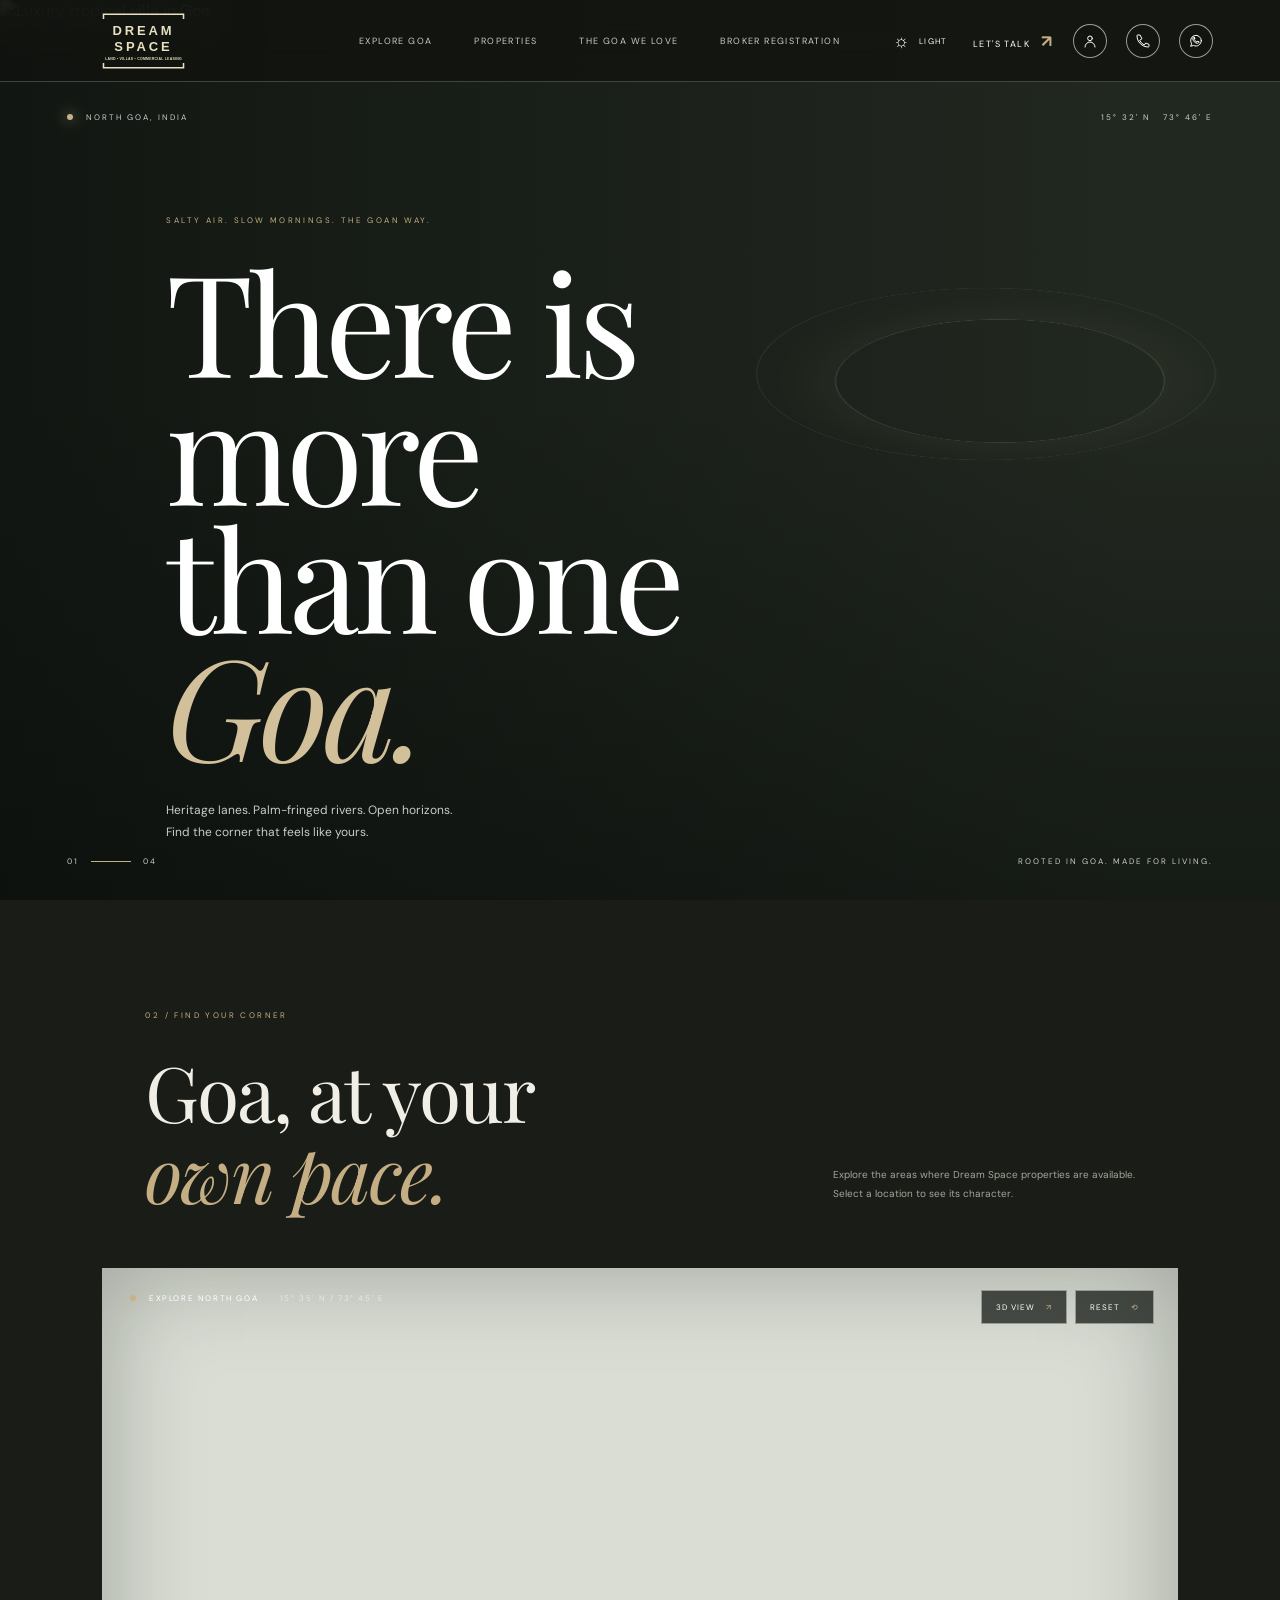
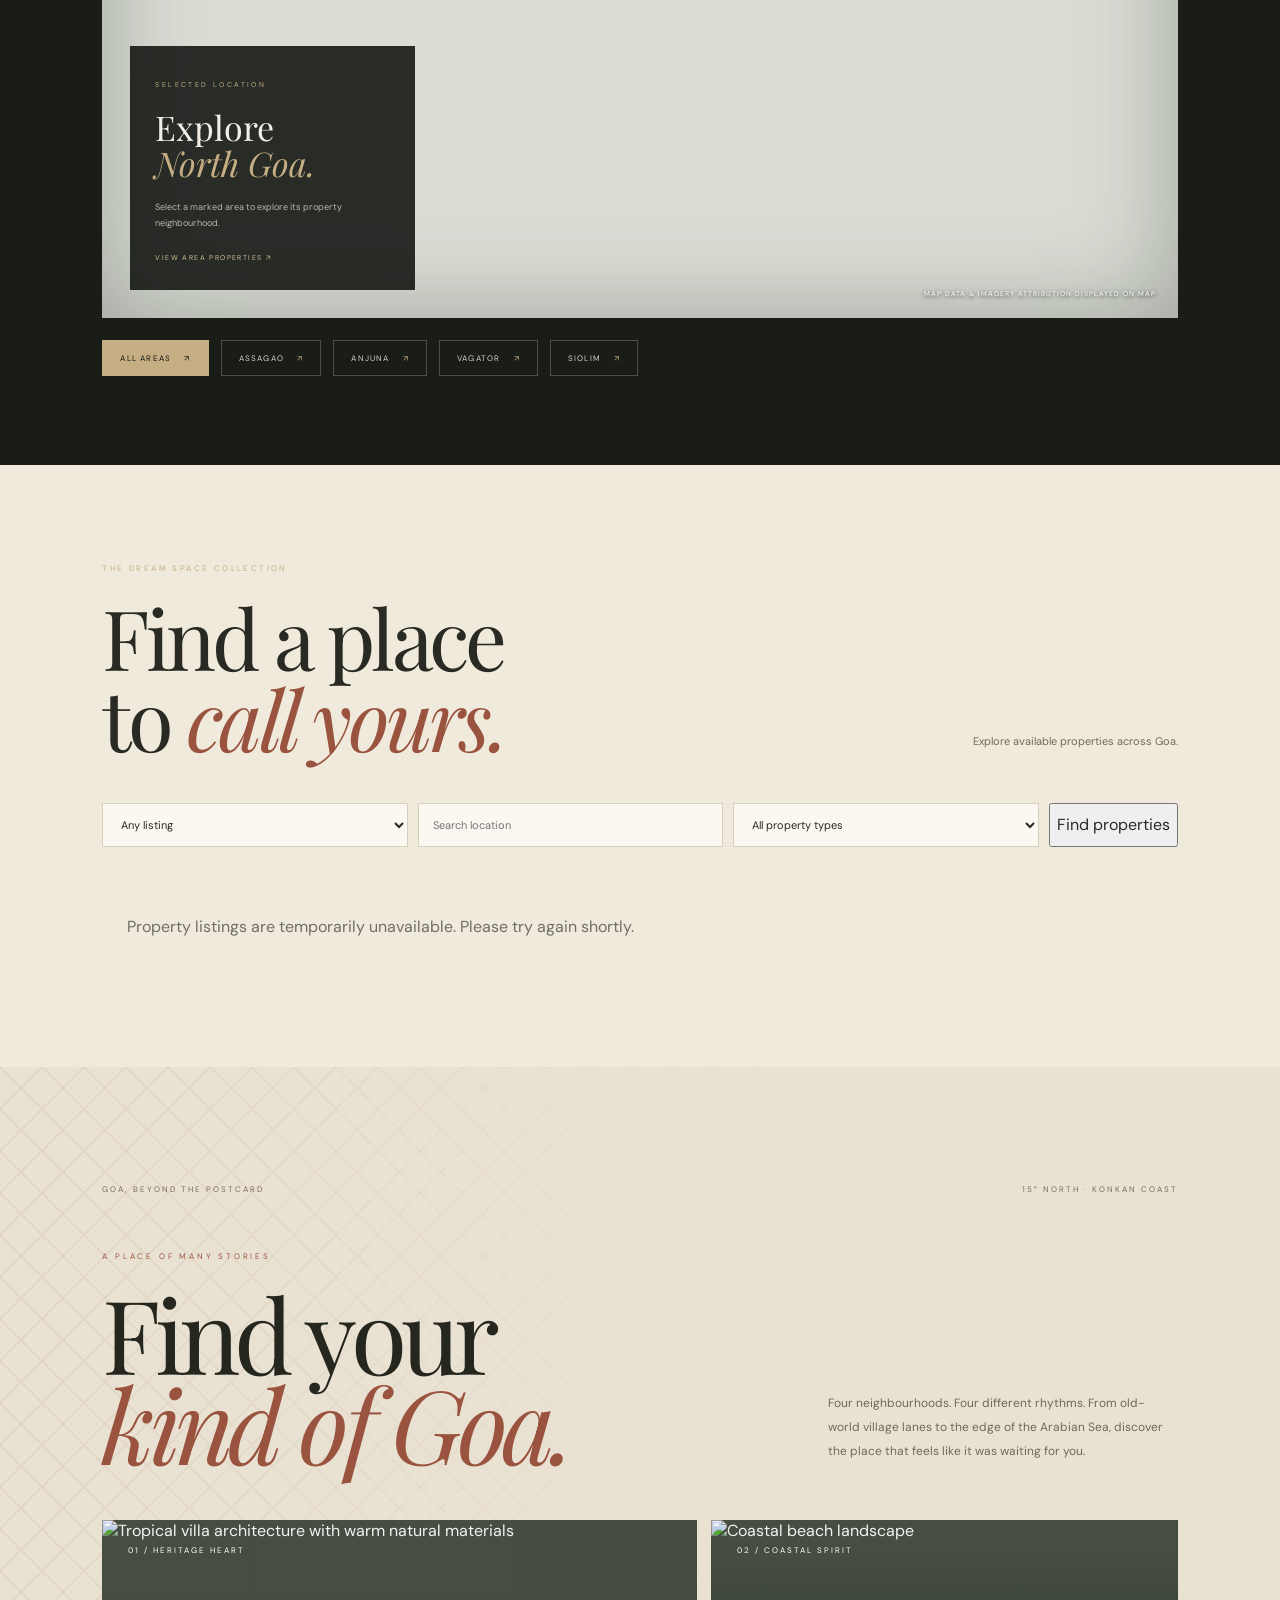
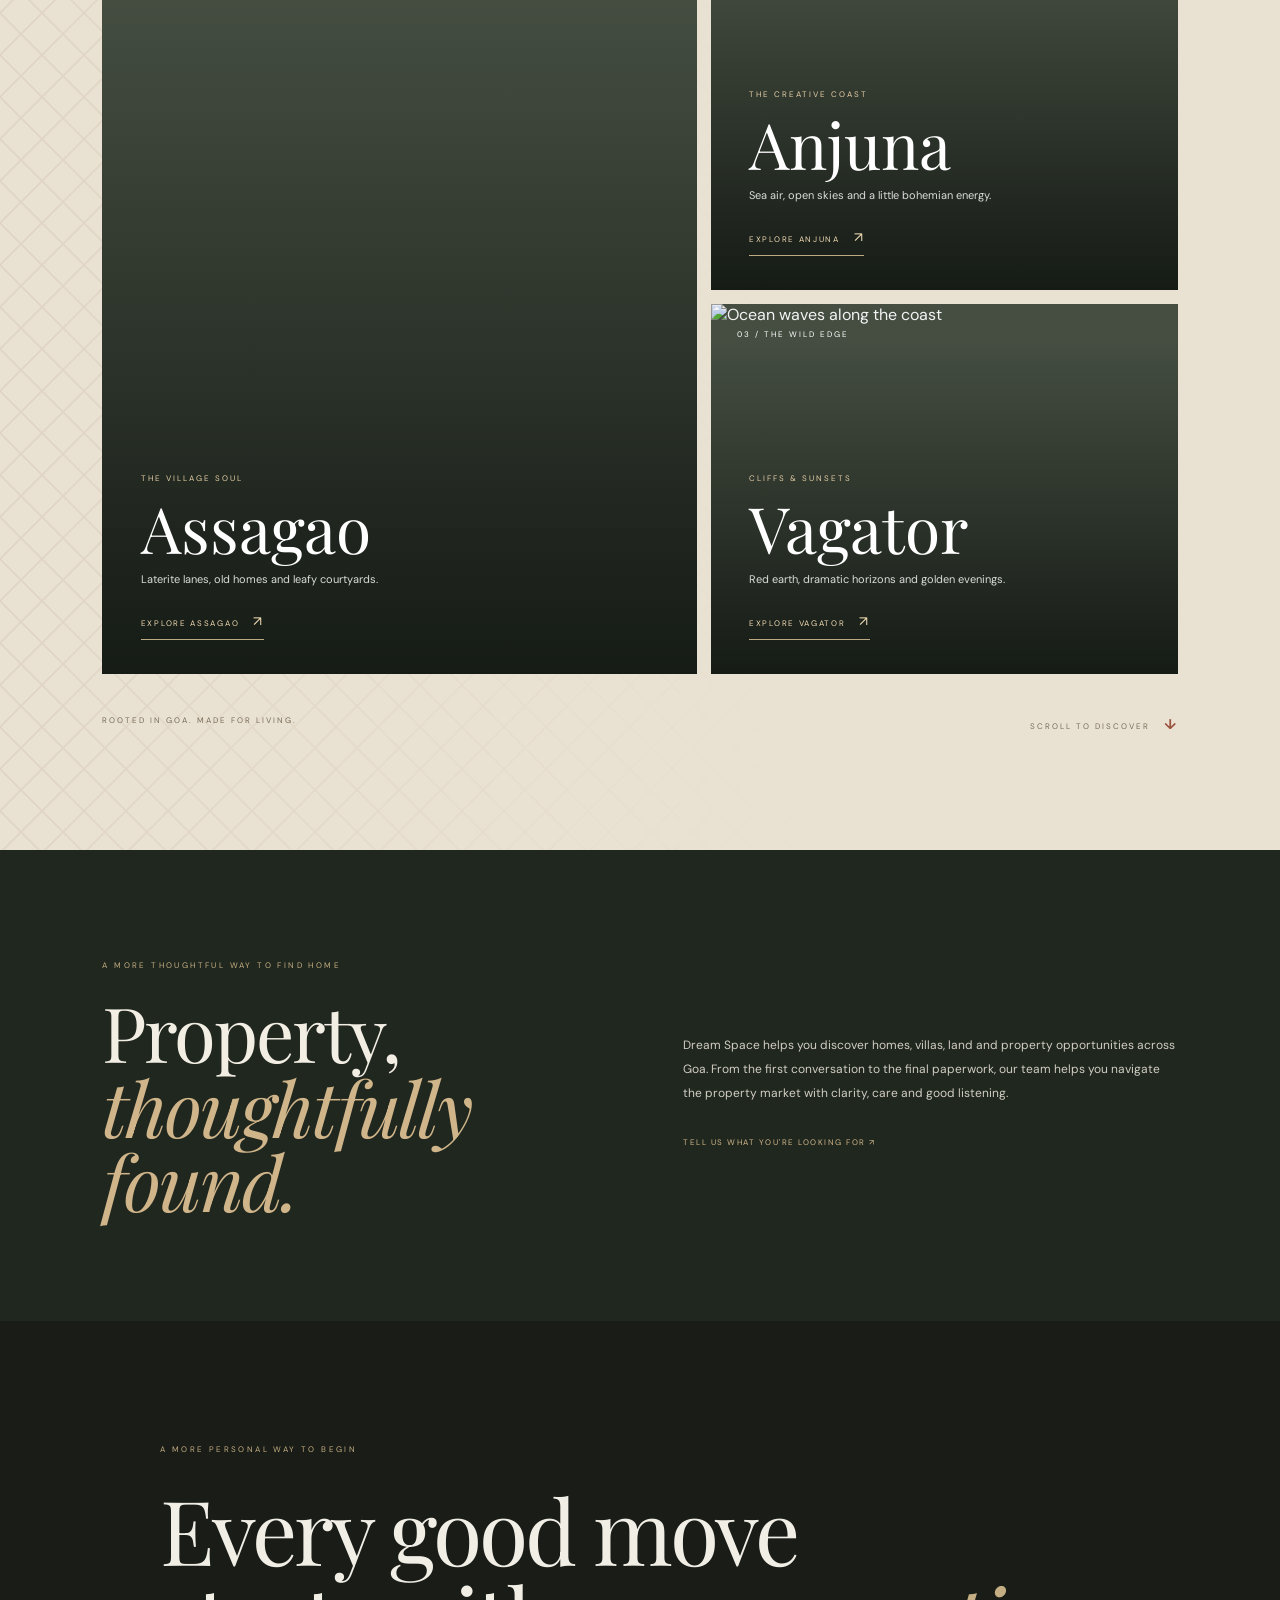
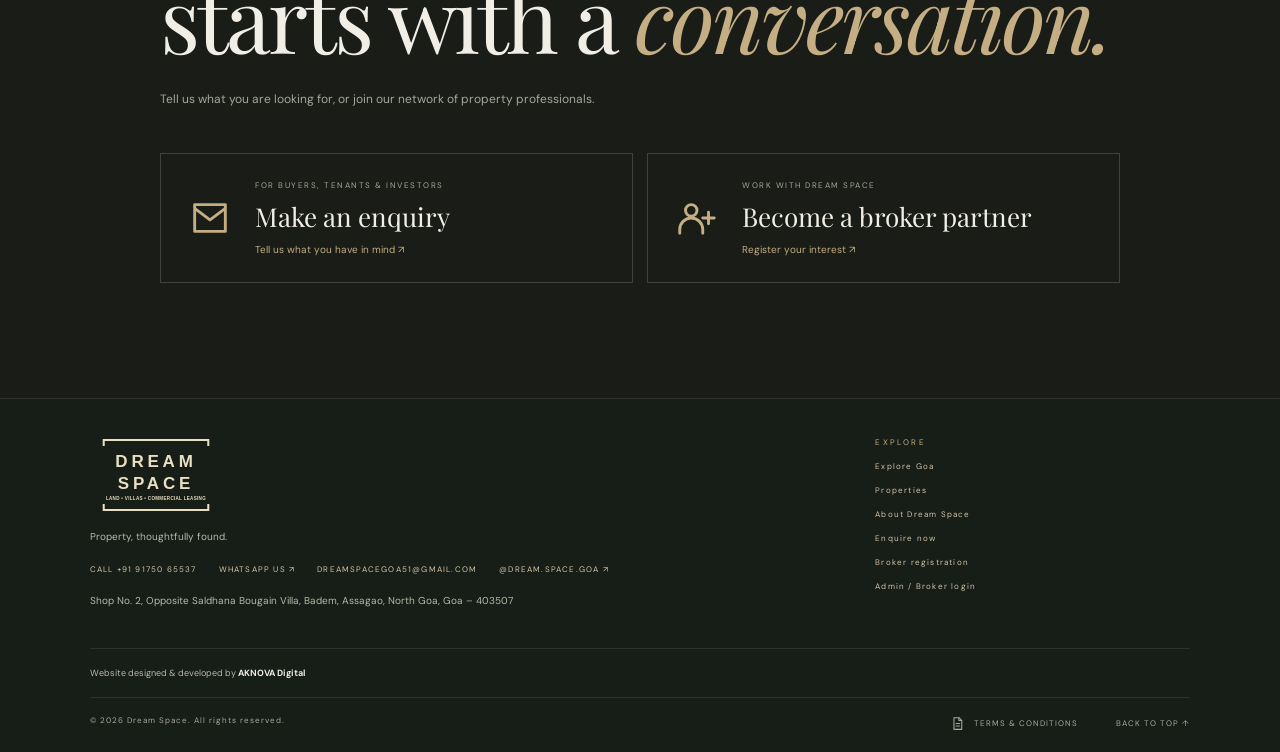
==== commit 284e227f: "Use Dream Space domain in canonical metadata and remove AKNOVA outbound links" ====
--- a/index.html
+++ b/index.html
@@ -1,11 +1,11 @@
 <!doctype html>
 <html lang="en"><head><meta charset="UTF-8"><meta name="viewport" content="width=device-width,initial-scale=1"><meta name="theme-color" content="#11130f"><meta name="description" content="Explore property in Goa with Dream Space. Discover villas, apartments and homes for sale or rent across North Goa, including Assagao, Anjuna, Vagator and Siolim.">
 <meta name="robots" content="index,follow,max-image-preview:large">
-<link rel="canonical" href="https://aknovadigital.github.io/dream-space-2/">
-<meta property="og:type" content="website"><meta property="og:site_name" content="Dream Space"><meta property="og:title" content="Goa Properties for Sale & Rent | Dream Space"><meta property="og:description" content="Discover villas, apartments and homes across North Goa with Dream Space."><meta property="og:url" content="https://aknovadigital.github.io/dream-space-2/"><meta property="og:image" content="https://images.unsplash.com/photo-1613977257363-707ba9348227?auto=format&fit=crop&w=1200&q=85">
+<link rel="canonical" href="https://dreamspaceestate.in/">
+<meta property="og:type" content="website"><meta property="og:site_name" content="Dream Space"><meta property="og:title" content="Goa Properties for Sale & Rent | Dream Space"><meta property="og:description" content="Discover villas, apartments and homes across North Goa with Dream Space."><meta property="og:url" content="https://dreamspaceestate.in/"><meta property="og:image" content="https://images.unsplash.com/photo-1613977257363-707ba9348227?auto=format&fit=crop&w=1200&q=85">
 <meta name="twitter:card" content="summary_large_image"><meta name="twitter:title" content="Goa Properties for Sale & Rent | Dream Space"><meta name="twitter:description" content="Discover villas, apartments and homes across North Goa with Dream Space.">
 <title>Goa Properties for Sale & Rent | Dream Space</title>
-<script type="application/ld+json">{"@context":"https://schema.org","@type":"RealEstateAgent","name":"Dream Space","url":"https://aknovadigital.github.io/dream-space-2/","description":"Explore villas, apartments and homes for sale or rent across North Goa, India.","areaServed":[{"@type":"AdministrativeArea","name":"North Goa"},{"@type":"Place","name":"Assagao, Goa"},{"@type":"Place","name":"Anjuna, Goa"},{"@type":"Place","name":"Vagator, Goa"},{"@type":"Place","name":"Siolim, Goa"}],"knowsAbout":["Properties for sale in Goa","Properties for rent in Goa","Villas in North Goa","Apartments in North Goa","Residential property in Assagao","Residential property in Anjuna","Residential property in Vagator","Residential property in Siolim"]}</script>
+<script type="application/ld+json">{"@context":"https://schema.org","@type":"RealEstateAgent","name":"Dream Space","url":"https://dreamspaceestate.in/","description":"Explore villas, apartments and homes for sale or rent across North Goa, India.","areaServed":[{"@type":"AdministrativeArea","name":"North Goa"},{"@type":"Place","name":"Assagao, Goa"},{"@type":"Place","name":"Anjuna, Goa"},{"@type":"Place","name":"Vagator, Goa"},{"@type":"Place","name":"Siolim, Goa"}],"knowsAbout":["Properties for sale in Goa","Properties for rent in Goa","Villas in North Goa","Apartments in North Goa","Residential property in Assagao","Residential property in Anjuna","Residential property in Vagator","Residential property in Siolim"]}</script>
 <link rel="preconnect" href="https://fonts.googleapis.com"><link rel="preconnect" href="https://fonts.gstatic.com" crossorigin><link href="https://fonts.googleapis.com/css2?family=DM+Sans:wght@400;500;600;700&family=Playfair+Display:ital,wght@0,400;0,500;0,600;1,400;1,500&display=swap" rel="stylesheet">
 <link href="https://cdn.jsdelivr.net/npm/leaflet@1.9.4/dist/leaflet.css" rel="stylesheet"><link rel="icon" type="image/svg+xml" href="assets/favicon.svg"><link rel="stylesheet" href="styles.css?v=goa-redesign-4"><style id="goa-redesign">
 .goa-world{position:relative;isolation:isolate;overflow:hidden;padding:clamp(70px,9vw,140px) clamp(22px,8vw,130px);background:#e9e2d3;color:#25271f}
@@ -62,6 +62,6 @@
   <div class="goa-world-bottom"><span>ROOTED IN GOA. MADE FOR LIVING.</span><span>SCROLL TO DISCOVER <b>↓</b></span></div>
 </section>
 <section class="about-dreamspace" id="about"><div><span class="eyebrow">A MORE THOUGHTFUL WAY TO FIND HOME</span><h2>Property,<br><em>thoughtfully found.</em></h2></div><div class="about-dreamspace-copy"><p>Dream Space helps you discover homes, villas, land and property opportunities across Goa. From the first conversation to the final paperwork, our team helps you navigate the property market with clarity, care and good listening.</p><a href="#contact">TELL US WHAT YOU'RE LOOKING FOR ↗</a></div></section><section class="next-step-section" id="contact"><span class="eyebrow">A MORE PERSONAL WAY TO BEGIN</span><h2>Every good move<br>starts with a <em>conversation.</em></h2><p>Tell us what you are looking for, or join our network of property professionals.</p><div class="next-step-actions"><a class="next-step-card" href="enquire.html"><span class="next-step-icon"><svg viewBox="0 0 24 24"><path d="M4 5h16v14H4zM4 7l8 6 8-6"/></svg></span><span><small>FOR BUYERS, TENANTS & INVESTORS</small><b>Make an enquiry</b><i>Tell us what you have in mind ↗</i></span></a><a class="next-step-card" href="broker-register.html"><span class="next-step-icon"><svg viewBox="0 0 24 24"><circle cx="9" cy="8" r="3"/><path d="M3 20v-2a6 6 0 0 1 12 0v2m3-11v6m-3-3h6"/></svg></span><span><small>WORK WITH DREAM SPACE</small><b>Become a broker partner</b><i>Register your interest ↗</i></span></a></div></section></main>
-<footer class="footer footer-expanded"><div class="footer-main"><div class="footer-brand-block"><a class="brand" href="#home"><img class="footer-logo-light" src="assets/dream-space-logo.svg" alt="Dream Space — Land, Villas, Commercial Leasing"><img class="footer-logo-dark" src="assets/dream-space-logo-beige.svg" alt="Dream Space — Land, Villas, Commercial Leasing"></a><p>Property, thoughtfully found.</p><div class="footer-actions"><a href="tel:+919175065537">CALL +91 91750 65537</a><a href="https://wa.me/919175065537?text=Hello%20Dream%20Space%2C%20I%20am%20interested%20in%20a%20property." target="_blank" rel="noopener">WHATSAPP US ↗</a><a href="mailto:dreamspacegoa51@gmail.com">DREAMSPACEGOA51@GMAIL.COM</a><a href="https://www.instagram.com/dream.space.goa/" target="_blank" rel="noopener">@DREAM.SPACE.GOA ↗</a></div><p class="footer-address">Shop No. 2, Opposite Saldhana Bougain Villa, Badem, Assagao, North Goa, Goa – 403507</p></div><div class="footer-links"><span class="eyebrow">EXPLORE</span><a href="#goa-map">Explore Goa</a><a href="#properties">Properties</a><a href="#about">About Dream Space</a><a href="#contact">Enquire now</a><a href="broker-register.html">Broker registration</a><button type="button" id="footerAccountLogin">Admin / Broker login</button></div></div><div class="footer-credit"><span>Website designed &amp; developed by <strong>AKNOVA Digital</strong></span><a href="tel:+919374020304">+91 93740 20304</a><a href="https://wa.me/919374020304" target="_blank" rel="noopener">WhatsApp AKNOVA Digital</a><a href="https://aknovadigital.github.io/" target="_blank" rel="noopener">Website developer ↗</a></div><div class="footer-bottom"><small>© <span id="year">2026</span> Dream Space. All rights reserved.</small><div class="footer-legal"><a class="footer-terms-link" href="terms.html" aria-label="Terms and conditions"><svg viewBox="0 0 24 24" aria-hidden="true"><path d="M7 3.75h7l4 4v12.5H7z"/><path d="M14 3.75v4h4M10 12h5M10 15.5h5"/></svg><span>TERMS &amp; CONDITIONS</span></a><a href="#home">BACK TO TOP ↑</a></div></div></footer>
+<footer class="footer footer-expanded"><div class="footer-main"><div class="footer-brand-block"><a class="brand" href="#home"><img class="footer-logo-light" src="assets/dream-space-logo.svg" alt="Dream Space — Land, Villas, Commercial Leasing"><img class="footer-logo-dark" src="assets/dream-space-logo-beige.svg" alt="Dream Space — Land, Villas, Commercial Leasing"></a><p>Property, thoughtfully found.</p><div class="footer-actions"><a href="tel:+919175065537">CALL +91 91750 65537</a><a href="https://wa.me/919175065537?text=Hello%20Dream%20Space%2C%20I%20am%20interested%20in%20a%20property." target="_blank" rel="noopener">WHATSAPP US ↗</a><a href="mailto:dreamspacegoa51@gmail.com">DREAMSPACEGOA51@GMAIL.COM</a><a href="https://www.instagram.com/dream.space.goa/" target="_blank" rel="noopener">@DREAM.SPACE.GOA ↗</a></div><p class="footer-address">Shop No. 2, Opposite Saldhana Bougain Villa, Badem, Assagao, North Goa, Goa – 403507</p></div><div class="footer-links"><span class="eyebrow">EXPLORE</span><a href="#goa-map">Explore Goa</a><a href="#properties">Properties</a><a href="#about">About Dream Space</a><a href="#contact">Enquire now</a><a href="broker-register.html">Broker registration</a><button type="button" id="footerAccountLogin">Admin / Broker login</button></div></div><div class="footer-credit"><span>Website designed &amp; developed by <strong>AKNOVA Digital</strong></span></div><div class="footer-bottom"><small>© <span id="year">2026</span> Dream Space. All rights reserved.</small><div class="footer-legal"><a class="footer-terms-link" href="terms.html" aria-label="Terms and conditions"><svg viewBox="0 0 24 24" aria-hidden="true"><path d="M7 3.75h7l4 4v12.5H7z"/><path d="M14 3.75v4h4M10 12h5M10 15.5h5"/></svg><span>TERMS &amp; CONDITIONS</span></a><a href="#home">BACK TO TOP ↑</a></div></div></footer>
 <dialog id="adminDialog" class="login-dialog"><form method="dialog" class="dialog-close"><button aria-label="Close">×</button></form><p class="eyebrow">PRIVATE WORKSPACE</p><h2 id="loginTitle">Choose your login</h2><div class="login-choices"><button type="button" id="adminLoginChoice">Admin login</button><button type="button" id="brokerLoginChoice">Broker login</button></div><form id="loginForm" hidden><input name="email" type="email" placeholder="Email address" required><input name="password" type="password" placeholder="Password" required><button type="submit">SIGN IN ↗</button><p id="loginMessage" role="status"></p></form></dialog><div class="map-key-note" id="map-key-note" role="status">Add a MapTiler API key in script.js to enable satellite imagery. The interactive map currently uses OpenStreetMap.</div>
 </body></html>
--- a/styles.css
+++ b/styles.css
@@ -484,3 +484,16 @@
   .topbar .header-action-icon{width:32px;height:32px;min-width:32px;display:grid;place-items:center}
   .topbar .header-action-icon svg{width:15px;height:15px}
 }
+
+
+/* Property card share action */
+#propertyGrid .property-card{position:relative;overflow:hidden}
+#propertyGrid .property-card-link{display:flex;flex-direction:column;flex:1;color:#292a23;min-width:0}
+#propertyGrid .property-card-link img{width:100%;height:260px;object-fit:cover;display:block}
+#propertyGrid .property-share-button{
+  align-self:flex-start;margin:0 22px 20px;padding:9px 13px;
+  border:1px solid #b49a61;border-radius:3px;background:transparent;
+  color:#174d40;font:600 10px var(--sans);letter-spacing:.7px;cursor:pointer;
+}
+#propertyGrid .property-share-button:hover{background:#174d40;color:#fff}
+@media(max-width:600px){#propertyGrid .property-share-button{margin:0 21px 18px}}
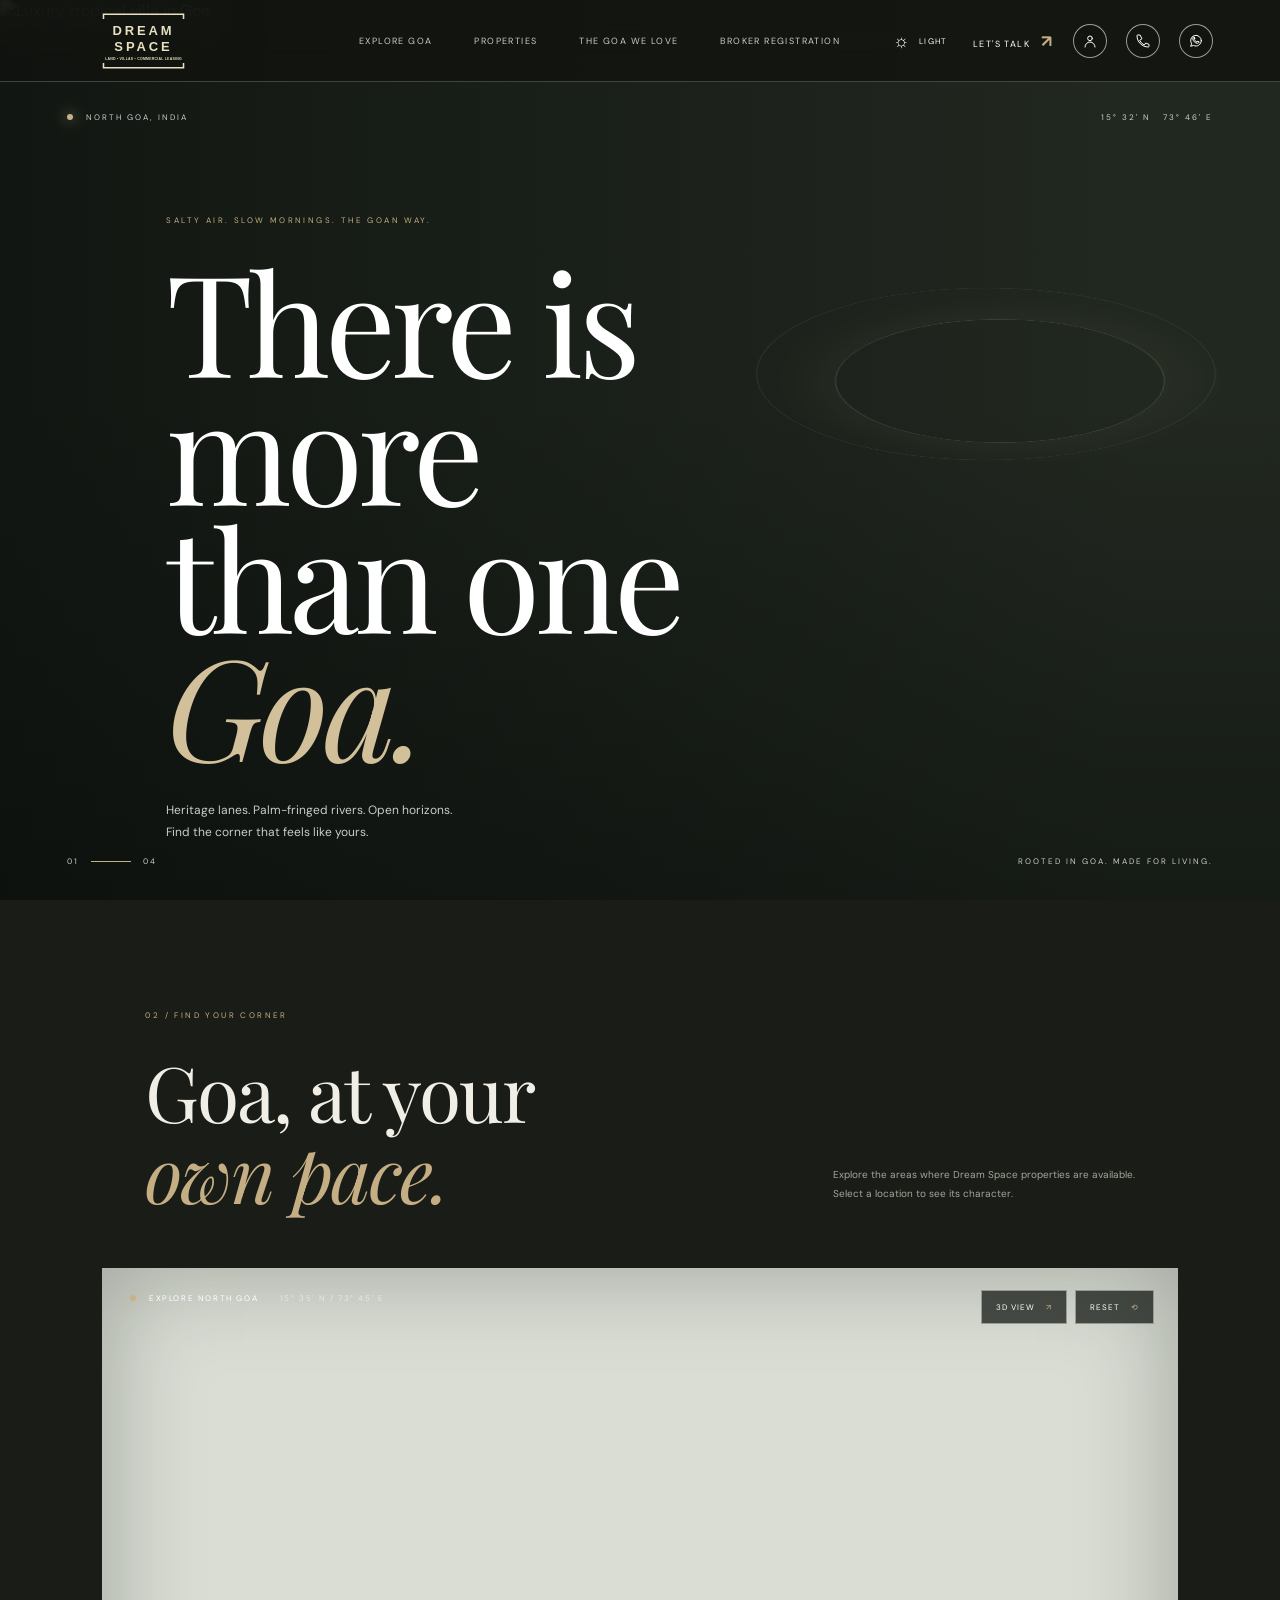
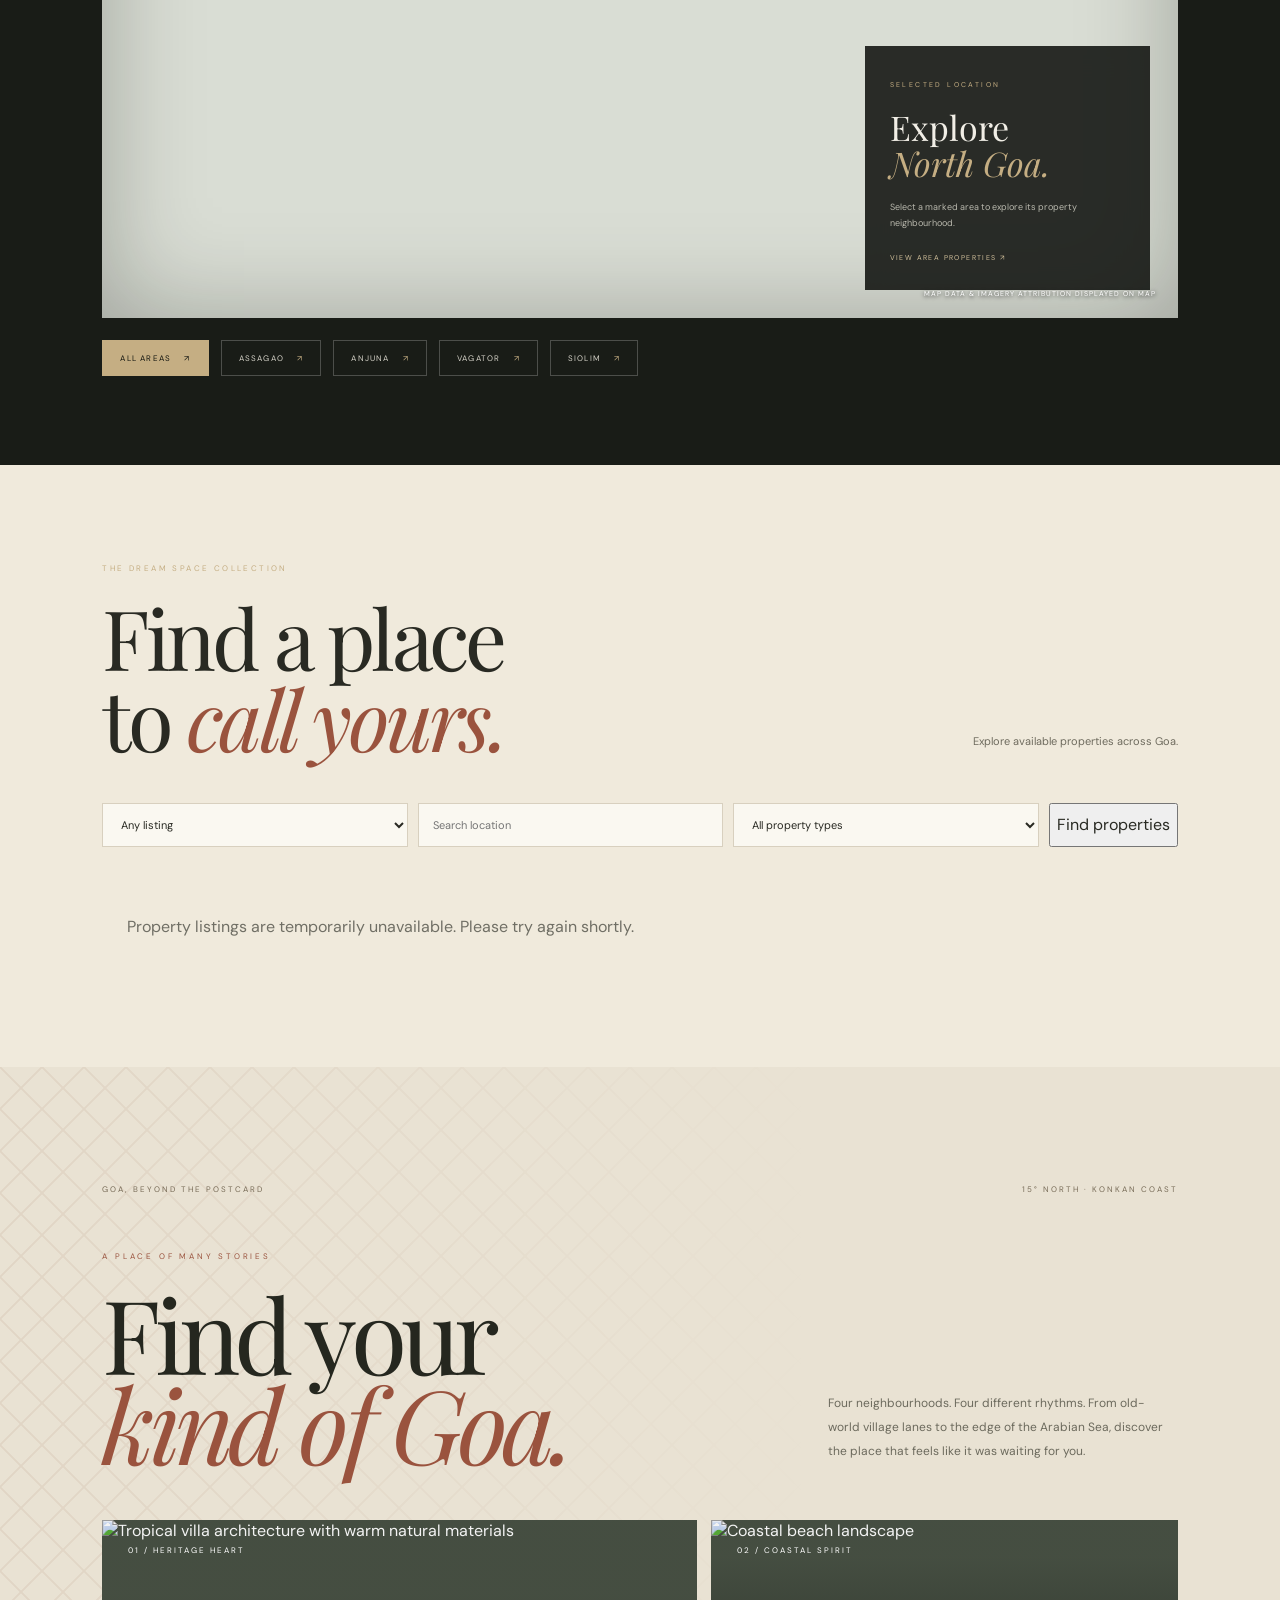
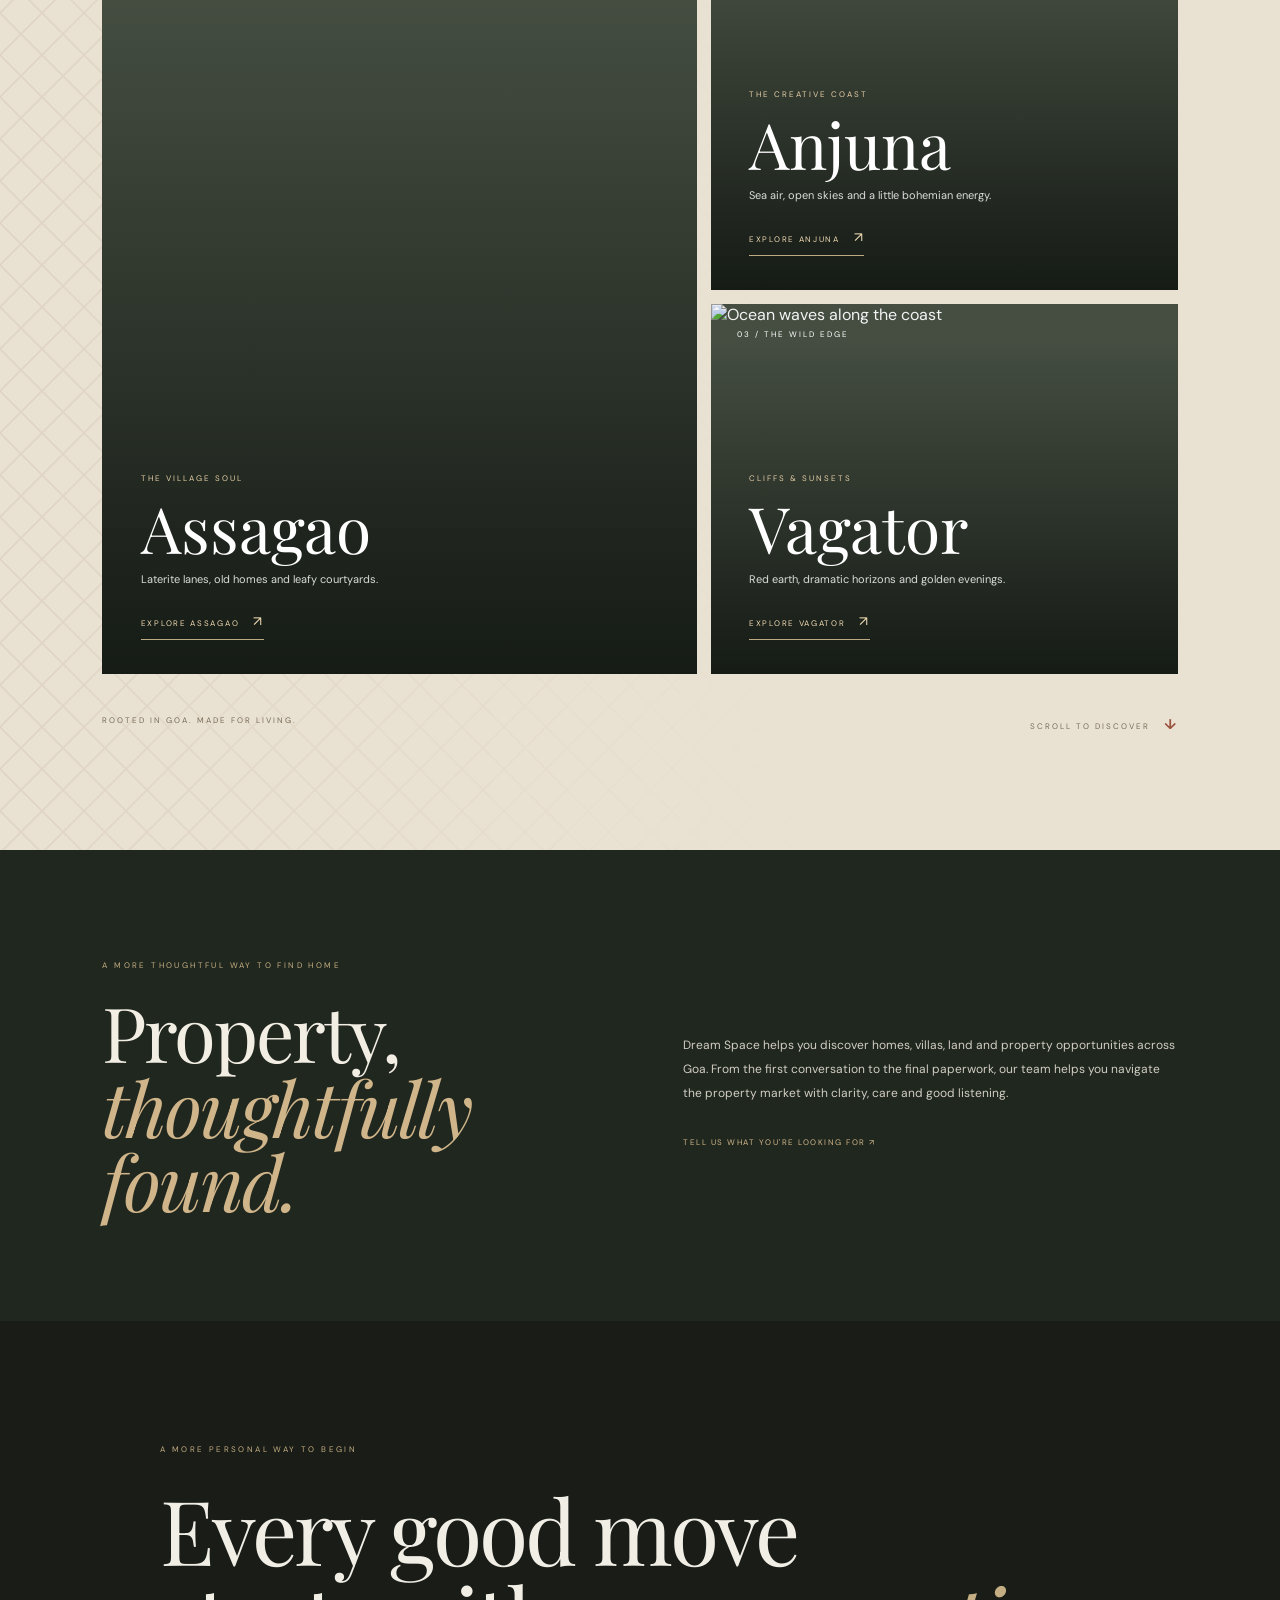
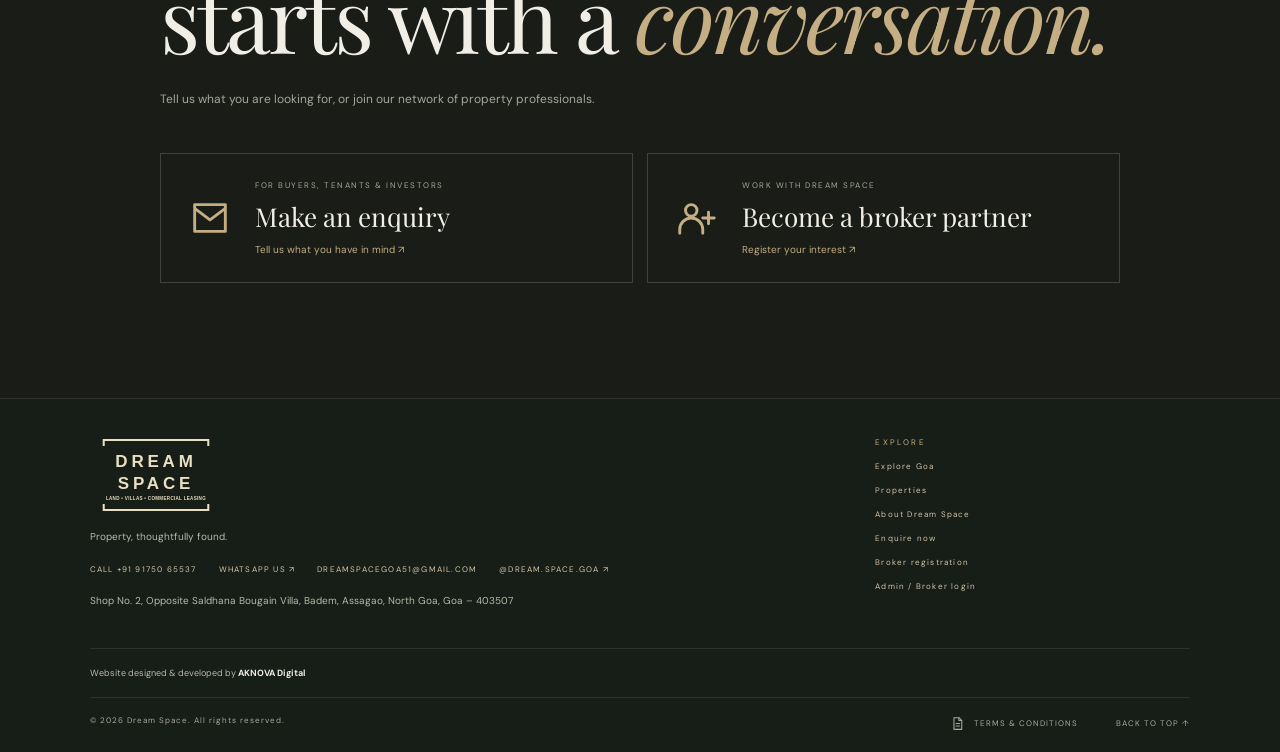
==== commit 5bfe5462: "Add signed-in admin shortcut to homepage" ====
--- a/index.html
+++ b/index.html
@@ -7,7 +7,7 @@
 <title>Goa Properties for Sale & Rent | Dream Space</title>
 <script type="application/ld+json">{"@context":"https://schema.org","@type":"RealEstateAgent","name":"Dream Space","url":"https://dreamspaceestate.in/","description":"Explore villas, apartments and homes for sale or rent across North Goa, India.","areaServed":[{"@type":"AdministrativeArea","name":"North Goa"},{"@type":"Place","name":"Assagao, Goa"},{"@type":"Place","name":"Anjuna, Goa"},{"@type":"Place","name":"Vagator, Goa"},{"@type":"Place","name":"Siolim, Goa"}],"knowsAbout":["Properties for sale in Goa","Properties for rent in Goa","Villas in North Goa","Apartments in North Goa","Residential property in Assagao","Residential property in Anjuna","Residential property in Vagator","Residential property in Siolim"]}</script>
 <link rel="preconnect" href="https://fonts.googleapis.com"><link rel="preconnect" href="https://fonts.gstatic.com" crossorigin><link href="https://fonts.googleapis.com/css2?family=DM+Sans:wght@400;500;600;700&family=Playfair+Display:ital,wght@0,400;0,500;0,600;1,400;1,500&display=swap" rel="stylesheet">
-<link href="https://cdn.jsdelivr.net/npm/leaflet@1.9.4/dist/leaflet.css" rel="stylesheet"><link rel="icon" type="image/svg+xml" href="assets/favicon.svg"><link rel="stylesheet" href="styles.css?v=goa-redesign-4"><style id="goa-redesign">
+<link href="https://cdn.jsdelivr.net/npm/leaflet@1.9.4/dist/leaflet.css" rel="stylesheet"><link rel="stylesheet" href="styles.css?v=goa-redesign-4"><style id="goa-redesign">
 .goa-world{position:relative;isolation:isolate;overflow:hidden;padding:clamp(70px,9vw,140px) clamp(22px,8vw,130px);background:#e9e2d3;color:#25271f}
 .goa-world:before{content:"";position:absolute;inset:0;z-index:-1;opacity:.10;background-image:linear-gradient(45deg,transparent 48%,#9a674f 49%,#9a674f 51%,transparent 52%),linear-gradient(-45deg,transparent 48%,#9a674f 49%,#9a674f 51%,transparent 52%);background-size:42px 42px;mask-image:linear-gradient(90deg,black,transparent 65%)}
 .goa-world-topline,.goa-world-bottom{display:flex;justify-content:space-between;gap:20px;font:8px/1.5 "DM Sans",Arial,sans-serif;letter-spacing:2px;color:#786c58}
@@ -33,10 +33,10 @@
 .goa-world-bottom b{font-size:14px;color:#9a533e;margin-left:10px}
 @media(max-width:760px){.goa-world{padding:68px 20px}.goa-world-topline span:last-child{display:none}.goa-world-heading{display:block;margin:34px 0}.goa-world-heading h2{font-size:66px}.goa-world-heading>p{margin-top:24px}.goa-feature-grid{grid-template-columns:1fr;grid-template-rows:430px 330px 330px 330px;gap:10px}.goa-assagao{grid-row:auto}.goa-card-copy{left:22px;bottom:25px}.goa-card-copy h3{font-size:52px}.goa-world-bottom{font-size:7px;letter-spacing:1px}.goa-world-bottom span:last-child{display:none}}
 </style>
-<script defer src="https://cdn.jsdelivr.net/npm/leaflet@1.9.4/dist/leaflet.js"></script><script defer src="https://cdnjs.cloudflare.com/ajax/libs/gsap/3.12.5/gsap.min.js"></script><script defer src="https://cdnjs.cloudflare.com/ajax/libs/gsap/3.12.5/ScrollTrigger.min.js"></script><script defer src="https://cdn.jsdelivr.net/npm/@supabase/supabase-js@2"></script><script defer src="config.js"></script><script defer src="app.js"></script><script defer src="script.js"></script></head>
+<script defer src="https://cdn.jsdelivr.net/npm/leaflet@1.9.4/dist/leaflet.js"></script><script defer src="https://cdnjs.cloudflare.com/ajax/libs/gsap/3.12.5/gsap.min.js"></script><script defer src="https://cdnjs.cloudflare.com/ajax/libs/gsap/3.12.5/ScrollTrigger.min.js"></script><script defer src="https://cdn.jsdelivr.net/npm/@supabase/supabase-js@2"></script><script defer src="config.js"></script><script defer src="app.js"></script><script defer src="script.js"></script><link rel="icon" type="image/svg+xml" href="/assets/favicon.svg?v=20261128"><link rel="apple-touch-icon" href="/assets/favicon.svg"><style>.admin-home-link{font:600 10px/1.2 "DM Sans",Arial,sans-serif;letter-spacing:1.2px;text-transform:uppercase;color:var(--text,#f4f0e6);text-decoration:none;border-bottom:1px solid currentColor;padding:9px 2px;max-width:150px;overflow:hidden;text-overflow:ellipsis;white-space:nowrap}.admin-home-link:hover{color:var(--gold,#c5ad7e)}.admin-home-link[hidden]{display:none!important}</style></head>
 <body class="dark">
 <div class="intro-loader"><img class="loader-logo" src="assets/dream-space-logo-beige.svg" alt="Dream Space — Land, Villas, Commercial Leasing"><div class="loader-track"><i></i></div><span>FIND YOUR PLACE IN THE SUN</span></div>
-<header class="topbar"><a class="brand" href="#home"><img src="assets/dream-space-logo-beige.svg" alt="Dream Space — Land, Villas, Commercial Leasing"></a><nav class="main-nav"><a href="#goa-map">Explore Goa</a><a href="#properties">Properties</a><a href="#goa-world">The Goa we love</a><a href="broker-register.html">Broker registration</a></nav><div class="top-actions"><button class="theme-switch" aria-label="Switch theme"><span>☼</span><small>LIGHT</small></button><a class="contact-link" href="#contact">LET'S TALK <b>↗</b></a><button class="header-action-icon" id="accountLoginOpen" type="button" aria-label="Admin and broker login" title="Admin / Broker login"><svg viewBox="0 0 24 24" aria-hidden="true"><circle cx="12" cy="8" r="3.5"/><path d="M4.5 21a7.5 7.5 0 0 1 15 0"/></svg></button><a class="header-action-icon" href="tel:+919175065537" aria-label="Call Dream Space" title="Call Dream Space"><svg viewBox="0 0 24 24" aria-hidden="true"><path d="M7 3H4a1 1 0 0 0-1 1c0 9.4 7.6 17 17 17a1 1 0 0 0 1-1v-3l-5-2-2 3a14 14 0 0 1-7-7l3-2z"/></svg></a><a class="header-action-icon" href="https://wa.me/919175065537?text=Hello%20Dream%20Space%2C%20I%20am%20interested%20in%20a%20property." target="_blank" rel="noopener" aria-label="WhatsApp Dream Space" title="WhatsApp Dream Space"><svg viewBox="0 0 24 24" aria-hidden="true"><path d="M20 11.6a8 8 0 0 1-11.8 7L4 20l1.4-4A8 8 0 1 1 20 11.6Z"/><path d="M9 8.5c.5 2.5 2 4 4.5 5l1.2-1.2 2 1c-.2 1.5-1.3 2.3-2.8 2.1-3.6-.6-6.2-3.2-6.8-6.8C7 7.1 7.8 6 9.3 5.8l1 2z"/></svg></a></div></header>
+<header class="topbar"><a class="brand" href="#home"><img src="assets/dream-space-logo-beige.svg" alt="Dream Space — Land, Villas, Commercial Leasing"></a><nav class="main-nav"><a href="#goa-map">Explore Goa</a><a href="#properties">Properties</a><a href="#goa-world">The Goa we love</a><a href="broker-register.html">Broker registration</a></nav><div class="top-actions"><button class="theme-switch" aria-label="Switch theme"><span>☼</span><small>LIGHT</small></button><a class="contact-link" href="#contact">LET'S TALK <b>↗</b></a><a class="admin-home-link" id="adminHomeLink" href="admin.html" hidden></a><button class="header-action-icon" id="accountLoginOpen" type="button" aria-label="Admin and broker login" title="Admin / Broker login"><svg viewBox="0 0 24 24" aria-hidden="true"><circle cx="12" cy="8" r="3.5"/><path d="M4.5 21a7.5 7.5 0 0 1 15 0"/></svg></button><a class="header-action-icon" href="tel:+919175065537" aria-label="Call Dream Space" title="Call Dream Space"><svg viewBox="0 0 24 24" aria-hidden="true"><path d="M7 3H4a1 1 0 0 0-1 1c0 9.4 7.6 17 17 17a1 1 0 0 0 1-1v-3l-5-2-2 3a14 14 0 0 1-7-7l3-2z"/></svg></a><a class="header-action-icon" href="https://wa.me/919175065537?text=Hello%20Dream%20Space%2C%20I%20am%20interested%20in%20a%20property." target="_blank" rel="noopener" aria-label="WhatsApp Dream Space" title="WhatsApp Dream Space"><svg viewBox="0 0 24 24" aria-hidden="true"><path d="M20 11.6a8 8 0 0 1-11.8 7L4 20l1.4-4A8 8 0 1 1 20 11.6Z"/><path d="M9 8.5c.5 2.5 2 4 4.5 5l1.2-1.2 2 1c-.2 1.5-1.3 2.3-2.8 2.1-3.6-.6-6.2-3.2-6.8-6.8C7 7.1 7.8 6 9.3 5.8l1 2z"/></svg></a></div></header>
 <main id="home">
 <section class="opening"><div class="hero-property-slideshow" aria-label="Featured properties">
 <img class="hero-property-slide active" src="https://images.unsplash.com/photo-1600607687939-ce8a6c25118c?auto=format&fit=crop&w=2200&q=90" alt="Luxury tropical villa in Goa">
--- a/styles.css
+++ b/styles.css
@@ -1,4 +1,4 @@
-:root{--bg:#11130f;--panel:#191c17;--ink:#f1eee6;--muted:#a6a69a;--line:rgba(241,238,230,.18);--gold:#c5ae83;--serif:"Playfair Display",Georgia,serif;--sans:"DM Sans",Arial,sans-serif}*{box-sizing:border-box}html{scroll-behavior:smooth;scroll-padding-top:80px}body{margin:0;background:var(--bg);color:var(--ink);font-family:var(--sans);-webkit-font-smoothing:antialiased}body.light{--bg:#f0eee8;--panel:#e7e4dc;--ink:#191a16;--muted:#73746d;--line:rgba(25,26,22,.18);--gold:#987e51}a{color:inherit;text-decoration:none}button{font:inherit;color:inherit}.intro-loader{position:fixed;inset:0;z-index:999;background:#11130f;color:#eeeae1;display:flex;flex-direction:column;align-items:center;justify-content:center;gap:18px;transition:transform 1s cubic-bezier(.77,0,.18,1)}.intro-loader.loaded{transform:translateY(-105%)}.loader-monogram{font:44px var(--serif);letter-spacing:-5px}.loader-monogram span,.brand-icon span{color:var(--gold);font-style:italic}.loader-track{height:1px;width:130px;background:#45463d;overflow:hidden}.loader-track i{display:block;height:100%;width:100%;background:var(--gold);transform:translateX(-100%);animation:load 1.2s ease forwards}.intro-loader>span{font-size:8px;letter-spacing:2.5px;color:#aaa99e}@keyframes load{to{transform:translateX(0)}}.topbar{height:82px;position:absolute;top:0;left:0;width:100%;z-index:30;padding:0 5.2%;display:flex;align-items:center;justify-content:space-between;border-bottom:1px solid rgba(255,255,255,.22);color:#fff}.brand{display:flex;align-items:center;gap:11px;font-size:8px;line-height:1.25;font-weight:700;letter-spacing:2px}.brand-icon{width:34px;height:34px;border:1px solid currentColor;border-radius:50%;display:grid;place-items:center;font:18px var(--serif);letter-spacing:-3px;padding-right:3px}.main-nav{display:flex;gap:42px;margin-left:8%}.main-nav a,.contact-link,.theme-switch{font-size:9px;letter-spacing:1.4px;text-transform:uppercase}.main-nav a{opacity:.78;transition:opacity .3s}.main-nav a:hover{opacity:1}.top-actions{display:flex;align-items:center;gap:28px}.theme-switch{display:flex;align-items:center;gap:8px;border:0;background:none;cursor:pointer}.theme-switch span{font-size:18px}.theme-switch small{font-size:8px}.contact-link b{color:var(--gold);font-size:17px;margin-left:8px}.nav-toggle{display:none;background:none;border:0}.opening{height:100svh;min-height:690px;max-height:1100px;position:relative;overflow:hidden;background:#343b32;color:#fff}.opening-video-wrap,.opening-image-fallback,.opening-vignette{position:absolute;inset:0}.opening-video{width:100%;height:100%;object-fit:cover;filter:saturate(.78);transform:scale(1.04)}.opening-image-fallback{background:url("https://images.unsplash.com/photo-1500375592092-40eb2168fd21?auto=format&fit=crop&w=2200&q=85") center/cover;z-index:0}.opening-video-wrap{z-index:1}.opening-video-wrap:after{content:"";position:absolute;inset:0;background:rgba(12,16,13,.2)}.opening-vignette{z-index:2;background:linear-gradient(90deg,rgba(8,12,10,.62),rgba(8,12,10,.05) 85%),linear-gradient(0deg,rgba(8,12,10,.5),transparent 55%)}.opening-topline,.opening-bottom{position:absolute;left:5.2%;right:5.2%;z-index:4;display:flex;align-items:center;justify-content:space-between;font-size:8px;letter-spacing:2px;color:rgba(255,255,255,.78)}.opening-topline{top:112px}.opening-topline i,.map-live-dot{display:inline-block;width:6px;height:6px;border-radius:50%;background:#c6b18a;margin-right:9px;box-shadow:0 0 14px #c6b18a}.opening-center{position:absolute;z-index:4;left:13%;top:23%;max-width:780px}.opening-kicker,.eyebrow{font-size:8px;letter-spacing:2.4px;color:var(--gold)}.opening-center h1{font:clamp(76px,11vw,154px)/.91 var(--serif);font-weight:400;letter-spacing:-5px;margin:28px 0}.opening-center h1 em{color:#d2c09b}.opening-center p{font-size:12px;line-height:1.9;color:rgba(255,255,255,.78);margin:30px 0}.enter-goa{display:inline-flex;align-items:center;gap:14px;font-size:8px;letter-spacing:1.9px;margin-top:12px}.enter-icon{width:40px;height:40px;border:1px solid rgba(255,255,255,.7);border-radius:50%;display:grid;place-items:center;font-size:16px;transition:background .3s,color .3s}.enter-goa:hover .enter-icon{background:#fff;color:#111}.opening-bottom{bottom:34px}.opening-index{display:flex;align-items:center;gap:12px}.opening-index i{height:1px;width:40px;background:var(--gold)}.opening-orb{position:absolute;z-index:3;border:1px solid rgba(255,255,255,.16);border-radius:50%;pointer-events:none}.orb-one{width:330px;height:330px;right:9%;top:24%;transform:rotateX(68deg) rotateZ(-20deg);box-shadow:0 0 80px rgba(207,185,142,.08)}.orb-two{width:460px;height:460px;right:5%;top:16%;transform:rotateX(68deg) rotateZ(24deg);border-color:rgba(255,255,255,.09)}.goa-intro{display:grid;grid-template-columns:.9fr 1.1fr;min-height:740px;padding:130px 12.5%;gap:9%;align-items:center}.intro-copy h2,.map-heading h2,.property-feature-copy h2,.contact-section h2{font:clamp(48px,6vw,82px)/1.05 var(--serif);font-weight:400;letter-spacing:-2px;margin:28px 0}.intro-copy h2 em,.map-heading h2 em,.property-feature-copy h2 em,.contact-section h2 em,.story-content h2 em{color:var(--gold);font-weight:400}.intro-copy p,.property-feature-copy p{font-size:11px;line-height:2;color:var(--muted);max-width:350px;margin:28px 0}.under-link,.story-link{display:inline-block;margin-top:16px;padding-bottom:12px;border-bottom:1px solid var(--gold);font-size:8px;letter-spacing:1.6px}.under-link span,.story-link span{color:var(--gold);margin-left:14px;font-size:15px}.intro-visual{height:500px;position:relative;overflow:hidden;background:#3b463b}.intro-visual-image{position:absolute;inset:0;background:url("https://images.unsplash.com/photo-1600607687939-ce8a6c25118c?auto=format&fit=crop&w=1200&q=85") center/cover;transition:transform 1.4s}.intro-visual:hover .intro-visual-image{transform:scale(1.06)}.visual-coordinate{position:absolute;left:22px;bottom:22px;color:#fff;font-size:8px;letter-spacing:1.6px}.visual-stamp{position:absolute;right:22px;top:22px;font:italic 20px/.98 var(--serif);color:#fff;text-align:right;letter-spacing:1px}.map-section{padding:110px 8% 100px;background:#191c17}.map-heading{display:flex;justify-content:space-between;align-items:end;padding:0 4% 55px}.map-heading h2{margin-bottom:0}.map-heading>p{font-size:10px;line-height:1.9;color:var(--muted);margin-bottom:10px}.map-shell{height:650px;position:relative;background:#303b35;overflow:hidden}.map-shell:after{content:"";position:absolute;inset:0;pointer-events:none;box-shadow:inset 0 0 100px rgba(8,10,8,.28)}#goa-map-canvas{position:absolute;inset:0}.map-top-label{position:absolute;z-index:5;top:25px;left:28px;color:#fff;font-size:8px;letter-spacing:1.6px;pointer-events:none}.map-coords{margin-left:18px;color:rgba(255,255,255,.55)}.map-side-controls{position:absolute;z-index:6;right:24px;top:22px;display:flex;gap:8px}.map-side-controls button{border:1px solid rgba(255,255,255,.45);background:rgba(15,18,15,.72);backdrop-filter:blur(8px);padding:11px 14px;color:#fff;font-size:8px;letter-spacing:1px;cursor:pointer}.map-side-controls button span{color:var(--gold);margin-left:8px}.map-location-card{position:absolute;z-index:6;bottom:28px;left:28px;width:285px;padding:25px;background:rgba(17,19,15,.88);backdrop-filter:blur(14px);color:#f1eee6}.map-location-card .eyebrow{font-size:7px}.map-location-card h3{font:34px/1.05 var(--serif);font-weight:400;margin:18px 0}.map-location-card h3 em{color:var(--gold)}.map-location-card p{font-size:9px;line-height:1.8;color:#b9b8ad}.map-explore-link{display:inline-block;margin-top:12px;font-size:7px;letter-spacing:1.4px;color:#d2c09b}.map-bottom-note{position:absolute;z-index:5;right:22px;bottom:20px;font-size:7px;letter-spacing:1px;color:#fff;text-shadow:0 1px 4px #000;pointer-events:none}.location-strip{display:flex;gap:12px;flex-wrap:wrap;padding:22px 0 0}.location-chip{border:1px solid rgba(255,255,255,.22);background:transparent;padding:12px 17px;color:#d5d2c8;font-size:8px;letter-spacing:1.2px;cursor:pointer;transition:all .3s}.location-chip span{color:var(--gold);margin-left:10px}.location-chip.active,.location-chip:hover{background:var(--gold);color:#151711;border-color:var(--gold)}.location-chip.active span,.location-chip:hover span{color:#151711}.property-feature{padding:130px 12.5%}.property-feature-head{display:flex;justify-content:space-between;align-items:center;font-size:8px;letter-spacing:1.8px;color:var(--muted);margin-bottom:55px}.property-feature-head .eyebrow{color:var(--gold)}.property-feature-grid{display:grid;grid-template-columns:1.25fr .75fr;gap:8%;align-items:center}.property-film{height:560px;position:relative;overflow:hidden;background:#313a31}.property-video{position:absolute;width:100%;height:100%;object-fit:cover}.film-overlay{position:absolute;inset:0;background:linear-gradient(0deg,rgba(7,9,7,.68),transparent 65%)}.film-label,.film-duration{position:absolute;left:25px;color:#fff;font-size:7px;letter-spacing:1.6px}.film-label{top:25px}.film-duration{bottom:25px}.film-play{position:absolute;right:24px;top:24px;width:44px;height:44px;border-radius:50%;border:1px solid rgba(255,255,255,.65);background:rgba(0,0,0,.2);color:#fff;cursor:pointer;backdrop-filter:blur(5px)}.film-caption{position:absolute;left:26px;bottom:75px;color:#fff;font:clamp(38px,5vw,65px)/.98 var(--serif)}.film-caption em{color:#d3c09b}.property-feature-copy h2{font-size:clamp(44px,5vw,68px)}.property-facts{border-top:1px solid var(--line);border-bottom:1px solid var(--line);padding:18px 0;margin:30px 0;display:flex;flex-direction:column;gap:14px}.property-facts span{font-size:7px;letter-spacing:1.3px;color:var(--muted);display:flex;justify-content:space-between}.property-facts b{font-size:8px;letter-spacing:1px;color:var(--ink);font-weight:500}.story-section{height:760px;min-height:650px;position:relative;overflow:hidden;color:#fff}.story-backdrop{position:absolute;inset:0;background:url("https://images.unsplash.com/photo-1600607687920-4e2a09cf159d?auto=format&fit=crop&w=2000&q=90") center/cover}.story-shade{position:absolute;inset:0;background:linear-gradient(90deg,rgba(8,10,8,.78),rgba(8,10,8,.12))}.story-content{position:absolute;left:15%;top:16%;max-width:650px}.story-content h2{font:clamp(62px,8vw,110px)/.96 var(--serif);font-weight:400;letter-spacing:-3px;margin:42px 0 25px}.story-content p{max-width:320px;font-size:10px;line-height:2;color:rgba(255,255,255,.75)}.story-link{margin-top:25px}.story-side{position:absolute;right:5%;top:45%;writing-mode:vertical-rl;font-size:8px;letter-spacing:2px;color:rgba(255,255,255,.7)}.contact-section{padding:130px 12.5% 110px}.contact-section h2{font-size:clamp(70px,10vw,135px);margin:45px 0}.contact-bottom{display:flex;justify-content:space-between;align-items:end}.contact-bottom p{font-size:10px;line-height:2;color:var(--muted)}.contact-circle{width:135px;height:135px;border:1px solid var(--gold);border-radius:50%;display:flex;flex-direction:column;justify-content:center;align-items:center;gap:12px;text-align:center;font-size:7px;letter-spacing:1.5px;transition:background .3s,color .3s}.contact-circle b{font-size:18px;color:var(--gold);font-weight:400}.contact-circle:hover{background:var(--gold);color:#111}.contact-circle:hover b{color:#111}.footer{min-height:120px;padding:28px 5.2%;border-top:1px solid var(--line);display:flex;align-items:center;justify-content:space-between;gap:18px}.footer>span,.footer>a:not(.brand),.footer small{font-size:7px;letter-spacing:1.2px;color:var(--muted)}.mobile-navigation{display:none}.maplibregl-ctrl-attrib{font-size:9px!important}.maplibregl-popup-content{font-family:var(--sans);background:#171a15;color:#eeeae1;padding:13px 16px;border-radius:0}.maplibregl-popup-close-button{color:#eeeae1;font-size:18px}.maplibregl-popup-tip{border-top-color:#171a15!important}.map-key-note{position:fixed;z-index:100;bottom:15px;left:15px;max-width:340px;background:#252920;color:#eeeae1;padding:12px 15px;font-size:10px;line-height:1.5;opacity:0;pointer-events:none;transition:opacity .3s}.map-key-note.show{opacity:1}
+:root{--bg:#11130f;--panel:#191c17;--ink:#f1eee6;--muted:#a6a69a;--line:rgba(241,238,230,.18);--gold:#c5ae83;--serif:"Playfair Display",Georgia,serif;--sans:"DM Sans",Arial,sans-serif}*{box-sizing:border-box}html{scroll-behavior:smooth;scroll-padding-top:80px}body{margin:0;background:var(--bg);color:var(--ink);font-family:var(--sans);-webkit-font-smoothing:antialiased}body.light{--bg:#f0eee8;--panel:#e7e4dc;--ink:#191a16;--muted:#73746d;--line:rgba(25,26,22,.18);--gold:#987e51}a{color:inherit;text-decoration:none}button{font:inherit;color:inherit}.intro-loader{position:fixed;inset:0;z-index:999;background:#11130f;color:#eeeae1;display:flex;flex-direction:column;align-items:center;justify-content:center;gap:18px;transition:transform 1s cubic-bezier(.77,0,.18,1)}.intro-loader.loaded{transform:translateY(-105%)}.loader-monogram{font:44px var(--serif);letter-spacing:-5px}.loader-monogram span,.brand-icon span{color:var(--gold);font-style:italic}.loader-track{height:1px;width:130px;background:#45463d;overflow:hidden}.loader-track i{display:block;height:100%;width:100%;background:var(--gold);transform:translateX(-100%);animation:load 1.2s ease forwards}.intro-loader>span{font-size:8px;letter-spacing:2.5px;color:#aaa99e}@keyframes load{to{transform:translateX(0)}}.topbar{height:82px;position:fixed;top:0;left:0;width:100%;z-index:1000;padding:0 5.2%;display:flex;align-items:center;justify-content:space-between;border-bottom:1px solid rgba(255,255,255,.22);color:#fff}.brand{display:flex;align-items:center;gap:11px;font-size:8px;line-height:1.25;font-weight:700;letter-spacing:2px}.brand-icon{width:34px;height:34px;border:1px solid currentColor;border-radius:50%;display:grid;place-items:center;font:18px var(--serif);letter-spacing:-3px;padding-right:3px}.main-nav{display:flex;gap:42px;margin-left:8%}.main-nav a,.contact-link,.theme-switch{font-size:9px;letter-spacing:1.4px;text-transform:uppercase}.main-nav a{opacity:.78;transition:opacity .3s}.main-nav a:hover{opacity:1}.top-actions{display:flex;align-items:center;gap:28px}.theme-switch{display:flex;align-items:center;gap:8px;border:0;background:none;cursor:pointer}.theme-switch span{font-size:18px}.theme-switch small{font-size:8px}.contact-link b{color:var(--gold);font-size:17px;margin-left:8px}.nav-toggle{display:none;background:none;border:0}.opening{height:100svh;min-height:690px;max-height:1100px;position:relative;overflow:hidden;background:#343b32;color:#fff}.opening-video-wrap,.opening-image-fallback,.opening-vignette{position:absolute;inset:0}.opening-video{width:100%;height:100%;object-fit:cover;filter:saturate(.78);transform:scale(1.04)}.opening-image-fallback{background:url("https://images.unsplash.com/photo-1500375592092-40eb2168fd21?auto=format&fit=crop&w=2200&q=85") center/cover;z-index:0}.opening-video-wrap{z-index:1}.opening-video-wrap:after{content:"";position:absolute;inset:0;background:rgba(12,16,13,.2)}.opening-vignette{z-index:2;background:linear-gradient(90deg,rgba(8,12,10,.62),rgba(8,12,10,.05) 85%),linear-gradient(0deg,rgba(8,12,10,.5),transparent 55%)}.opening-topline,.opening-bottom{position:absolute;left:5.2%;right:5.2%;z-index:4;display:flex;align-items:center;justify-content:space-between;font-size:8px;letter-spacing:2px;color:rgba(255,255,255,.78)}.opening-topline{top:112px}.opening-topline i,.map-live-dot{display:inline-block;width:6px;height:6px;border-radius:50%;background:#c6b18a;margin-right:9px;box-shadow:0 0 14px #c6b18a}.opening-center{position:absolute;z-index:4;left:13%;top:23%;max-width:780px}.opening-kicker,.eyebrow{font-size:8px;letter-spacing:2.4px;color:var(--gold)}.opening-center h1{font:clamp(76px,11vw,154px)/.91 var(--serif);font-weight:400;letter-spacing:-5px;margin:28px 0}.opening-center h1 em{color:#d2c09b}.opening-center p{font-size:12px;line-height:1.9;color:rgba(255,255,255,.78);margin:30px 0}.enter-goa{display:inline-flex;align-items:center;gap:14px;font-size:8px;letter-spacing:1.9px;margin-top:12px}.enter-icon{width:40px;height:40px;border:1px solid rgba(255,255,255,.7);border-radius:50%;display:grid;place-items:center;font-size:16px;transition:background .3s,color .3s}.enter-goa:hover .enter-icon{background:#fff;color:#111}.opening-bottom{bottom:34px}.opening-index{display:flex;align-items:center;gap:12px}.opening-index i{height:1px;width:40px;background:var(--gold)}.opening-orb{position:absolute;z-index:3;border:1px solid rgba(255,255,255,.16);border-radius:50%;pointer-events:none}.orb-one{width:330px;height:330px;right:9%;top:24%;transform:rotateX(68deg) rotateZ(-20deg);box-shadow:0 0 80px rgba(207,185,142,.08)}.orb-two{width:460px;height:460px;right:5%;top:16%;transform:rotateX(68deg) rotateZ(24deg);border-color:rgba(255,255,255,.09)}.goa-intro{display:grid;grid-template-columns:.9fr 1.1fr;min-height:740px;padding:130px 12.5%;gap:9%;align-items:center}.intro-copy h2,.map-heading h2,.property-feature-copy h2,.contact-section h2{font:clamp(48px,6vw,82px)/1.05 var(--serif);font-weight:400;letter-spacing:-2px;margin:28px 0}.intro-copy h2 em,.map-heading h2 em,.property-feature-copy h2 em,.contact-section h2 em,.story-content h2 em{color:var(--gold);font-weight:400}.intro-copy p,.property-feature-copy p{font-size:11px;line-height:2;color:var(--muted);max-width:350px;margin:28px 0}.under-link,.story-link{display:inline-block;margin-top:16px;padding-bottom:12px;border-bottom:1px solid var(--gold);font-size:8px;letter-spacing:1.6px}.under-link span,.story-link span{color:var(--gold);margin-left:14px;font-size:15px}.intro-visual{height:500px;position:relative;overflow:hidden;background:#3b463b}.intro-visual-image{position:absolute;inset:0;background:url("https://images.unsplash.com/photo-1600607687939-ce8a6c25118c?auto=format&fit=crop&w=1200&q=85") center/cover;transition:transform 1.4s}.intro-visual:hover .intro-visual-image{transform:scale(1.06)}.visual-coordinate{position:absolute;left:22px;bottom:22px;color:#fff;font-size:8px;letter-spacing:1.6px}.visual-stamp{position:absolute;right:22px;top:22px;font:italic 20px/.98 var(--serif);color:#fff;text-align:right;letter-spacing:1px}.map-section{padding:110px 8% 100px;background:#191c17}.map-heading{display:flex;justify-content:space-between;align-items:end;padding:0 4% 55px}.map-heading h2{margin-bottom:0}.map-heading>p{font-size:10px;line-height:1.9;color:var(--muted);margin-bottom:10px}.map-shell{height:650px;position:relative;background:#303b35;overflow:hidden}.map-shell:after{content:"";position:absolute;inset:0;pointer-events:none;box-shadow:inset 0 0 100px rgba(8,10,8,.28)}#goa-map-canvas{position:absolute;inset:0}.map-top-label{position:absolute;z-index:5;top:25px;left:28px;color:#fff;font-size:8px;letter-spacing:1.6px;pointer-events:none}.map-coords{margin-left:18px;color:rgba(255,255,255,.55)}.map-side-controls{position:absolute;z-index:6;right:24px;top:22px;display:flex;gap:8px}.map-side-controls button{border:1px solid rgba(255,255,255,.45);background:rgba(15,18,15,.72);backdrop-filter:blur(8px);padding:11px 14px;color:#fff;font-size:8px;letter-spacing:1px;cursor:pointer}.map-side-controls button span{color:var(--gold);margin-left:8px}.map-location-card{position:absolute;z-index:6;bottom:28px;right:28px;left:auto;width:285px;padding:25px;background:rgba(17,19,15,.88);backdrop-filter:blur(14px);color:#f1eee6}.map-location-card .eyebrow{font-size:7px}.map-location-card h3{font:34px/1.05 var(--serif);font-weight:400;margin:18px 0}.map-location-card h3 em{color:var(--gold)}.map-location-card p{font-size:9px;line-height:1.8;color:#b9b8ad}.map-explore-link{display:inline-block;margin-top:12px;font-size:7px;letter-spacing:1.4px;color:#d2c09b}.map-bottom-note{position:absolute;z-index:5;right:22px;bottom:20px;font-size:7px;letter-spacing:1px;color:#fff;text-shadow:0 1px 4px #000;pointer-events:none}.location-strip{display:flex;gap:12px;flex-wrap:wrap;padding:22px 0 0}.location-chip{border:1px solid rgba(255,255,255,.22);background:transparent;padding:12px 17px;color:#d5d2c8;font-size:8px;letter-spacing:1.2px;cursor:pointer;transition:all .3s}.location-chip span{color:var(--gold);margin-left:10px}.location-chip.active,.location-chip:hover{background:var(--gold);color:#151711;border-color:var(--gold)}.location-chip.active span,.location-chip:hover span{color:#151711}.property-feature{padding:130px 12.5%}.property-feature-head{display:flex;justify-content:space-between;align-items:center;font-size:8px;letter-spacing:1.8px;color:var(--muted);margin-bottom:55px}.property-feature-head .eyebrow{color:var(--gold)}.property-feature-grid{display:grid;grid-template-columns:1.25fr .75fr;gap:8%;align-items:center}.property-film{height:560px;position:relative;overflow:hidden;background:#313a31}.property-video{position:absolute;width:100%;height:100%;object-fit:cover}.film-overlay{position:absolute;inset:0;background:linear-gradient(0deg,rgba(7,9,7,.68),transparent 65%)}.film-label,.film-duration{position:absolute;left:25px;color:#fff;font-size:7px;letter-spacing:1.6px}.film-label{top:25px}.film-duration{bottom:25px}.film-play{position:absolute;right:24px;top:24px;width:44px;height:44px;border-radius:50%;border:1px solid rgba(255,255,255,.65);background:rgba(0,0,0,.2);color:#fff;cursor:pointer;backdrop-filter:blur(5px)}.film-caption{position:absolute;left:26px;bottom:75px;color:#fff;font:clamp(38px,5vw,65px)/.98 var(--serif)}.film-caption em{color:#d3c09b}.property-feature-copy h2{font-size:clamp(44px,5vw,68px)}.property-facts{border-top:1px solid var(--line);border-bottom:1px solid var(--line);padding:18px 0;margin:30px 0;display:flex;flex-direction:column;gap:14px}.property-facts span{font-size:7px;letter-spacing:1.3px;color:var(--muted);display:flex;justify-content:space-between}.property-facts b{font-size:8px;letter-spacing:1px;color:var(--ink);font-weight:500}.story-section{height:760px;min-height:650px;position:relative;overflow:hidden;color:#fff}.story-backdrop{position:absolute;inset:0;background:url("https://images.unsplash.com/photo-1600607687920-4e2a09cf159d?auto=format&fit=crop&w=2000&q=90") center/cover}.story-shade{position:absolute;inset:0;background:linear-gradient(90deg,rgba(8,10,8,.78),rgba(8,10,8,.12))}.story-content{position:absolute;left:15%;top:16%;max-width:650px}.story-content h2{font:clamp(62px,8vw,110px)/.96 var(--serif);font-weight:400;letter-spacing:-3px;margin:42px 0 25px}.story-content p{max-width:320px;font-size:10px;line-height:2;color:rgba(255,255,255,.75)}.story-link{margin-top:25px}.story-side{position:absolute;right:5%;top:45%;writing-mode:vertical-rl;font-size:8px;letter-spacing:2px;color:rgba(255,255,255,.7)}.contact-section{padding:130px 12.5% 110px}.contact-section h2{font-size:clamp(70px,10vw,135px);margin:45px 0}.contact-bottom{display:flex;justify-content:space-between;align-items:end}.contact-bottom p{font-size:10px;line-height:2;color:var(--muted)}.contact-circle{width:135px;height:135px;border:1px solid var(--gold);border-radius:50%;display:flex;flex-direction:column;justify-content:center;align-items:center;gap:12px;text-align:center;font-size:7px;letter-spacing:1.5px;transition:background .3s,color .3s}.contact-circle b{font-size:18px;color:var(--gold);font-weight:400}.contact-circle:hover{background:var(--gold);color:#111}.contact-circle:hover b{color:#111}.footer{min-height:120px;padding:28px 5.2%;border-top:1px solid var(--line);display:flex;align-items:center;justify-content:space-between;gap:18px}.footer>span,.footer>a:not(.brand),.footer small{font-size:7px;letter-spacing:1.2px;color:var(--muted)}.mobile-navigation{display:none}.maplibregl-ctrl-attrib{font-size:9px!important}.maplibregl-popup-content{font-family:var(--sans);background:#171a15;color:#eeeae1;padding:13px 16px;border-radius:0}.maplibregl-popup-close-button{color:#eeeae1;font-size:18px}.maplibregl-popup-tip{border-top-color:#171a15!important}.map-key-note{position:fixed;z-index:100;bottom:15px;left:15px;max-width:340px;background:#252920;color:#eeeae1;padding:12px 15px;font-size:10px;line-height:1.5;opacity:0;pointer-events:none;transition:opacity .3s}.map-key-note.show{opacity:1}
 @media(max-width:760px){.topbar{height:70px;padding:0 6%}.main-nav,.contact-link{display:none}.top-actions{gap:18px}.nav-toggle{display:flex;flex-direction:column;gap:5px}.nav-toggle i{width:22px;height:1px;background:#fff}.opening{min-height:720px}.opening-video{object-position:58% center}.opening-topline,.opening-bottom{left:6%;right:6%;font-size:7px;letter-spacing:1px}.opening-topline{top:95px}.opening-topline span:last-child,.opening-bottom>span:last-child{display:none}.opening-center{left:8%;top:28%;right:7%}.opening-center h1{font-size:clamp(72px,17vw,112px);letter-spacing:-3px;margin:24px 0}.opening-center p{font-size:10px}.orb-one{width:200px;height:200px;right:-5%;top:26%}.orb-two{width:280px;height:280px;right:-12%;top:20%}.goa-intro{display:flex;flex-direction:column;align-items:stretch;padding:90px 8%;gap:40px}.intro-copy h2,.map-heading h2{font-size:52px}.intro-visual{height:380px}.map-section{padding:85px 6% 70px}.map-heading{display:block;padding:0 2% 35px}.map-heading>p{margin-top:25px}.map-shell{height:620px}.map-top-label{left:14px;top:16px;font-size:7px}.map-coords{display:none}.map-side-controls{right:12px;top:12px;gap:5px}.map-side-controls button{padding:9px;font-size:7px}.map-location-card{left:12px;bottom:14px;width:min(250px,calc(100% - 24px));padding:18px}.map-location-card h3{font-size:29px;margin:12px 0}.map-bottom-note{right:10px;bottom:10px;font-size:6px}.location-strip{gap:7px}.location-chip{padding:10px 11px;font-size:7px}.property-feature{padding:90px 8%}.property-feature-head{font-size:7px;margin-bottom:32px}.property-feature-grid{display:flex;flex-direction:column;align-items:stretch;gap:35px}.property-film{height:470px}.property-feature-copy h2{font-size:54px}.story-section{height:690px}.story-content{left:8%;right:8%;top:17%}.story-content h2{font-size:clamp(62px,15vw,92px)}.contact-section{padding:90px 8%}.contact-section h2{font-size:clamp(66px,16vw,100px)}.contact-circle{width:112px;height:112px}.footer{padding:28px 8%;display:grid;grid-template-columns:1fr 1fr}.footer>span{grid-column:1/-1;grid-row:2}.footer small{text-align:right}.mobile-navigation{position:fixed;inset:0;z-index:80;background:#11130f;color:#f1eee6;display:flex;flex-direction:column;justify-content:center;padding:12%;gap:25px;transform:translateY(-105%);transition:transform .7s cubic-bezier(.77,0,.18,1)}.mobile-navigation.open{transform:translateY(0)}.mobile-navigation>a{font:clamp(34px,9vw,55px) var(--serif)}.mobile-nav-close{position:absolute;right:8%;top:4%;border:0;background:none;color:#fff;font-size:38px}.map-key-note{left:10px;right:10px;bottom:10px;max-width:none}}
 @media(prefers-reduced-motion:reduce){*,*:before,*:after{scroll-behavior:auto!important;animation-duration:.01ms!important;transition-duration:.01ms!important}}
 
